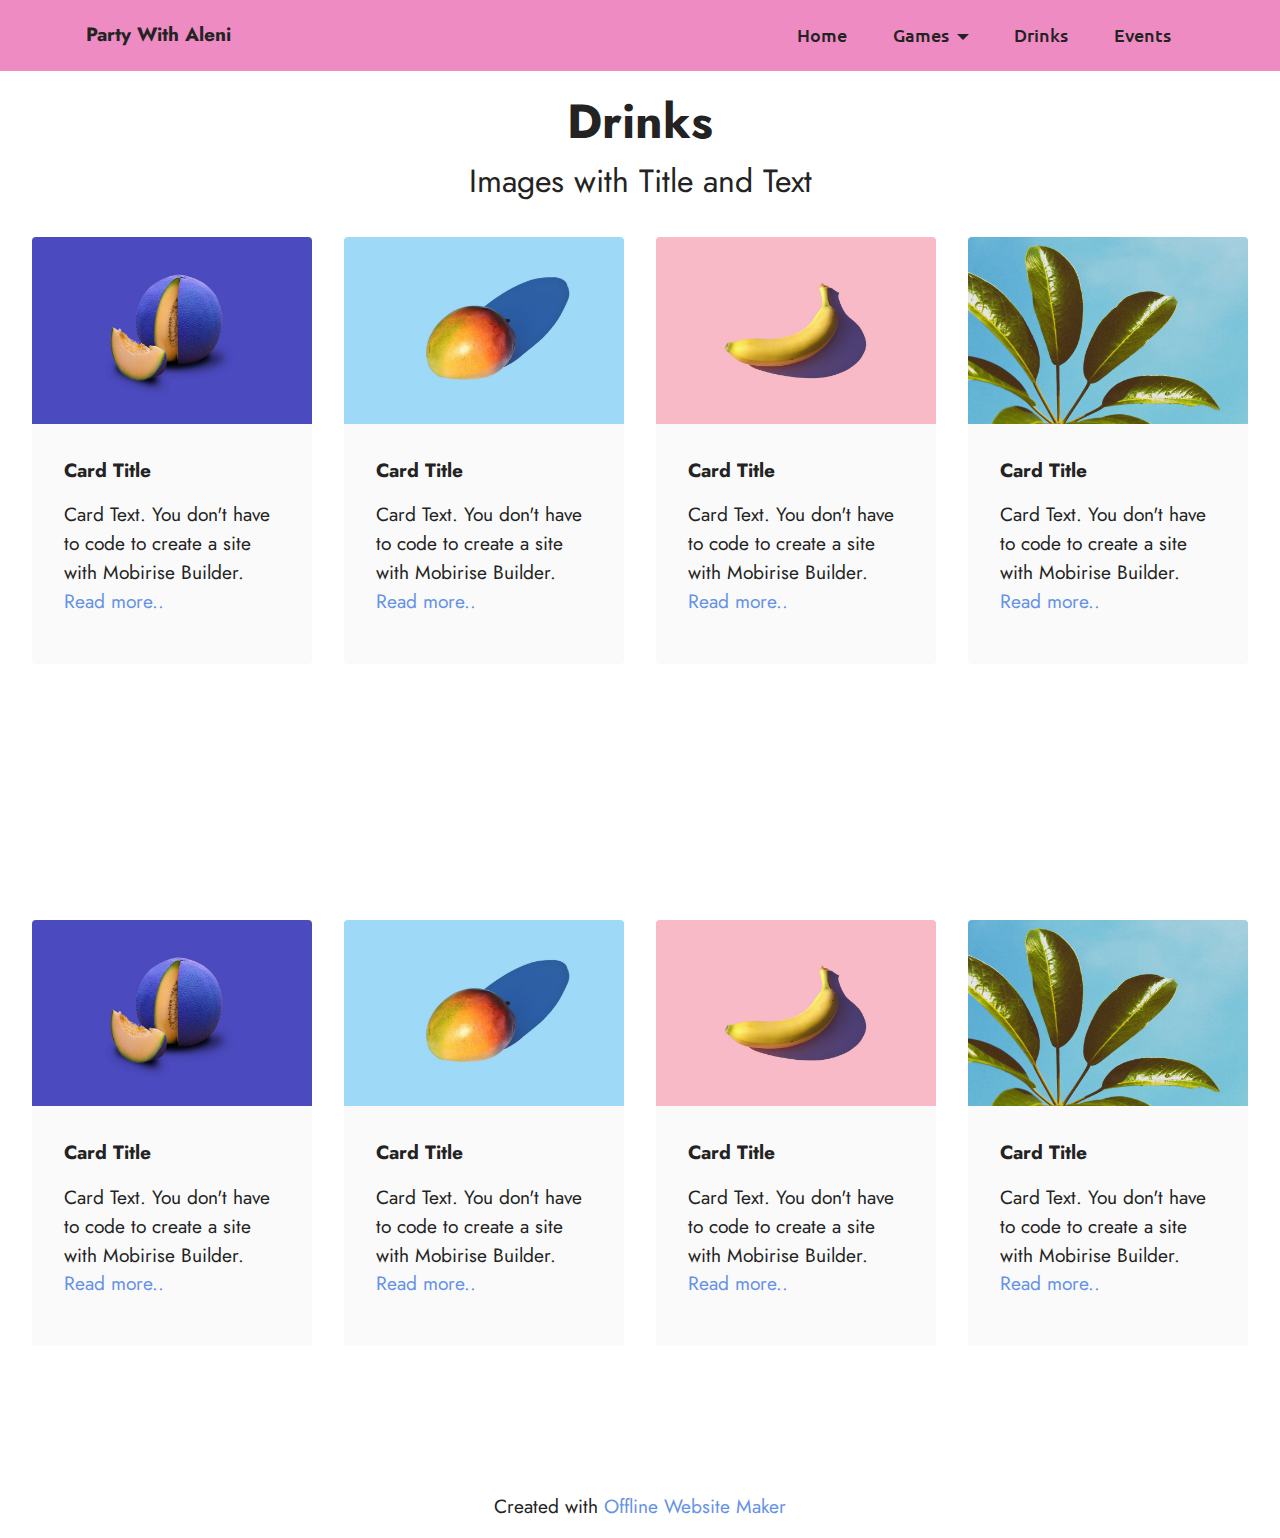
==== drinks.html @ 7ed0f1ab "Fixed files" ====
<!DOCTYPE html>
<html  >
<head>
  <!-- Site made with Mobirise Website Builder v5.8.14, https://mobirise.com -->
  <meta charset="UTF-8">
  <meta http-equiv="X-UA-Compatible" content="IE=edge">
  <meta name="generator" content="Mobirise v5.8.14, mobirise.com">
  <meta name="viewport" content="width=device-width, initial-scale=1, minimum-scale=1">
  <link rel="shortcut icon" href="assets/images/party1.png" type="image/x-icon">
  <meta name="description" content="">
  
  
  <title>Drinks</title>
  <link rel="stylesheet" href="assets/bootstrap/css/bootstrap.min.css">
  <link rel="stylesheet" href="assets/bootstrap/css/bootstrap-grid.min.css">
  <link rel="stylesheet" href="assets/bootstrap/css/bootstrap-reboot.min.css">
  <link rel="stylesheet" href="assets/dropdown/css/style.css">
  <link rel="stylesheet" href="assets/socicon/css/styles.css">
  <link rel="stylesheet" href="assets/theme/css/style.css">
  <link rel="preload" href="https://fonts.googleapis.com/css?family=Jost:100,200,300,400,500,600,700,800,900,100i,200i,300i,400i,500i,600i,700i,800i,900i&display=swap" as="style" onload="this.onload=null;this.rel='stylesheet'">
  <noscript><link rel="stylesheet" href="https://fonts.googleapis.com/css?family=Jost:100,200,300,400,500,600,700,800,900,100i,200i,300i,400i,500i,600i,700i,800i,900i&display=swap"></noscript>
  <link rel="preload" href="https://fonts.googleapis.com/css?family=Ubuntu:300,300i,400,400i,500,500i,700,700i&display=swap" as="style" onload="this.onload=null;this.rel='stylesheet'">
  <noscript><link rel="stylesheet" href="https://fonts.googleapis.com/css?family=Ubuntu:300,300i,400,400i,500,500i,700,700i&display=swap"></noscript>
  <link rel="preload" as="style" href="assets/mobirise/css/mbr-additional.css"><link rel="stylesheet" href="assets/mobirise/css/mbr-additional.css" type="text/css">

  
  
  
</head>
<body>
  
  <section data-bs-version="5.1" class="menu menu2 cid-sFCw1qGFAI" once="menu" id="menu2-f">
    
    <nav class="navbar navbar-dropdown navbar-expand-lg">
        <div class="container">
            <div class="navbar-brand">
                
                <span class="navbar-caption-wrap"><a class="navbar-caption text-black text-primary display-7" href="index.html">Party With Aleni</a></span>
            </div>
            <button class="navbar-toggler" type="button" data-toggle="collapse" data-bs-toggle="collapse" data-target="#navbarSupportedContent" data-bs-target="#navbarSupportedContent" aria-controls="navbarNavAltMarkup" aria-expanded="false" aria-label="Toggle navigation">
                <div class="hamburger">
                    <span></span>
                    <span></span>
                    <span></span>
                    <span></span>
                </div>
            </button>
            <div class="collapse navbar-collapse" id="navbarSupportedContent">
                <ul class="navbar-nav nav-dropdown nav-right" data-app-modern-menu="true"><li class="nav-item"><a class="nav-link link text-black text-primary display-4" href="index.html">Home</a></li><li class="nav-item dropdown open"><a class="nav-link link text-black text-primary dropdown-toggle show display-4" href="index.html#features1-1i" data-toggle="dropdown-submenu" data-bs-toggle="dropdown" data-bs-auto-close="outside" aria-expanded="true">Games</a><div class="dropdown-menu show" aria-labelledby="dropdown-497" data-bs-popper="none"><a class="text-black text-primary dropdown-item display-4" href="kingscup.html">King's Cup</a><a class="text-black text-primary show dropdown-item display-4" href="ridethebus.html">Ride the Bus</a><a class="text-black text-primary show dropdown-item display-4" href="packinglist.html">Packing List</a></div></li>
                    <li class="nav-item"><a class="nav-link link text-black text-primary display-4" href="drinks.html">Drinks</a></li>
                    <li class="nav-item"><a class="nav-link link text-black text-primary display-4" href="index.html#gallery3-a">Events</a>
                    </li></ul>
                
                
            </div>
        </div>
    </nav>
</section>

<section data-bs-version="5.1" class="gallery3 cid-tGeVirKl3d" id="gallery3-g">
    
    
    <div class="container-fluid">
        <div class="mbr-section-head">
            <h4 class="mbr-section-title mbr-fonts-style align-center mb-0 display-2">
                <strong>Drinks</strong></h4>
            <h5 class="mbr-section-subtitle mbr-fonts-style align-center mb-0 mt-2 display-5">Images with Title and Text</h5>
        </div>
        <div class="row mt-4">
            <div class="item features-image сol-12 col-md-6 col-lg-3">
                <div class="item-wrapper">
                    <div class="item-img">
                        <img src="assets/images/features1.jpg" alt="Mobirise Website Builder">
                    </div>
                    <div class="item-content">
                        <h5 class="item-title mbr-fonts-style display-7">
                            <strong>Card Title</strong>
                        </h5>
                        
                        <p class="mbr-text mbr-fonts-style mt-3 display-7">
                            Card Text. You don't have to code to create a site with Mobirise Builder. <a href="#" class="text-primary">Read more..</a></p>
                    </div>
                    
                </div>
            </div>
            <div class="item features-image сol-12 col-md-6 col-lg-3">
                <div class="item-wrapper">
                    <div class="item-img">
                        <img src="assets/images/features2.jpg" alt="Mobirise Website Builder">
                    </div>
                    <div class="item-content">
                        <h5 class="item-title mbr-fonts-style display-7">
                            <strong>Card Title</strong>
                        </h5>
                        
                        <p class="mbr-text mbr-fonts-style mt-3 display-7">
                            Card Text. You don't have to code to create a site with Mobirise Builder. <a href="#" class="text-primary">Read more..</a></p>
                    </div>
                    
                </div>
            </div>
            <div class="item features-image сol-12 col-md-6 col-lg-3">
                <div class="item-wrapper">
                    <div class="item-img">
                        <img src="assets/images/features3.jpg" alt="Mobirise Website Builder">
                    </div>
                    <div class="item-content">
                        <h5 class="item-title mbr-fonts-style display-7">
                            <strong>Card Title</strong>
                        </h5>
                        
                        <p class="mbr-text mbr-fonts-style mt-3 display-7">
                            Card Text. You don't have to code to create a site with Mobirise Builder. <a href="#" class="text-primary">Read more..</a></p>
                    </div>
                    
                </div>
            </div>
            <div class="item features-image сol-12 col-md-6 col-lg-3">
                <div class="item-wrapper">
                    <div class="item-img">
                        <img src="assets/images/features4.jpg" alt="Mobirise Website Builder" title="">
                    </div>
                    <div class="item-content">
                        <h5 class="item-title mbr-fonts-style display-7">
                            <strong>Card Title</strong>
                        </h5>
                        
                        <p class="mbr-text mbr-fonts-style mt-3 display-7">
                            Card Text. You don't have to code to create a site with Mobirise Builder. <a href="#" class="text-primary">Read more..</a></p>
                    </div>
                    
                </div>
            </div>
        </div>
    </div>
</section>

<section data-bs-version="5.1" class="gallery3 cid-tGeVqm559A" id="gallery3-i">
    
    
    <div class="container-fluid">
        
        <div class="row mt-4">
            <div class="item features-image сol-12 col-md-6 col-lg-3">
                <div class="item-wrapper">
                    <div class="item-img">
                        <img src="assets/images/features1.jpg" alt="Mobirise Website Builder">
                    </div>
                    <div class="item-content">
                        <h5 class="item-title mbr-fonts-style display-7">
                            <strong>Card Title</strong>
                        </h5>
                        
                        <p class="mbr-text mbr-fonts-style mt-3 display-7">
                            Card Text. You don't have to code to create a site with Mobirise Builder. <a href="#" class="text-primary">Read more..</a></p>
                    </div>
                    
                </div>
            </div>
            <div class="item features-image сol-12 col-md-6 col-lg-3">
                <div class="item-wrapper">
                    <div class="item-img">
                        <img src="assets/images/features2.jpg" alt="Mobirise Website Builder">
                    </div>
                    <div class="item-content">
                        <h5 class="item-title mbr-fonts-style display-7">
                            <strong>Card Title</strong>
                        </h5>
                        
                        <p class="mbr-text mbr-fonts-style mt-3 display-7">
                            Card Text. You don't have to code to create a site with Mobirise Builder. <a href="#" class="text-primary">Read more..</a></p>
                    </div>
                    
                </div>
            </div>
            <div class="item features-image сol-12 col-md-6 col-lg-3">
                <div class="item-wrapper">
                    <div class="item-img">
                        <img src="assets/images/features3.jpg" alt="Mobirise Website Builder">
                    </div>
                    <div class="item-content">
                        <h5 class="item-title mbr-fonts-style display-7">
                            <strong>Card Title</strong>
                        </h5>
                        
                        <p class="mbr-text mbr-fonts-style mt-3 display-7">
                            Card Text. You don't have to code to create a site with Mobirise Builder. <a href="#" class="text-primary">Read more..</a></p>
                    </div>
                    
                </div>
            </div>
            <div class="item features-image сol-12 col-md-6 col-lg-3">
                <div class="item-wrapper">
                    <div class="item-img">
                        <img src="assets/images/features4.jpg" alt="Mobirise Website Builder" title="">
                    </div>
                    <div class="item-content">
                        <h5 class="item-title mbr-fonts-style display-7">
                            <strong>Card Title</strong>
                        </h5>
                        
                        <p class="mbr-text mbr-fonts-style mt-3 display-7">
                            Card Text. You don't have to code to create a site with Mobirise Builder. <a href="#" class="text-primary">Read more..</a></p>
                    </div>
                    
                </div>
            </div>
        </div>
    </div>
</section><section class="display-7" style="padding: 0;align-items: center;justify-content: center;flex-wrap: wrap;    align-content: center;display: flex;position: relative;height: 4rem;"><a href="https://mobiri.se/" style="flex: 1 1;height: 4rem;position: absolute;width: 100%;z-index: 1;"><img alt="" style="height: 4rem;" src="[data-uri]"></a><p style="margin: 0;text-align: center;" class="display-7">Created with &#8204;</p><a style="z-index:1" href="https://mobirise.com/offline-website-builder.html">Offline Website Maker</a></section><script src="assets/bootstrap/js/bootstrap.bundle.min.js"></script>  <script src="assets/smoothscroll/smooth-scroll.js"></script>  <script src="assets/ytplayer/index.js"></script>  <script src="assets/dropdown/js/navbar-dropdown.js"></script>  <script src="assets/theme/js/script.js"></script>  
  
  
</body>
</html>
---- assets/dropdown/css/style.css ----
.navbar-dropdown {
  left: 0;
  padding: 0;
  position: absolute;
  right: 0;
  top: 0;
  transition: all 0.45s ease;
  z-index: 1030;
  background: #282828; }
  .navbar-dropdown .navbar-logo {
    margin-right: 0.8rem;
    transition: margin 0.3s ease-in-out;
    vertical-align: middle; }
    .navbar-dropdown .navbar-logo img {
      height: 3.125rem;
      transition: all 0.3s ease-in-out; }
    .navbar-dropdown .navbar-logo.mbr-iconfont {
      font-size: 3.125rem;
      line-height: 3.125rem; }
  .navbar-dropdown .navbar-caption {
    font-weight: 700;
    white-space: normal;
    vertical-align: -4px;
    line-height: 3.125rem !important; }
    .navbar-dropdown .navbar-caption, .navbar-dropdown .navbar-caption:hover {
      color: inherit;
      text-decoration: none; }
  .navbar-dropdown .mbr-iconfont + .navbar-caption {
    vertical-align: -1px; }
  .navbar-dropdown.navbar-fixed-top {
    position: fixed; }
  .navbar-dropdown .navbar-brand span {
    vertical-align: -4px; }
  .navbar-dropdown.bg-color.transparent {
    background: none; }
  .navbar-dropdown.navbar-short .navbar-brand {
    padding: 0.625rem 0; }
    .navbar-dropdown.navbar-short .navbar-brand span {
      vertical-align: -1px; }
  .navbar-dropdown.navbar-short .navbar-caption {
    line-height: 2.375rem !important;
    vertical-align: -2px; }
  .navbar-dropdown.navbar-short .navbar-logo {
    margin-right: 0.5rem; }
    .navbar-dropdown.navbar-short .navbar-logo img {
      height: 2.375rem; }
    .navbar-dropdown.navbar-short .navbar-logo.mbr-iconfont {
      font-size: 2.375rem;
      line-height: 2.375rem; }
  .navbar-dropdown.navbar-short .mbr-table-cell {
    height: 3.625rem; }
  .navbar-dropdown .navbar-close {
    left: 0.6875rem;
    position: fixed;
    top: 0.75rem;
    z-index: 1000; }
  .navbar-dropdown .hamburger-icon {
    content: "";
    display: inline-block;
    vertical-align: middle;
    width: 16px;
    -webkit-box-shadow: 0 -6px 0 1px #282828,0 0 0 1px #282828,0 6px 0 1px #282828;
    -moz-box-shadow: 0 -6px 0 1px #282828,0 0 0 1px #282828,0 6px 0 1px #282828;
    box-shadow: 0 -6px 0 1px #282828,0 0 0 1px #282828,0 6px 0 1px #282828; }

.dropdown-menu .dropdown-toggle[data-toggle="dropdown-submenu"]::after {
  border-bottom: 0.35em solid transparent;
  border-left: 0.35em solid;
  border-right: 0;
  border-top: 0.35em solid transparent;
  margin-left: 0.3rem; }

.dropdown-menu .dropdown-item:focus {
  outline: 0; }

.nav-dropdown {
  font-size: 0.75rem;
  font-weight: 500;
  height: auto !important; }
  .nav-dropdown .nav-btn {
    padding-left: 1rem; }
  .nav-dropdown .link {
    margin: .667em 1.667em;
    font-weight: 500;
    padding: 0;
    transition: color .2s ease-in-out; }
    .nav-dropdown .link.dropdown-toggle {
      margin-right: 2.583em; }
      .nav-dropdown .link.dropdown-toggle::after {
        margin-left: .25rem;
        border-top: 0.35em solid;
        border-right: 0.35em solid transparent;
        border-left: 0.35em solid transparent;
        border-bottom: 0; }
      .nav-dropdown .link.dropdown-toggle[aria-expanded="true"] {
        margin: 0;
        padding: 0.667em 3.263em  0.667em 1.667em; }
  .nav-dropdown .link::after,
  .nav-dropdown .dropdown-item::after {
    color: inherit; }
  .nav-dropdown .btn {
    font-size: 0.75rem;
    font-weight: 700;
    letter-spacing: 0;
    margin-bottom: 0;
    padding-left: 1.25rem;
    padding-right: 1.25rem; }
  .nav-dropdown .dropdown-menu {
    border-radius: 0;
    border: 0;
    left: 0;
    margin: 0;
    padding-bottom: 1.25rem;
    padding-top: 1.25rem;
    position: relative; }
  .nav-dropdown .dropdown-submenu {
    margin-left: 0.125rem;
    top: 0; }
  .nav-dropdown .dropdown-item {
    font-weight: 500;
    line-height: 2;
    padding: 0.3846em 4.615em 0.3846em 1.5385em;
    position: relative;
    transition: color .2s ease-in-out, background-color .2s ease-in-out; }
    .nav-dropdown .dropdown-item::after {
      margin-top: -0.3077em;
      position: absolute;
      right: 1.1538em;
      top: 50%; }
    .nav-dropdown .dropdown-item:focus, .nav-dropdown .dropdown-item:hover {
      background: none; }

@media (max-width: 767px) {
  .nav-dropdown.navbar-toggleable-sm {
    bottom: 0;
    display: none;
    left: 0;
    overflow-x: hidden;
    position: fixed;
    top: 0;
    transform: translateX(-100%);
    -ms-transform: translateX(-100%);
    -webkit-transform: translateX(-100%);
    width: 18.75rem;
    z-index: 999; } }
.nav-dropdown.navbar-toggleable-xl {
  bottom: 0;
  display: none;
  left: 0;
  overflow-x: hidden;
  position: fixed;
  top: 0;
  transform: translateX(-100%);
  -ms-transform: translateX(-100%);
  -webkit-transform: translateX(-100%);
  width: 18.75rem;
  z-index: 999; }

.nav-dropdown-sm {
  display: block !important;
  overflow-x: hidden;
  overflow: auto;
  padding-top: 3.875rem; }
  .nav-dropdown-sm::after {
    content: "";
    display: block;
    height: 3rem;
    width: 100%; }
  .nav-dropdown-sm.collapse.in ~ .navbar-close {
    display: block !important; }
  .nav-dropdown-sm.collapsing, .nav-dropdown-sm.collapse.in {
    transform: translateX(0);
    -ms-transform: translateX(0);
    -webkit-transform: translateX(0);
    transition: all 0.25s ease-out;
    -webkit-transition: all 0.25s ease-out;
    background: #282828; }
  .nav-dropdown-sm.collapsing[aria-expanded="false"] {
    transform: translateX(-100%);
    -ms-transform: translateX(-100%);
    -webkit-transform: translateX(-100%); }
  .nav-dropdown-sm .nav-item {
    display: block;
    margin-left: 0 !important;
    padding-left: 0; }
  .nav-dropdown-sm .link,
  .nav-dropdown-sm .dropdown-item {
    border-top: 1px dotted rgba(255, 255, 255, 0.1);
    font-size: 0.8125rem;
    line-height: 1.6;
    margin: 0 !important;
    padding: 0.875rem 2.4rem 0.875rem 1.5625rem !important;
    position: relative;
    white-space: normal; }
    .nav-dropdown-sm .link:focus, .nav-dropdown-sm .link:hover,
    .nav-dropdown-sm .dropdown-item:focus,
    .nav-dropdown-sm .dropdown-item:hover {
      background: rgba(0, 0, 0, 0.2) !important;
      color: #c0a375; }
  .nav-dropdown-sm .nav-btn {
    position: relative;
    padding: 1.5625rem 1.5625rem 0 1.5625rem; }
    .nav-dropdown-sm .nav-btn::before {
      border-top: 1px dotted rgba(255, 255, 255, 0.1);
      content: "";
      left: 0;
      position: absolute;
      top: 0;
      width: 100%; }
    .nav-dropdown-sm .nav-btn + .nav-btn {
      padding-top: 0.625rem; }
      .nav-dropdown-sm .nav-btn + .nav-btn::before {
        display: none; }
  .nav-dropdown-sm .btn {
    padding: 0.625rem 0; }
  .nav-dropdown-sm .dropdown-toggle[data-toggle="dropdown-submenu"]::after {
    margin-left: .25rem;
    border-top: 0.35em solid;
    border-right: 0.35em solid transparent;
    border-left: 0.35em solid transparent;
    border-bottom: 0; }
  .nav-dropdown-sm .dropdown-toggle[data-toggle="dropdown-submenu"][aria-expanded="true"]::after {
    border-top: 0;
    border-right: 0.35em solid transparent;
    border-left: 0.35em solid transparent;
    border-bottom: 0.35em solid; }
  .nav-dropdown-sm .dropdown-menu {
    margin: 0;
    padding: 0;
    position: relative;
    top: 0;
    left: 0;
    width: 100%;
    border: 0;
    float: none;
    border-radius: 0;
    background: none; }
  .nav-dropdown-sm .dropdown-submenu {
    left: 100%;
    margin-left: 0.125rem;
    margin-top: -1.25rem;
    top: 0; }

.navbar-toggleable-sm .nav-dropdown .dropdown-menu {
  position: absolute; }

.navbar-toggleable-sm .nav-dropdown .dropdown-submenu {
  left: 100%;
  margin-left: 0.125rem;
  margin-top: -1.25rem;
  top: 0; }

.navbar-toggleable-sm.opened .nav-dropdown .dropdown-menu {
  position: relative; }

.navbar-toggleable-sm.opened .nav-dropdown .dropdown-submenu {
  left: 0;
  margin-left: 00rem;
  margin-top: 0rem;
  top: 0; }

.is-builder .nav-dropdown.collapsing {
  transition: none !important; }
---- assets/socicon/css/styles.css ----
@charset "UTF-8";

@font-face {
  font-family: 'Socicon';
  src:  url('../fonts/socicon.eot');
  src:  url('../fonts/socicon.eot?#iefix') format('embedded-opentype'),
    url('../fonts/socicon.woff2') format('woff2'),
    url('../fonts/socicon.ttf') format('truetype'),
    url('../fonts/socicon.woff') format('woff'),
    url('../fonts/socicon.svg#socicon') format('svg');
  font-weight: normal;
  font-style: normal;
  font-display: swap;
}

[data-icon]:before {
  font-family: "socicon" !important;
  content: attr(data-icon);
  font-style: normal !important;
  font-weight: normal !important;
  font-variant: normal !important;
  text-transform: none !important;
  speak: none;
  line-height: 1;
  -webkit-font-smoothing: antialiased;
  -moz-osx-font-smoothing: grayscale;
}

[class^="socicon-"], [class*=" socicon-"] {
  /* use !important to prevent issues with browser extensions that change fonts */
  font-family: 'Socicon' !important;
  speak: none;
  font-style: normal;
  font-weight: normal;
  font-variant: normal;
  text-transform: none;
  line-height: 1;

  /* Better Font Rendering =========== */
  -webkit-font-smoothing: antialiased;
  -moz-osx-font-smoothing: grayscale;
}

.socicon-eitaa:before {
  content: "\e97c";
}
.socicon-soroush:before {
  content: "\e97d";
}
.socicon-bale:before {
  content: "\e97e";
}
.socicon-zazzle:before {
  content: "\e97b";
}
.socicon-society6:before {
  content: "\e97a";
}
.socicon-redbubble:before {
  content: "\e979";
}
.socicon-avvo:before {
  content: "\e978";
}
.socicon-stitcher:before {
  content: "\e977";
}
.socicon-googlehangouts:before {
  content: "\e974";
}
.socicon-dlive:before {
  content: "\e975";
}
.socicon-vsco:before {
  content: "\e976";
}
.socicon-flipboard:before {
  content: "\e973";
}
.socicon-ubuntu:before {
  content: "\e958";
}
.socicon-artstation:before {
  content: "\e959";
}
.socicon-invision:before {
  content: "\e95a";
}
.socicon-torial:before {
  content: "\e95b";
}
.socicon-collectorz:before {
  content: "\e95c";
}
.socicon-seenthis:before {
  content: "\e95d";
}
.socicon-googleplaymusic:before {
  content: "\e95e";
}
.socicon-debian:before {
  content: "\e95f";
}
.socicon-filmfreeway:before {
  content: "\e960";
}
.socicon-gnome:before {
  content: "\e961";
}
.socicon-itchio:before {
  content: "\e962";
}
.socicon-jamendo:before {
  content: "\e963";
}
.socicon-mix:before {
  content: "\e964";
}
.socicon-sharepoint:before {
  content: "\e965";
}
.socicon-tinder:before {
  content: "\e966";
}
.socicon-windguru:before {
  content: "\e967";
}
.socicon-cdbaby:before {
  content: "\e968";
}
.socicon-elementaryos:before {
  content: "\e969";
}
.socicon-stage32:before {
  content: "\e96a";
}
.socicon-tiktok:before {
  content: "\e96b";
}
.socicon-gitter:before {
  content: "\e96c";
}
.socicon-letterboxd:before {
  content: "\e96d";
}
.socicon-threema:before {
  content: "\e96e";
}
.socicon-splice:before {
  content: "\e96f";
}
.socicon-metapop:before {
  content: "\e970";
}
.socicon-naver:before {
  content: "\e971";
}
.socicon-remote:before {
  content: "\e972";
}
.socicon-internet:before {
  content: "\e957";
}
.socicon-moddb:before {
  content: "\e94b";
}
.socicon-indiedb:before {
  content: "\e94c";
}
.socicon-traxsource:before {
  content: "\e94d";
}
.socicon-gamefor:before {
  content: "\e94e";
}
.socicon-pixiv:before {
  content: "\e94f";
}
.socicon-myanimelist:before {
  content: "\e950";
}
.socicon-blackberry:before {
  content: "\e951";
}
.socicon-wickr:before {
  content: "\e952";
}
.socicon-spip:before {
  content: "\e953";
}
.socicon-napster:before {
  content: "\e954";
}
.socicon-beatport:before {
  content: "\e955";
}
.socicon-hackerone:before {
  content: "\e956";
}
.socicon-hackernews:before {
  content: "\e946";
}
.socicon-smashwords:before {
  content: "\e947";
}
.socicon-kobo:before {
  content: "\e948";
}
.socicon-bookbub:before {
  content: "\e949";
}
.socicon-mailru:before {
  content: "\e94a";
}
.socicon-gitlab:before {
  content: "\e945";
}
.socicon-instructables:before {
  content: "\e944";
}
.socicon-portfolio:before {
  content: "\e943";
}
.socicon-codered:before {
  content: "\e940";
}
.socicon-origin:before {
  content: "\e941";
}
.socicon-nextdoor:before {
  content: "\e942";
}
.socicon-udemy:before {
  content: "\e93f";
}
.socicon-livemaster:before {
  content: "\e93e";
}
.socicon-crunchbase:before {
  content: "\e93b";
}
.socicon-homefy:before {
  content: "\e93c";
}
.socicon-calendly:before {
  content: "\e93d";
}
.socicon-realtor:before {
  content: "\e90f";
}
.socicon-tidal:before {
  content: "\e910";
}
.socicon-qobuz:before {
  content: "\e911";
}
.socicon-natgeo:before {
  content: "\e912";
}
.socicon-mastodon:before {
  content: "\e913";
}
.socicon-unsplash:before {
  content: "\e914";
}
.socicon-homeadvisor:before {
  content: "\e915";
}
.socicon-angieslist:before {
  content: "\e916";
}
.socicon-codepen:before {
  content: "\e917";
}
.socicon-slack:before {
  content: "\e918";
}
.socicon-openaigym:before {
  content: "\e919";
}
.socicon-logmein:before {
  content: "\e91a";
}
.socicon-fiverr:before {
  content: "\e91b";
}
.socicon-gotomeeting:before {
  content: "\e91c";
}
.socicon-aliexpress:before {
  content: "\e91d";
}
.socicon-guru:before {
  content: "\e91e";
}
.socicon-appstore:before {
  content: "\e91f";
}
.socicon-homes:before {
  content: "\e920";
}
.socicon-zoom:before {
  content: "\e921";
}
.socicon-alibaba:before {
  content: "\e922";
}
.socicon-craigslist:before {
  content: "\e923";
}
.socicon-wix:before {
  content: "\e924";
}
.socicon-redfin:before {
  content: "\e925";
}
.socicon-googlecalendar:before {
  content: "\e926";
}
.socicon-shopify:before {
  content: "\e927";
}
.socicon-freelancer:before {
  content: "\e928";
}
.socicon-seedrs:before {
  content: "\e929";
}
.socicon-bing:before {
  content: "\e92a";
}
.socicon-doodle:before {
  content: "\e92b";
}
.socicon-bonanza:before {
  content: "\e92c";
}
.socicon-squarespace:before {
  content: "\e92d";
}
.socicon-toptal:before {
  content: "\e92e";
}
.socicon-gust:before {
  content: "\e92f";
}
.socicon-ask:before {
  content: "\e930";
}
.socicon-trulia:before {
  content: "\e931";
}
.socicon-loomly:before {
  content: "\e932";
}
.socicon-ghost:before {
  content: "\e933";
}
.socicon-upwork:before {
  content: "\e934";
}
.socicon-fundable:before {
  content: "\e935";
}
.socicon-booking:before {
  content: "\e936";
}
.socicon-googlemaps:before {
  content: "\e937";
}
.socicon-zillow:before {
  content: "\e938";
}
.socicon-niconico:before {
  content: "\e939";
}
.socicon-toneden:before {
  content: "\e93a";
}
.socicon-augment:before {
  content: "\e908";
}
.socicon-bitbucket:before {
  content: "\e909";
}
.socicon-fyuse:before {
  content: "\e90a";
}
.socicon-yt-gaming:before {
  content: "\e90b";
}
.socicon-sketchfab:before {
  content: "\e90c";
}
.socicon-mobcrush:before {
  content: "\e90d";
}
.socicon-microsoft:before {
  content: "\e90e";
}
.socicon-pandora:before {
  content: "\e907";
}
.socicon-messenger:before {
  content: "\e906";
}
.socicon-gamewisp:before {
  content: "\e905";
}
.socicon-bloglovin:before {
  content: "\e904";
}
.socicon-tunein:before {
  content: "\e903";
}
.socicon-gamejolt:before {
  content: "\e901";
}
.socicon-trello:before {
  content: "\e902";
}
.socicon-spreadshirt:before {
  content: "\e900";
}
.socicon-500px:before {
  content: "\e000";
}
.socicon-8tracks:before {
  content: "\e001";
}
.socicon-airbnb:before {
  content: "\e002";
}
.socicon-alliance:before {
  content: "\e003";
}
.socicon-amazon:before {
  content: "\e004";
}
.socicon-amplement:before {
  content: "\e005";
}
.socicon-android:before {
  content: "\e006";
}
.socicon-angellist:before {
  content: "\e007";
}
.socicon-apple:before {
  content: "\e008";
}
.socicon-appnet:before {
  content: "\e009";
}
.socicon-baidu:before {
  content: "\e00a";
}
.socicon-bandcamp:before {
  content: "\e00b";
}
.socicon-battlenet:before {
  content: "\e00c";
}
.socicon-mixer:before {
  content: "\e00d";
}
.socicon-bebee:before {
  content: "\e00e";
}
.socicon-bebo:before {
  content: "\e00f";
}
.socicon-behance:before {
  content: "\e010";
}
.socicon-blizzard:before {
  content: "\e011";
}
.socicon-blogger:before {
  content: "\e012";
}
.socicon-buffer:before {
  content: "\e013";
}
.socicon-chrome:before {
  content: "\e014";
}
.socicon-coderwall:before {
  content: "\e015";
}
.socicon-curse:before {
  content: "\e016";
}
.socicon-dailymotion:before {
  content: "\e017";
}
.socicon-deezer:before {
  content: "\e018";
}
.socicon-delicious:before {
  content: "\e019";
}
.socicon-deviantart:before {
  content: "\e01a";
}
.socicon-diablo:before {
  content: "\e01b";
}
.socicon-digg:before {
  content: "\e01c";
}
.socicon-discord:before {
  content: "\e01d";
}
.socicon-disqus:before {
  content: "\e01e";
}
.socicon-douban:before {
  content: "\e01f";
}
.socicon-draugiem:before {
  content: "\e020";
}
.socicon-dribbble:before {
  content: "\e021";
}
.socicon-drupal:before {
  content: "\e022";
}
.socicon-ebay:before {
  content: "\e023";
}
.socicon-ello:before {
  content: "\e024";
}
.socicon-endomodo:before {
  content: "\e025";
}
.socicon-envato:before {
  content: "\e026";
}
.socicon-etsy:before {
  content: "\e027";
}
.socicon-facebook:before {
  content: "\e028";
}
.socicon-feedburner:before {
  content: "\e029";
}
.socicon-filmweb:before {
  content: "\e02a";
}
.socicon-firefox:before {
  content: "\e02b";
}
.socicon-flattr:before {
  content: "\e02c";
}
.socicon-flickr:before {
  content: "\e02d";
}
.socicon-formulr:before {
  content: "\e02e";
}
.socicon-forrst:before {
  content: "\e02f";
}
.socicon-foursquare:before {
  content: "\e030";
}
.socicon-friendfeed:before {
  content: "\e031";
}
.socicon-github:before {
  content: "\e032";
}
.socicon-goodreads:before {
  content: "\e033";
}
.socicon-google:before {
  content: "\e034";
}
.socicon-googlescholar:before {
  content: "\e035";
}
.socicon-googlegroups:before {
  content: "\e036";
}
.socicon-googlephotos:before {
  content: "\e037";
}
.socicon-googleplus:before {
  content: "\e038";
}
.socicon-grooveshark:before {
  content: "\e039";
}
.socicon-hackerrank:before {
  content: "\e03a";
}
.socicon-hearthstone:before {
  content: "\e03b";
}
.socicon-hellocoton:before {
  content: "\e03c";
}
.socicon-heroes:before {
  content: "\e03d";
}
.socicon-smashcast:before {
  content: "\e03e";
}
.socicon-horde:before {
  content: "\e03f";
}
.socicon-houzz:before {
  content: "\e040";
}
.socicon-icq:before {
  content: "\e041";
}
.socicon-identica:before {
  content: "\e042";
}
.socicon-imdb:before {
  content: "\e043";
}
.socicon-instagram:before {
  content: "\e044";
}
.socicon-issuu:before {
  content: "\e045";
}
.socicon-istock:before {
  content: "\e046";
}
.socicon-itunes:before {
  content: "\e047";
}
.socicon-keybase:before {
  content: "\e048";
}
.socicon-lanyrd:before {
  content: "\e049";
}
.socicon-lastfm:before {
  content: "\e04a";
}
.socicon-line:before {
  content: "\e04b";
}
.socicon-linkedin:before {
  content: "\e04c";
}
.socicon-livejournal:before {
  content: "\e04d";
}
.socicon-lyft:before {
  content: "\e04e";
}
.socicon-macos:before {
  content: "\e04f";
}
.socicon-mail:before {
  content: "\e050";
}
.socicon-medium:before {
  content: "\e051";
}
.socicon-meetup:before {
  content: "\e052";
}
.socicon-mixcloud:before {
  content: "\e053";
}
.socicon-modelmayhem:before {
  content: "\e054";
}
.socicon-mumble:before {
  content: "\e055";
}
.socicon-myspace:before {
  content: "\e056";
}
.socicon-newsvine:before {
  content: "\e057";
}
.socicon-nintendo:before {
  content: "\e058";
}
.socicon-npm:before {
  content: "\e059";
}
.socicon-odnoklassniki:before {
  content: "\e05a";
}
.socicon-openid:before {
  content: "\e05b";
}
.socicon-opera:before {
  content: "\e05c";
}
.socicon-outlook:before {
  content: "\e05d";
}
.socicon-overwatch:before {
  content: "\e05e";
}
.socicon-patreon:before {
  content: "\e05f";
}
.socicon-paypal:before {
  content: "\e060";
}
.socicon-periscope:before {
  content: "\e061";
}
.socicon-persona:before {
  content: "\e062";
}
.socicon-pinterest:before {
  content: "\e063";
}
.socicon-play:before {
  content: "\e064";
}
.socicon-player:before {
  content: "\e065";
}
.socicon-playstation:before {
  content: "\e066";
}
.socicon-pocket:before {
  content: "\e067";
}
.socicon-qq:before {
  content: "\e068";
}
.socicon-quora:before {
  content: "\e069";
}
.socicon-raidcall:before {
  content: "\e06a";
}
.socicon-ravelry:before {
  content: "\e06b";
}
.socicon-reddit:before {
  content: "\e06c";
}
.socicon-renren:before {
  content: "\e06d";
}
.socicon-researchgate:before {
  content: "\e06e";
}
.socicon-residentadvisor:before {
  content: "\e06f";
}
.socicon-reverbnation:before {
  content: "\e070";
}
.socicon-rss:before {
  content: "\e071";
}
.socicon-sharethis:before {
  content: "\e072";
}
.socicon-skype:before {
  content: "\e073";
}
.socicon-slideshare:before {
  content: "\e074";
}
.socicon-smugmug:before {
  content: "\e075";
}
.socicon-snapchat:before {
  content: "\e076";
}
.socicon-songkick:before {
  content: "\e077";
}
.socicon-soundcloud:before {
  content: "\e078";
}
.socicon-spotify:before {
  content: "\e079";
}
.socicon-stackexchange:before {
  content: "\e07a";
}
.socicon-stackoverflow:before {
  content: "\e07b";
}
.socicon-starcraft:before {
  content: "\e07c";
}
.socicon-stayfriends:before {
  content: "\e07d";
}
.socicon-steam:before {
  content: "\e07e";
}
.socicon-storehouse:before {
  content: "\e07f";
}
.socicon-strava:before {
  content: "\e080";
}
.socicon-streamjar:before {
  content: "\e081";
}
.socicon-stumbleupon:before {
  content: "\e082";
}
.socicon-swarm:before {
  content: "\e083";
}
.socicon-teamspeak:before {
  content: "\e084";
}
.socicon-teamviewer:before {
  content: "\e085";
}
.socicon-technorati:before {
  content: "\e086";
}
.socicon-telegram:before {
  content: "\e087";
}
.socicon-tripadvisor:before {
  content: "\e088";
}
.socicon-tripit:before {
  content: "\e089";
}
.socicon-triplej:before {
  content: "\e08a";
}
.socicon-tumblr:before {
  content: "\e08b";
}
.socicon-twitch:before {
  content: "\e08c";
}
.socicon-twitter:before {
  content: "\e08d";
}
.socicon-uber:before {
  content: "\e08e";
}
.socicon-ventrilo:before {
  content: "\e08f";
}
.socicon-viadeo:before {
  content: "\e090";
}
.socicon-viber:before {
  content: "\e091";
}
.socicon-viewbug:before {
  content: "\e092";
}
.socicon-vimeo:before {
  content: "\e093";
}
.socicon-vine:before {
  content: "\e094";
}
.socicon-vkontakte:before {
  content: "\e095";
}
.socicon-warcraft:before {
  content: "\e096";
}
.socicon-wechat:before {
  content: "\e097";
}
.socicon-weibo:before {
  content: "\e098";
}
.socicon-whatsapp:before {
  content: "\e099";
}
.socicon-wikipedia:before {
  content: "\e09a";
}
.socicon-windows:before {
  content: "\e09b";
}
.socicon-wordpress:before {
  content: "\e09c";
}
.socicon-wykop:before {
  content: "\e09d";
}
.socicon-xbox:before {
  content: "\e09e";
}
.socicon-xing:before {
  content: "\e09f";
}
.socicon-yahoo:before {
  content: "\e0a0";
}
.socicon-yammer:before {
  content: "\e0a1";
}
.socicon-yandex:before {
  content: "\e0a2";
}
.socicon-yelp:before {
  content: "\e0a3";
}
.socicon-younow:before {
  content: "\e0a4";
}
.socicon-youtube:before {
  content: "\e0a5";
}
.socicon-zapier:before {
  content: "\e0a6";
}
.socicon-zerply:before {
  content: "\e0a7";
}
.socicon-zomato:before {
  content: "\e0a8";
}
.socicon-zynga:before {
  content: "\e0a9";
}
---- assets/theme/css/style.css ----
@charset "UTF-8";
section {
  background-color: #ffffff;
}

body {
  font-style: normal;
  line-height: 1.5;
  font-weight: 400;
  color: #232323;
  position: relative;
}

button {
  background-color: transparent;
  border-color: transparent;
}

section,
.container,
.container-fluid {
  position: relative;
  word-wrap: break-word;
}

a.mbr-iconfont:hover {
  text-decoration: none;
}

.article .lead p,
.article .lead ul,
.article .lead ol,
.article .lead pre,
.article .lead blockquote {
  margin-bottom: 0;
}

a {
  font-style: normal;
  font-weight: 400;
  cursor: pointer;
}
a, a:hover {
  text-decoration: none;
}

.mbr-section-title {
  font-style: normal;
  line-height: 1.3;
}

.mbr-section-subtitle {
  line-height: 1.3;
}

.mbr-text {
  font-style: normal;
  line-height: 1.7;
}

h1,
h2,
h3,
h4,
h5,
h6,
.display-1,
.display-2,
.display-4,
.display-5,
.display-7,
span,
p,
a {
  line-height: 1;
  word-break: break-word;
  word-wrap: break-word;
  font-weight: 400;
}

b,
strong {
  font-weight: bold;
}

input:-webkit-autofill, input:-webkit-autofill:hover, input:-webkit-autofill:focus, input:-webkit-autofill:active {
  transition-delay: 9999s;
  -webkit-transition-property: background-color, color;
  transition-property: background-color, color;
}

textarea[type=hidden] {
  display: none;
}

section {
  background-position: 50% 50%;
  background-repeat: no-repeat;
  background-size: cover;
}
section .mbr-background-video,
section .mbr-background-video-preview {
  position: absolute;
  bottom: 0;
  left: 0;
  right: 0;
  top: 0;
}

.hidden {
  visibility: hidden;
}

.mbr-z-index20 {
  z-index: 20;
}

/*! Base colors */
.mbr-white {
  color: #ffffff;
}

.mbr-black {
  color: #111111;
}

.mbr-bg-white {
  background-color: #ffffff;
}

.mbr-bg-black {
  background-color: #000000;
}

/*! Text-aligns */
.align-left {
  text-align: left;
}

.align-center {
  text-align: center;
}

.align-right {
  text-align: right;
}

/*! Font-weight  */
.mbr-light {
  font-weight: 300;
}

.mbr-regular {
  font-weight: 400;
}

.mbr-semibold {
  font-weight: 500;
}

.mbr-bold {
  font-weight: 700;
}

/*! Media  */
.media-content {
  flex-basis: 100%;
}

.media-container-row {
  display: flex;
  flex-direction: row;
  flex-wrap: wrap;
  justify-content: center;
  align-content: center;
  align-items: start;
}
.media-container-row .media-size-item {
  width: 400px;
}

.media-container-column {
  display: flex;
  flex-direction: column;
  flex-wrap: wrap;
  justify-content: center;
  align-content: center;
  align-items: stretch;
}
.media-container-column > * {
  width: 100%;
}

@media (min-width: 992px) {
  .media-container-row {
    flex-wrap: nowrap;
  }
}
figure {
  margin-bottom: 0;
  overflow: hidden;
}

figure[mbr-media-size] {
  transition: width 0.1s;
}

img,
iframe {
  display: block;
  width: 100%;
}

.card {
  background-color: transparent;
  border: none;
}

.card-box {
  width: 100%;
}

.card-img {
  text-align: center;
  flex-shrink: 0;
  -webkit-flex-shrink: 0;
}

.media {
  max-width: 100%;
  margin: 0 auto;
}

.mbr-figure {
  align-self: center;
}

.media-container > div {
  max-width: 100%;
}

.mbr-figure img,
.card-img img {
  width: 100%;
}

@media (max-width: 991px) {
  .media-size-item {
    width: auto !important;
  }

  .media {
    width: auto;
  }

  .mbr-figure {
    width: 100% !important;
  }
}
/*! Buttons */
.mbr-section-btn {
  margin-left: -0.6rem;
  margin-right: -0.6rem;
  font-size: 0;
}

.btn {
  font-weight: 600;
  border-width: 1px;
  font-style: normal;
  margin: 0.6rem 0.6rem;
  white-space: normal;
  transition: all 0.2s ease-in-out;
  display: inline-flex;
  align-items: center;
  justify-content: center;
  word-break: break-word;
}

.btn-sm {
  font-weight: 600;
  letter-spacing: 0px;
  transition: all 0.3s ease-in-out;
}

.btn-md {
  font-weight: 600;
  letter-spacing: 0px;
  transition: all 0.3s ease-in-out;
}

.btn-lg {
  font-weight: 600;
  letter-spacing: 0px;
  transition: all 0.3s ease-in-out;
}

.btn-form {
  margin: 0;
}
.btn-form:hover {
  cursor: pointer;
}

nav .mbr-section-btn {
  margin-left: 0rem;
  margin-right: 0rem;
}

/*! Btn icon margin */
.btn .mbr-iconfont,
.btn.btn-sm .mbr-iconfont {
  order: 1;
  cursor: pointer;
  margin-left: 0.5rem;
  vertical-align: sub;
}

.btn.btn-md .mbr-iconfont,
.btn.btn-md .mbr-iconfont {
  margin-left: 0.8rem;
}

.mbr-regular {
  font-weight: 400;
}

.mbr-semibold {
  font-weight: 500;
}

.mbr-bold {
  font-weight: 700;
}

[type=submit] {
  -webkit-appearance: none;
}

/*! Full-screen */
.mbr-fullscreen .mbr-overlay {
  min-height: 100vh;
}

.mbr-fullscreen {
  display: flex;
  display: -moz-flex;
  display: -ms-flex;
  display: -o-flex;
  align-items: center;
  min-height: 100vh;
  padding-top: 3rem;
  padding-bottom: 3rem;
}

/*! Map */
.map {
  height: 25rem;
  position: relative;
}
.map iframe {
  width: 100%;
  height: 100%;
}

/*! Scroll to top arrow */
.mbr-arrow-up {
  bottom: 25px;
  right: 90px;
  position: fixed;
  text-align: right;
  z-index: 5000;
  color: #ffffff;
  font-size: 22px;
}

.mbr-arrow-up a {
  background: rgba(0, 0, 0, 0.2);
  border-radius: 50%;
  color: #fff;
  display: inline-block;
  height: 60px;
  width: 60px;
  border: 2px solid #fff;
  outline-style: none !important;
  position: relative;
  text-decoration: none;
  transition: all 0.3s ease-in-out;
  cursor: pointer;
  text-align: center;
}
.mbr-arrow-up a:hover {
  background-color: rgba(0, 0, 0, 0.4);
}
.mbr-arrow-up a i {
  line-height: 60px;
}

.mbr-arrow-up-icon {
  display: block;
  color: #fff;
}

.mbr-arrow-up-icon::before {
  content: "›";
  display: inline-block;
  font-family: serif;
  font-size: 22px;
  line-height: 1;
  font-style: normal;
  position: relative;
  top: 6px;
  left: -4px;
  transform: rotate(-90deg);
}

/*! Arrow Down */
.mbr-arrow {
  position: absolute;
  bottom: 45px;
  left: 50%;
  width: 60px;
  height: 60px;
  cursor: pointer;
  background-color: rgba(80, 80, 80, 0.5);
  border-radius: 50%;
  transform: translateX(-50%);
}
@media (max-width: 767px) {
  .mbr-arrow {
    display: none;
  }
}
.mbr-arrow > a {
  display: inline-block;
  text-decoration: none;
  outline-style: none;
  -webkit-animation: arrowdown 1.7s ease-in-out infinite;
          animation: arrowdown 1.7s ease-in-out infinite;
  color: #ffffff;
}
.mbr-arrow > a > i {
  position: absolute;
  top: -2px;
  left: 15px;
  font-size: 2rem;
}

#scrollToTop a i::before {
  content: "";
  position: absolute;
  display: block;
  border-bottom: 2.5px solid #fff;
  border-left: 2.5px solid #fff;
  width: 27.8%;
  height: 27.8%;
  left: 50%;
  top: 51%;
  transform: translateY(-30%) translateX(-50%) rotate(135deg);
}

@keyframes arrowdown {
  0% {
    transform: translateY(0px);
  }
  50% {
    transform: translateY(-5px);
  }
  100% {
    transform: translateY(0px);
  }
}
@-webkit-keyframes arrowdown {
  0% {
    transform: translateY(0px);
  }
  50% {
    transform: translateY(-5px);
  }
  100% {
    transform: translateY(0px);
  }
}
@media (max-width: 500px) {
  .mbr-arrow-up {
    left: 0;
    right: 0;
    text-align: center;
  }
}
/*Gradients animation*/
@keyframes gradient-animation {
  from {
    background-position: 0% 100%;
    -webkit-animation-timing-function: ease-in-out;
            animation-timing-function: ease-in-out;
  }
  to {
    background-position: 100% 0%;
    -webkit-animation-timing-function: ease-in-out;
            animation-timing-function: ease-in-out;
  }
}
@-webkit-keyframes gradient-animation {
  from {
    background-position: 0% 100%;
    -webkit-animation-timing-function: ease-in-out;
            animation-timing-function: ease-in-out;
  }
  to {
    background-position: 100% 0%;
    -webkit-animation-timing-function: ease-in-out;
            animation-timing-function: ease-in-out;
  }
}
.bg-gradient {
  background-size: 200% 200%;
  animation: gradient-animation 5s infinite alternate;
  -webkit-animation: gradient-animation 5s infinite alternate;
}

.menu .navbar-brand {
  display: -webkit-flex;
}
.menu .navbar-brand span {
  display: flex;
  display: -webkit-flex;
}
.menu .navbar-brand .navbar-caption-wrap {
  display: -webkit-flex;
}
.menu .navbar-brand .navbar-logo img {
  display: -webkit-flex;
  width: auto;
}
@media (min-width: 768px) and (max-width: 991px) {
  .menu .navbar-toggleable-sm .navbar-nav {
    display: -ms-flexbox;
  }
}
@media (max-width: 991px) {
  .menu .navbar-collapse {
    max-height: 93.5vh;
  }
  .menu .navbar-collapse.show {
    overflow: auto;
  }
}
@media (min-width: 992px) {
  .menu .navbar-nav.nav-dropdown {
    display: -webkit-flex;
  }
  .menu .navbar-toggleable-sm .navbar-collapse {
    display: -webkit-flex !important;
  }
  .menu .collapsed .navbar-collapse {
    max-height: 93.5vh;
  }
  .menu .collapsed .navbar-collapse.show {
    overflow: auto;
  }
}
@media (max-width: 767px) {
  .menu .navbar-collapse {
    max-height: 80vh;
  }
}

.nav-link .mbr-iconfont {
  margin-right: 0.5rem;
}

.navbar {
  display: -webkit-flex;
  -webkit-flex-wrap: wrap;
  -webkit-align-items: center;
  -webkit-justify-content: space-between;
}

.navbar-collapse {
  -webkit-flex-basis: 100%;
  -webkit-flex-grow: 1;
  -webkit-align-items: center;
}

.nav-dropdown .link {
  padding: 0.667em 1.667em !important;
  margin: 0 !important;
}

.nav {
  display: -webkit-flex;
  -webkit-flex-wrap: wrap;
}

.row {
  display: -webkit-flex;
  -webkit-flex-wrap: wrap;
}

.justify-content-center {
  -webkit-justify-content: center;
}

.form-inline {
  display: -webkit-flex;
}

.card-wrapper {
  -webkit-flex: 1;
}

.carousel-control {
  z-index: 10;
  display: -webkit-flex;
}

.carousel-controls {
  display: -webkit-flex;
}

.media {
  display: -webkit-flex;
}

.form-group:focus {
  outline: none;
}

.jq-selectbox__select {
  padding: 7px 0;
  position: relative;
}

.jq-selectbox__dropdown {
  overflow: hidden;
  border-radius: 10px;
  position: absolute;
  top: 100%;
  left: 0 !important;
  width: 100% !important;
}

.jq-selectbox__trigger-arrow {
  right: 0;
  transform: translateY(-50%);
}

.jq-selectbox li {
  padding: 1.07em 0.5em;
}

input[type=range] {
  padding-left: 0 !important;
  padding-right: 0 !important;
}

.modal-dialog,
.modal-content {
  height: 100%;
}

.modal-dialog .carousel-inner {
  height: calc(100vh - 1.75rem);
}
@media (max-width: 575px) {
  .modal-dialog .carousel-inner {
    height: calc(100vh - 1rem);
  }
}

.carousel-item {
  text-align: center;
}

.carousel-item img {
  margin: auto;
}

.navbar-toggler {
  align-self: flex-start;
  padding: 0.25rem 0.75rem;
  font-size: 1.25rem;
  line-height: 1;
  background: transparent;
  border: 1px solid transparent;
  border-radius: 0.25rem;
}

.navbar-toggler:focus,
.navbar-toggler:hover {
  text-decoration: none;
  box-shadow: none;
}

.navbar-toggler-icon {
  display: inline-block;
  width: 1.5em;
  height: 1.5em;
  vertical-align: middle;
  content: "";
  background: no-repeat center center;
  background-size: 100% 100%;
}

.navbar-toggler-left {
  position: absolute;
  left: 1rem;
}

.navbar-toggler-right {
  position: absolute;
  right: 1rem;
}

.card-img {
  width: auto;
}

.menu .navbar.collapsed:not(.beta-menu) {
  flex-direction: column;
}

.carousel-item.active,
.carousel-item-next,
.carousel-item-prev {
  display: flex;
}

.note-air-layout .dropup .dropdown-menu,
.note-air-layout .navbar-fixed-bottom .dropdown .dropdown-menu {
  bottom: initial !important;
}

html,
body {
  height: auto;
  min-height: 100vh;
}

.dropup .dropdown-toggle::after {
  display: none;
}

.form-asterisk {
  font-family: initial;
  position: absolute;
  top: -2px;
  font-weight: normal;
}

.form-control-label {
  position: relative;
  cursor: pointer;
  margin-bottom: 0.357em;
  padding: 0;
}

.alert {
  color: #ffffff;
  border-radius: 0;
  border: 0;
  font-size: 1.1rem;
  line-height: 1.5;
  margin-bottom: 1.875rem;
  padding: 1.25rem;
  position: relative;
  text-align: center;
}
.alert.alert-form::after {
  background-color: inherit;
  bottom: -7px;
  content: "";
  display: block;
  height: 14px;
  left: 50%;
  margin-left: -7px;
  position: absolute;
  transform: rotate(45deg);
  width: 14px;
}

.form-control {
  background-color: #ffffff;
  background-clip: border-box;
  color: #232323;
  line-height: 1rem !important;
  height: auto;
  padding: 0.6rem 1.2rem;
  transition: border-color 0.25s ease 0s;
  border: 1px solid transparent !important;
  border-radius: 4px;
  box-shadow: rgba(0, 0, 0, 0.07) 0px 1px 1px 0px, rgba(0, 0, 0, 0.07) 0px 1px 3px 0px, rgba(0, 0, 0, 0.03) 0px 0px 0px 1px;
}
.form-active .form-control:invalid {
  border-color: red;
}

form .row {
  margin-left: -0.6rem;
  margin-right: -0.6rem;
}
form .row [class*=col] {
  padding-left: 0.6rem;
  padding-right: 0.6rem;
}

form .mbr-section-btn {
  margin: 0;
  padding-left: 0.6rem;
  padding-right: 0.6rem;
}

form .btn {
  display: flex;
  padding: 0.6rem 1.2rem;
  margin: 0;
}

form .form-check-input {
  margin-top: 0.5;
}

textarea.form-control {
  line-height: 1.5rem !important;
}

.form-group {
  margin-bottom: 1.2rem;
}

.form-control,
form .btn {
  min-height: 48px;
}

.gdpr-block label span.textGDPR input[name=gdpr] {
  top: 7px;
}

.form-control:focus {
  box-shadow: none;
}

:focus {
  outline: none;
}

.mbr-overlay {
  background-color: #000;
  bottom: 0;
  left: 0;
  opacity: 0.5;
  position: absolute;
  right: 0;
  top: 0;
  z-index: 0;
  pointer-events: none;
}

blockquote {
  font-style: italic;
  padding: 3rem;
  font-size: 1.09rem;
  position: relative;
  border-left: 3px solid;
}

ul,
ol,
pre,
blockquote {
  margin-bottom: 2.3125rem;
}

.mt-4 {
  margin-top: 2rem !important;
}

.mb-4 {
  margin-bottom: 2rem !important;
}

@media (min-width: 992px) {
  .container {
    padding-left: 16px;
    padding-right: 16px;
  }

  .row {
    margin-left: -16px;
    margin-right: -16px;
  }
  .row > [class*=col] {
    padding-left: 16px;
    padding-right: 16px;
  }
}
@media (min-width: 768px) {
  .container-fluid {
    padding-left: 32px;
    padding-right: 32px;
  }
}
@media (min-width: 768px) and (max-width: 991px) {
  .mbr-container {
    padding-left: 32px;
    padding-right: 32px;
  }
}
@media (max-width: 767px) {
  .mbr-container {
    padding-left: 16px;
    padding-right: 16px;
  }
}
.card-wrapper,
.item-wrapper {
  overflow: hidden;
}

.app-video-wrapper > img {
  opacity: 1;
}

.item {
  position: relative;
}

.dropdown-menu .dropdown-menu {
  left: 100%;
}

.dropdown-item + .dropdown-menu {
  display: none;
}

.dropdown-item:hover + .dropdown-menu,
.dropdown-menu:hover {
  display: block;
}

@media (min-aspect-ratio: 16/9) {
  .mbr-video-foreground {
    height: 300% !important;
    top: -100% !important;
  }
}
@media (max-aspect-ratio: 16/9) {
  .mbr-video-foreground {
    width: 300% !important;
    left: -100% !important;
  }
}.engine {
	position: absolute;
	text-indent: -2400px;
	text-align: center;
	padding: 0;
	top: 0;
	left: -2400px;
}
---- assets/mobirise/css/mbr-additional.css ----
.btn {
  border-width: 2px;
}
body {
  font-family: Jost;
}
.display-1 {
  font-family: 'Jost', sans-serif;
  font-size: 4rem;
  line-height: 1.1;
}
.display-1 > .mbr-iconfont {
  font-size: 5rem;
}
.display-2 {
  font-family: 'Jost', sans-serif;
  font-size: 3rem;
  line-height: 1.1;
}
.display-2 > .mbr-iconfont {
  font-size: 3.75rem;
}
.display-4 {
  font-family: 'Ubuntu', sans-serif;
  font-size: 1.1rem;
  line-height: 1.5;
}
.display-4 > .mbr-iconfont {
  font-size: 1.375rem;
}
.display-5 {
  font-family: 'Jost', sans-serif;
  font-size: 2rem;
  line-height: 1.5;
}
.display-5 > .mbr-iconfont {
  font-size: 2.5rem;
}
.display-7 {
  font-family: 'Jost', sans-serif;
  font-size: 1.2rem;
  line-height: 1.5;
}
.display-7 > .mbr-iconfont {
  font-size: 1.5rem;
}
/* ---- Fluid typography for mobile devices ---- */
/* 1.4 - font scale ratio ( bootstrap == 1.42857 ) */
/* 100vw - current viewport width */
/* (48 - 20)  48 == 48rem == 768px, 20 == 20rem == 320px(minimal supported viewport) */
/* 0.65 - min scale variable, may vary */
@media (max-width: 992px) {
  .display-1 {
    font-size: 3.2rem;
  }
}
@media (max-width: 768px) {
  .display-1 {
    font-size: 2.8rem;
    font-size: calc( 2.05rem + (4 - 2.05) * ((100vw - 20rem) / (48 - 20)));
    line-height: calc( 1.1 * (2.05rem + (4 - 2.05) * ((100vw - 20rem) / (48 - 20))));
  }
  .display-2 {
    font-size: 2.4rem;
    font-size: calc( 1.7rem + (3 - 1.7) * ((100vw - 20rem) / (48 - 20)));
    line-height: calc( 1.3 * (1.7rem + (3 - 1.7) * ((100vw - 20rem) / (48 - 20))));
  }
  .display-4 {
    font-size: 0.88rem;
    font-size: calc( 1.0350000000000001rem + (1.1 - 1.0350000000000001) * ((100vw - 20rem) / (48 - 20)));
    line-height: calc( 1.4 * (1.0350000000000001rem + (1.1 - 1.0350000000000001) * ((100vw - 20rem) / (48 - 20))));
  }
  .display-5 {
    font-size: 1.6rem;
    font-size: calc( 1.35rem + (2 - 1.35) * ((100vw - 20rem) / (48 - 20)));
    line-height: calc( 1.4 * (1.35rem + (2 - 1.35) * ((100vw - 20rem) / (48 - 20))));
  }
  .display-7 {
    font-size: 0.96rem;
    font-size: calc( 1.07rem + (1.2 - 1.07) * ((100vw - 20rem) / (48 - 20)));
    line-height: calc( 1.4 * (1.07rem + (1.2 - 1.07) * ((100vw - 20rem) / (48 - 20))));
  }
}
/* Buttons */
.btn {
  padding: 0.6rem 1.2rem;
  border-radius: 4px;
}
.btn-sm {
  padding: 0.6rem 1.2rem;
  border-radius: 4px;
}
.btn-md {
  padding: 0.6rem 1.2rem;
  border-radius: 4px;
}
.btn-lg {
  padding: 1rem 2.6rem;
  border-radius: 4px;
}
.bg-primary {
  background-color: #6592e6 !important;
}
.bg-success {
  background-color: #40b0bf !important;
}
.bg-info {
  background-color: #47b5ed !important;
}
.bg-warning {
  background-color: #ffe161 !important;
}
.bg-danger {
  background-color: #ff9966 !important;
}
.btn-primary,
.btn-primary:active {
  background-color: #6592e6 !important;
  border-color: #6592e6 !important;
  color: #ffffff !important;
  box-shadow: 0 2px 2px 0 rgba(0, 0, 0, 0.2);
}
.btn-primary:hover,
.btn-primary:focus,
.btn-primary.focus,
.btn-primary.active {
  color: #ffffff !important;
  background-color: #2260d2 !important;
  border-color: #2260d2 !important;
  box-shadow: 0 2px 5px 0 rgba(0, 0, 0, 0.2);
}
.btn-primary.disabled,
.btn-primary:disabled {
  color: #ffffff !important;
  background-color: #2260d2 !important;
  border-color: #2260d2 !important;
}
.btn-secondary,
.btn-secondary:active {
  background-color: #ff6666 !important;
  border-color: #ff6666 !important;
  color: #ffffff !important;
  box-shadow: 0 2px 2px 0 rgba(0, 0, 0, 0.2);
}
.btn-secondary:hover,
.btn-secondary:focus,
.btn-secondary.focus,
.btn-secondary.active {
  color: #ffffff !important;
  background-color: #ff0f0f !important;
  border-color: #ff0f0f !important;
  box-shadow: 0 2px 5px 0 rgba(0, 0, 0, 0.2);
}
.btn-secondary.disabled,
.btn-secondary:disabled {
  color: #ffffff !important;
  background-color: #ff0f0f !important;
  border-color: #ff0f0f !important;
}
.btn-info,
.btn-info:active {
  background-color: #47b5ed !important;
  border-color: #47b5ed !important;
  color: #ffffff !important;
  box-shadow: 0 2px 2px 0 rgba(0, 0, 0, 0.2);
}
.btn-info:hover,
.btn-info:focus,
.btn-info.focus,
.btn-info.active {
  color: #ffffff !important;
  background-color: #148cca !important;
  border-color: #148cca !important;
  box-shadow: 0 2px 5px 0 rgba(0, 0, 0, 0.2);
}
.btn-info.disabled,
.btn-info:disabled {
  color: #ffffff !important;
  background-color: #148cca !important;
  border-color: #148cca !important;
}
.btn-success,
.btn-success:active {
  background-color: #40b0bf !important;
  border-color: #40b0bf !important;
  color: #ffffff !important;
  box-shadow: 0 2px 2px 0 rgba(0, 0, 0, 0.2);
}
.btn-success:hover,
.btn-success:focus,
.btn-success.focus,
.btn-success.active {
  color: #ffffff !important;
  background-color: #2a747e !important;
  border-color: #2a747e !important;
  box-shadow: 0 2px 5px 0 rgba(0, 0, 0, 0.2);
}
.btn-success.disabled,
.btn-success:disabled {
  color: #ffffff !important;
  background-color: #2a747e !important;
  border-color: #2a747e !important;
}
.btn-warning,
.btn-warning:active {
  background-color: #ffe161 !important;
  border-color: #ffe161 !important;
  color: #614f00 !important;
  box-shadow: 0 2px 2px 0 rgba(0, 0, 0, 0.2);
}
.btn-warning:hover,
.btn-warning:focus,
.btn-warning.focus,
.btn-warning.active {
  color: #0a0800 !important;
  background-color: #ffd10a !important;
  border-color: #ffd10a !important;
  box-shadow: 0 2px 5px 0 rgba(0, 0, 0, 0.2);
}
.btn-warning.disabled,
.btn-warning:disabled {
  color: #614f00 !important;
  background-color: #ffd10a !important;
  border-color: #ffd10a !important;
}
.btn-danger,
.btn-danger:active {
  background-color: #ff9966 !important;
  border-color: #ff9966 !important;
  color: #ffffff !important;
  box-shadow: 0 2px 2px 0 rgba(0, 0, 0, 0.2);
}
.btn-danger:hover,
.btn-danger:focus,
.btn-danger.focus,
.btn-danger.active {
  color: #ffffff !important;
  background-color: #ff5f0f !important;
  border-color: #ff5f0f !important;
  box-shadow: 0 2px 5px 0 rgba(0, 0, 0, 0.2);
}
.btn-danger.disabled,
.btn-danger:disabled {
  color: #ffffff !important;
  background-color: #ff5f0f !important;
  border-color: #ff5f0f !important;
}
.btn-white,
.btn-white:active {
  background-color: #fafafa !important;
  border-color: #fafafa !important;
  color: #7a7a7a !important;
  box-shadow: 0 2px 2px 0 rgba(0, 0, 0, 0.2);
}
.btn-white:hover,
.btn-white:focus,
.btn-white.focus,
.btn-white.active {
  color: #4f4f4f !important;
  background-color: #cfcfcf !important;
  border-color: #cfcfcf !important;
  box-shadow: 0 2px 5px 0 rgba(0, 0, 0, 0.2);
}
.btn-white.disabled,
.btn-white:disabled {
  color: #7a7a7a !important;
  background-color: #cfcfcf !important;
  border-color: #cfcfcf !important;
}
.btn-black,
.btn-black:active {
  background-color: #232323 !important;
  border-color: #232323 !important;
  color: #ffffff !important;
  box-shadow: 0 2px 2px 0 rgba(0, 0, 0, 0.2);
}
.btn-black:hover,
.btn-black:focus,
.btn-black.focus,
.btn-black.active {
  color: #ffffff !important;
  background-color: #000000 !important;
  border-color: #000000 !important;
  box-shadow: 0 2px 5px 0 rgba(0, 0, 0, 0.2);
}
.btn-black.disabled,
.btn-black:disabled {
  color: #ffffff !important;
  background-color: #000000 !important;
  border-color: #000000 !important;
}
.btn-primary-outline,
.btn-primary-outline:active {
  background-color: transparent !important;
  border-color: #6592e6;
  color: #6592e6;
}
.btn-primary-outline:hover,
.btn-primary-outline:focus,
.btn-primary-outline.focus,
.btn-primary-outline.active {
  color: #2260d2 !important;
  background-color: transparent!important;
  border-color: #2260d2 !important;
  box-shadow: none!important;
}
.btn-primary-outline.disabled,
.btn-primary-outline:disabled {
  color: #ffffff !important;
  background-color: #6592e6 !important;
  border-color: #6592e6 !important;
}
.btn-secondary-outline,
.btn-secondary-outline:active {
  background-color: transparent !important;
  border-color: #ff6666;
  color: #ff6666;
}
.btn-secondary-outline:hover,
.btn-secondary-outline:focus,
.btn-secondary-outline.focus,
.btn-secondary-outline.active {
  color: #ff0f0f !important;
  background-color: transparent!important;
  border-color: #ff0f0f !important;
  box-shadow: none!important;
}
.btn-secondary-outline.disabled,
.btn-secondary-outline:disabled {
  color: #ffffff !important;
  background-color: #ff6666 !important;
  border-color: #ff6666 !important;
}
.btn-info-outline,
.btn-info-outline:active {
  background-color: transparent !important;
  border-color: #47b5ed;
  color: #47b5ed;
}
.btn-info-outline:hover,
.btn-info-outline:focus,
.btn-info-outline.focus,
.btn-info-outline.active {
  color: #148cca !important;
  background-color: transparent!important;
  border-color: #148cca !important;
  box-shadow: none!important;
}
.btn-info-outline.disabled,
.btn-info-outline:disabled {
  color: #ffffff !important;
  background-color: #47b5ed !important;
  border-color: #47b5ed !important;
}
.btn-success-outline,
.btn-success-outline:active {
  background-color: transparent !important;
  border-color: #40b0bf;
  color: #40b0bf;
}
.btn-success-outline:hover,
.btn-success-outline:focus,
.btn-success-outline.focus,
.btn-success-outline.active {
  color: #2a747e !important;
  background-color: transparent!important;
  border-color: #2a747e !important;
  box-shadow: none!important;
}
.btn-success-outline.disabled,
.btn-success-outline:disabled {
  color: #ffffff !important;
  background-color: #40b0bf !important;
  border-color: #40b0bf !important;
}
.btn-warning-outline,
.btn-warning-outline:active {
  background-color: transparent !important;
  border-color: #ffe161;
  color: #ffe161;
}
.btn-warning-outline:hover,
.btn-warning-outline:focus,
.btn-warning-outline.focus,
.btn-warning-outline.active {
  color: #ffd10a !important;
  background-color: transparent!important;
  border-color: #ffd10a !important;
  box-shadow: none!important;
}
.btn-warning-outline.disabled,
.btn-warning-outline:disabled {
  color: #614f00 !important;
  background-color: #ffe161 !important;
  border-color: #ffe161 !important;
}
.btn-danger-outline,
.btn-danger-outline:active {
  background-color: transparent !important;
  border-color: #ff9966;
  color: #ff9966;
}
.btn-danger-outline:hover,
.btn-danger-outline:focus,
.btn-danger-outline.focus,
.btn-danger-outline.active {
  color: #ff5f0f !important;
  background-color: transparent!important;
  border-color: #ff5f0f !important;
  box-shadow: none!important;
}
.btn-danger-outline.disabled,
.btn-danger-outline:disabled {
  color: #ffffff !important;
  background-color: #ff9966 !important;
  border-color: #ff9966 !important;
}
.btn-black-outline,
.btn-black-outline:active {
  background-color: transparent !important;
  border-color: #232323;
  color: #232323;
}
.btn-black-outline:hover,
.btn-black-outline:focus,
.btn-black-outline.focus,
.btn-black-outline.active {
  color: #000000 !important;
  background-color: transparent!important;
  border-color: #000000 !important;
  box-shadow: none!important;
}
.btn-black-outline.disabled,
.btn-black-outline:disabled {
  color: #ffffff !important;
  background-color: #232323 !important;
  border-color: #232323 !important;
}
.btn-white-outline,
.btn-white-outline:active {
  background-color: transparent !important;
  border-color: #fafafa;
  color: #fafafa;
}
.btn-white-outline:hover,
.btn-white-outline:focus,
.btn-white-outline.focus,
.btn-white-outline.active {
  color: #cfcfcf !important;
  background-color: transparent!important;
  border-color: #cfcfcf !important;
  box-shadow: none!important;
}
.btn-white-outline.disabled,
.btn-white-outline:disabled {
  color: #7a7a7a !important;
  background-color: #fafafa !important;
  border-color: #fafafa !important;
}
.text-primary {
  color: #6592e6 !important;
}
.text-secondary {
  color: #ff6666 !important;
}
.text-success {
  color: #40b0bf !important;
}
.text-info {
  color: #47b5ed !important;
}
.text-warning {
  color: #ffe161 !important;
}
.text-danger {
  color: #ff9966 !important;
}
.text-white {
  color: #fafafa !important;
}
.text-black {
  color: #232323 !important;
}
a.text-primary:hover,
a.text-primary:focus,
a.text-primary.active {
  color: #205ac5 !important;
}
a.text-secondary:hover,
a.text-secondary:focus,
a.text-secondary.active {
  color: #ff0000 !important;
}
a.text-success:hover,
a.text-success:focus,
a.text-success.active {
  color: #266a73 !important;
}
a.text-info:hover,
a.text-info:focus,
a.text-info.active {
  color: #1283bc !important;
}
a.text-warning:hover,
a.text-warning:focus,
a.text-warning.active {
  color: #facb00 !important;
}
a.text-danger:hover,
a.text-danger:focus,
a.text-danger.active {
  color: #ff5500 !important;
}
a.text-white:hover,
a.text-white:focus,
a.text-white.active {
  color: #c7c7c7 !important;
}
a.text-black:hover,
a.text-black:focus,
a.text-black.active {
  color: #000000 !important;
}
a[class*="text-"]:not(.nav-link):not(.dropdown-item):not([role]):not(.navbar-caption) {
  position: relative;
  background-image: transparent;
  background-size: 10000px 2px;
  background-repeat: no-repeat;
  background-position: 0px 1.2em;
  background-position: -10000px 1.2em;
}
a[class*="text-"]:not(.nav-link):not(.dropdown-item):not([role]):not(.navbar-caption):hover {
  transition: background-position 2s ease-in-out;
  background-image: linear-gradient(currentColor 50%, currentColor 50%);
  background-position: 0px 1.2em;
}
.nav-tabs .nav-link.active {
  color: #6592e6;
}
.nav-tabs .nav-link:not(.active) {
  color: #232323;
}
.alert-success {
  background-color: #70c770;
}
.alert-info {
  background-color: #47b5ed;
}
.alert-warning {
  background-color: #ffe161;
}
.alert-danger {
  background-color: #ff9966;
}
.mbr-gallery-filter li.active .btn {
  background-color: #6592e6;
  border-color: #6592e6;
  color: #ffffff;
}
.mbr-gallery-filter li.active .btn:focus {
  box-shadow: none;
}
a,
a:hover {
  color: #6592e6;
}
.mbr-plan-header.bg-primary .mbr-plan-subtitle,
.mbr-plan-header.bg-primary .mbr-plan-price-desc {
  color: #ffffff;
}
.mbr-plan-header.bg-success .mbr-plan-subtitle,
.mbr-plan-header.bg-success .mbr-plan-price-desc {
  color: #a0d8df;
}
.mbr-plan-header.bg-info .mbr-plan-subtitle,
.mbr-plan-header.bg-info .mbr-plan-price-desc {
  color: #ffffff;
}
.mbr-plan-header.bg-warning .mbr-plan-subtitle,
.mbr-plan-header.bg-warning .mbr-plan-price-desc {
  color: #ffffff;
}
.mbr-plan-header.bg-danger .mbr-plan-subtitle,
.mbr-plan-header.bg-danger .mbr-plan-price-desc {
  color: #ffffff;
}
/* Scroll to top button*/
.scrollToTop_wraper {
  display: none;
}
.form-control {
  font-family: 'Ubuntu', sans-serif;
  font-size: 1.1rem;
  line-height: 1.5;
  font-weight: 400;
}
.form-control > .mbr-iconfont {
  font-size: 1.375rem;
}
.form-control:hover,
.form-control:focus {
  box-shadow: rgba(0, 0, 0, 0.07) 0px 1px 1px 0px, rgba(0, 0, 0, 0.07) 0px 1px 3px 0px, rgba(0, 0, 0, 0.03) 0px 0px 0px 1px;
  border-color: #6592e6 !important;
}
.form-control:-webkit-input-placeholder {
  font-family: 'Ubuntu', sans-serif;
  font-size: 1.1rem;
  line-height: 1.5;
  font-weight: 400;
}
.form-control:-webkit-input-placeholder > .mbr-iconfont {
  font-size: 1.375rem;
}
blockquote {
  border-color: #6592e6;
}
/* Forms */
.jq-selectbox li:hover,
.jq-selectbox li.selected {
  background-color: #6592e6;
  color: #ffffff;
}
.jq-number__spin {
  transition: 0.25s ease;
}
.jq-number__spin:hover {
  border-color: #6592e6;
}
.jq-selectbox .jq-selectbox__trigger-arrow,
.jq-number__spin.minus:after,
.jq-number__spin.plus:after {
  transition: 0.4s;
  border-top-color: #353535;
  border-bottom-color: #353535;
}
.jq-selectbox:hover .jq-selectbox__trigger-arrow,
.jq-number__spin.minus:hover:after,
.jq-number__spin.plus:hover:after {
  border-top-color: #6592e6;
  border-bottom-color: #6592e6;
}
.xdsoft_datetimepicker .xdsoft_calendar td.xdsoft_default,
.xdsoft_datetimepicker .xdsoft_calendar td.xdsoft_current,
.xdsoft_datetimepicker .xdsoft_timepicker .xdsoft_time_box > div > div.xdsoft_current {
  color: #ffffff !important;
  background-color: #6592e6 !important;
  box-shadow: none !important;
}
.xdsoft_datetimepicker .xdsoft_calendar td:hover,
.xdsoft_datetimepicker .xdsoft_timepicker .xdsoft_time_box > div > div:hover {
  color: #000000 !important;
  background: #ff6666 !important;
  box-shadow: none !important;
}
.lazy-bg {
  background-image: none !important;
}
.lazy-placeholder:not(section),
.lazy-none {
  display: block;
  position: relative;
  padding-bottom: 56.25%;
  width: 100%;
  height: auto;
}
iframe.lazy-placeholder,
.lazy-placeholder:after {
  content: '';
  position: absolute;
  width: 200px;
  height: 200px;
  background: transparent no-repeat center;
  background-size: contain;
  top: 50%;
  left: 50%;
  transform: translateX(-50%) translateY(-50%);
  background-image: url("data:image/svg+xml;charset=UTF-8,%3csvg width='32' height='32' viewBox='0 0 64 64' xmlns='http://www.w3.org/2000/svg' stroke='%236592e6' %3e%3cg fill='none' fill-rule='evenodd'%3e%3cg transform='translate(16 16)' stroke-width='2'%3e%3ccircle stroke-opacity='.5' cx='16' cy='16' r='16'/%3e%3cpath d='M32 16c0-9.94-8.06-16-16-16'%3e%3canimateTransform attributeName='transform' type='rotate' from='0 16 16' to='360 16 16' dur='1s' repeatCount='indefinite'/%3e%3c/path%3e%3c/g%3e%3c/g%3e%3c/svg%3e");
}
section.lazy-placeholder:after {
  opacity: 0.5;
}
body {
  overflow-x: hidden;
}
a {
  transition: color 0.6s;
}
.cid-sFCw1qGFAI .navbar-dropdown {
  position: relative !important;
}
.cid-sFCw1qGFAI .navbar-dropdown {
  position: absolute !important;
}
.cid-sFCw1qGFAI .dropdown-item:before {
  font-family: Moririse2 !important;
  content: "\e966";
  display: inline-block;
  width: 0;
  position: absolute;
  left: 1rem;
  top: 0.5rem;
  margin-right: 0.5rem;
  line-height: 1;
  font-size: inherit;
  vertical-align: middle;
  text-align: center;
  overflow: hidden;
  transform: scale(0, 1);
  transition: all 0.25s ease-in-out;
}
.cid-sFCw1qGFAI .dropdown-menu {
  padding: 0;
  border-radius: 4px;
  box-shadow: 0 1px 3px 0 rgba(0, 0, 0, 0.1);
}
.cid-sFCw1qGFAI .dropdown-item {
  border-bottom: 1px solid #e6e6e6;
}
.cid-sFCw1qGFAI .dropdown-item:hover,
.cid-sFCw1qGFAI .dropdown-item:focus {
  background: #6592e6 !important;
  color: white !important;
}
.cid-sFCw1qGFAI .dropdown-item:first-child {
  border-top-left-radius: 4px;
  border-top-right-radius: 4px;
}
.cid-sFCw1qGFAI .dropdown-item:last-child {
  border-bottom: none;
  border-bottom-left-radius: 4px;
  border-bottom-right-radius: 4px;
}
.cid-sFCw1qGFAI .nav-dropdown .link {
  padding: 0 0.3em !important;
  margin: 0.667em 1em !important;
}
.cid-sFCw1qGFAI .nav-dropdown .link.dropdown-toggle::after {
  margin-left: 0.5rem;
  margin-top: 0.2rem;
}
.cid-sFCw1qGFAI .nav-link {
  position: relative;
}
.cid-sFCw1qGFAI .container {
  display: flex;
  margin: auto;
}
.cid-sFCw1qGFAI .iconfont-wrapper {
  color: #000000 !important;
  font-size: 1.5rem;
  padding-right: 0.5rem;
}
.cid-sFCw1qGFAI .dropdown-menu,
.cid-sFCw1qGFAI .navbar.opened {
  background: #ef8bc3 !important;
}
.cid-sFCw1qGFAI .nav-item:focus,
.cid-sFCw1qGFAI .nav-link:focus {
  outline: none;
}
.cid-sFCw1qGFAI .dropdown .dropdown-menu .dropdown-item {
  width: auto;
  transition: all 0.25s ease-in-out;
}
.cid-sFCw1qGFAI .dropdown .dropdown-menu .dropdown-item::after {
  right: 0.5rem;
}
.cid-sFCw1qGFAI .dropdown .dropdown-menu .dropdown-item .mbr-iconfont {
  margin-right: 0.5rem;
  vertical-align: sub;
}
.cid-sFCw1qGFAI .dropdown .dropdown-menu .dropdown-item .mbr-iconfont:before {
  display: inline-block;
  transform: scale(1, 1);
  transition: all 0.25s ease-in-out;
}
.cid-sFCw1qGFAI .collapsed .dropdown-menu .dropdown-item:before {
  display: none;
}
.cid-sFCw1qGFAI .collapsed .dropdown .dropdown-menu .dropdown-item {
  padding: 0.235em 1.5em 0.235em 1.5em !important;
  transition: none;
  margin: 0 !important;
}
.cid-sFCw1qGFAI .navbar {
  min-height: 70px;
  transition: all 0.3s;
  border-bottom: 1px solid transparent;
  position: absolute;
  background: #ef8bc3;
}
.cid-sFCw1qGFAI .navbar.opened {
  transition: all 0.3s;
}
.cid-sFCw1qGFAI .navbar .dropdown-item {
  padding: 0.5rem 1.8rem;
}
.cid-sFCw1qGFAI .navbar .navbar-logo img {
  width: auto;
}
.cid-sFCw1qGFAI .navbar .navbar-collapse {
  justify-content: flex-end;
  z-index: 1;
}
.cid-sFCw1qGFAI .navbar.collapsed {
  justify-content: center;
}
.cid-sFCw1qGFAI .navbar.collapsed .nav-item .nav-link::before {
  display: none;
}
.cid-sFCw1qGFAI .navbar.collapsed.opened .dropdown-menu {
  top: 0;
}
.cid-sFCw1qGFAI .navbar.collapsed .dropdown-menu .dropdown-submenu {
  left: 0 !important;
}
.cid-sFCw1qGFAI .navbar.collapsed .dropdown-menu .dropdown-item:after {
  right: auto;
}
.cid-sFCw1qGFAI .navbar.collapsed .dropdown-menu .dropdown-toggle[data-toggle="dropdown-submenu"]:after {
  margin-left: 0.5rem;
  margin-top: 0.2rem;
  border-top: 0.35em solid;
  border-right: 0.35em solid transparent;
  border-left: 0.35em solid transparent;
  border-bottom: 0;
  top: 41%;
}
.cid-sFCw1qGFAI .navbar.collapsed ul.navbar-nav li {
  margin: auto;
}
.cid-sFCw1qGFAI .navbar.collapsed .dropdown-menu .dropdown-item {
  padding: 0.25rem 1.5rem;
  text-align: center;
}
.cid-sFCw1qGFAI .navbar.collapsed .icons-menu {
  padding-left: 0;
  padding-right: 0;
  padding-top: 0.5rem;
  padding-bottom: 0.5rem;
}
@media (max-width: 991px) {
  .cid-sFCw1qGFAI .navbar .nav-item .nav-link::before {
    display: none;
  }
  .cid-sFCw1qGFAI .navbar.opened .dropdown-menu {
    top: 0;
  }
  .cid-sFCw1qGFAI .navbar .dropdown-menu .dropdown-submenu {
    left: 0 !important;
  }
  .cid-sFCw1qGFAI .navbar .dropdown-menu .dropdown-item:after {
    right: auto;
  }
  .cid-sFCw1qGFAI .navbar .dropdown-menu .dropdown-toggle[data-toggle="dropdown-submenu"]:after {
    margin-left: 0.5rem;
    margin-top: 0.2rem;
    border-top: 0.35em solid;
    border-right: 0.35em solid transparent;
    border-left: 0.35em solid transparent;
    border-bottom: 0;
    top: 40%;
  }
  .cid-sFCw1qGFAI .navbar .navbar-logo img {
    height: 3rem !important;
  }
  .cid-sFCw1qGFAI .navbar ul.navbar-nav li {
    margin: auto;
  }
  .cid-sFCw1qGFAI .navbar .dropdown-menu .dropdown-item {
    padding: 0.25rem 1.5rem !important;
    text-align: center;
  }
  .cid-sFCw1qGFAI .navbar .navbar-brand {
    flex-shrink: initial;
    flex-basis: auto;
    word-break: break-word;
    padding-right: 2rem;
  }
  .cid-sFCw1qGFAI .navbar .navbar-toggler {
    flex-basis: auto;
  }
  .cid-sFCw1qGFAI .navbar .icons-menu {
    padding-left: 0;
    padding-top: 0.5rem;
    padding-bottom: 0.5rem;
  }
}
.cid-sFCw1qGFAI .navbar.navbar-short {
  min-height: 60px;
}
.cid-sFCw1qGFAI .navbar.navbar-short .navbar-logo img {
  height: 2.5rem !important;
}
.cid-sFCw1qGFAI .navbar.navbar-short .navbar-brand {
  min-height: 60px;
  padding: 0;
}
.cid-sFCw1qGFAI .navbar-brand {
  min-height: 70px;
  flex-shrink: 0;
  align-items: center;
  margin-right: 0;
  padding: 10px 0;
  transition: all 0.3s;
  word-break: break-word;
  z-index: 1;
}
.cid-sFCw1qGFAI .navbar-brand .navbar-caption {
  line-height: inherit !important;
}
.cid-sFCw1qGFAI .navbar-brand .navbar-logo a {
  outline: none;
}
.cid-sFCw1qGFAI .dropdown-item.active,
.cid-sFCw1qGFAI .dropdown-item:active {
  background-color: transparent;
}
.cid-sFCw1qGFAI .navbar-expand-lg .navbar-nav .nav-link {
  padding: 0;
}
.cid-sFCw1qGFAI .nav-dropdown .link.dropdown-toggle {
  margin-right: 1.667em;
}
.cid-sFCw1qGFAI .nav-dropdown .link.dropdown-toggle[aria-expanded="true"] {
  margin-right: 0;
  padding: 0.667em 1.667em;
}
.cid-sFCw1qGFAI .navbar.navbar-expand-lg .dropdown .dropdown-menu {
  background: #ef8bc3;
}
.cid-sFCw1qGFAI .navbar.navbar-expand-lg .dropdown .dropdown-menu .dropdown-submenu {
  margin: 0;
  left: 100%;
}
.cid-sFCw1qGFAI .navbar .dropdown.open > .dropdown-menu {
  display: block;
}
.cid-sFCw1qGFAI ul.navbar-nav {
  flex-wrap: wrap;
}
.cid-sFCw1qGFAI .navbar-buttons {
  text-align: center;
  min-width: 170px;
}
.cid-sFCw1qGFAI button.navbar-toggler {
  outline: none;
  width: 31px;
  height: 20px;
  cursor: pointer;
  transition: all 0.2s;
  position: relative;
  align-self: center;
}
.cid-sFCw1qGFAI button.navbar-toggler .hamburger span {
  position: absolute;
  right: 0;
  width: 30px;
  height: 2px;
  border-right: 5px;
  background-color: #000000;
}
.cid-sFCw1qGFAI button.navbar-toggler .hamburger span:nth-child(1) {
  top: 0;
  transition: all 0.2s;
}
.cid-sFCw1qGFAI button.navbar-toggler .hamburger span:nth-child(2) {
  top: 8px;
  transition: all 0.15s;
}
.cid-sFCw1qGFAI button.navbar-toggler .hamburger span:nth-child(3) {
  top: 8px;
  transition: all 0.15s;
}
.cid-sFCw1qGFAI button.navbar-toggler .hamburger span:nth-child(4) {
  top: 16px;
  transition: all 0.2s;
}
.cid-sFCw1qGFAI nav.opened .hamburger span:nth-child(1) {
  top: 8px;
  width: 0;
  opacity: 0;
  right: 50%;
  transition: all 0.2s;
}
.cid-sFCw1qGFAI nav.opened .hamburger span:nth-child(2) {
  transform: rotate(45deg);
  transition: all 0.25s;
}
.cid-sFCw1qGFAI nav.opened .hamburger span:nth-child(3) {
  transform: rotate(-45deg);
  transition: all 0.25s;
}
.cid-sFCw1qGFAI nav.opened .hamburger span:nth-child(4) {
  top: 8px;
  width: 0;
  opacity: 0;
  right: 50%;
  transition: all 0.2s;
}
.cid-sFCw1qGFAI .navbar-dropdown {
  padding: 0 1rem;
}
.cid-sFCw1qGFAI a.nav-link {
  display: flex;
  align-items: center;
  justify-content: center;
}
.cid-sFCw1qGFAI .icons-menu {
  flex-wrap: nowrap;
  display: flex;
  justify-content: center;
  padding-left: 1rem;
  padding-right: 1rem;
  padding-top: 0.3rem;
  text-align: center;
}
@media screen and (-ms-high-contrast: active), (-ms-high-contrast: none) {
  .cid-sFCw1qGFAI .navbar {
    height: 70px;
  }
  .cid-sFCw1qGFAI .navbar.opened {
    height: auto;
  }
  .cid-sFCw1qGFAI .nav-item .nav-link:hover::before {
    width: 175%;
    max-width: calc(100% + 2rem);
    left: -1rem;
  }
}
.cid-sFzxmVl7J6 {
  padding-top: 10rem;
  padding-bottom: 10rem;
  background-color: #fa452e;
}
.cid-sFzxmVl7J6 .row {
  flex-direction: row-reverse;
}
@media (max-width: 991px) {
  .cid-sFzxmVl7J6 .image-wrapper {
    margin-bottom: 2rem;
  }
}
.cid-sFzxmVl7J6 .image-wrapper img {
  width: 100%;
  object-fit: cover;
}
@media (min-width: 992px) {
  .cid-sFzxmVl7J6 .text-wrapper {
    padding: 0 2rem;
  }
}
@media (max-width: 768px) {
  .cid-sFzxmVl7J6 .text-wrapper {
    margin-bottom: 2rem;
  }
}
.cid-sFzxmVl7J6 .mbr-text,
.cid-sFzxmVl7J6 .mbr-section-btn {
  color: #353535;
}
.cid-sFzyUE9AaP {
  padding-top: 8rem;
  padding-bottom: 9rem;
  background-color: #fafafa;
}
@media (min-width: 1500px) {
  .cid-sFzyUE9AaP .container {
    max-width: 1400px;
  }
}
.cid-sFzyUE9AaP .mbr-iconfont {
  display: block;
  font-size: 5rem;
  color: #4479d9;
  margin-bottom: 2rem;
}
.cid-sFzyUE9AaP .card-wrapper {
  margin-top: 3rem;
}
.cid-sFzyUE9AaP .row {
  justify-content: center;
}
.cid-sFzyUE9AaP .card-title,
.cid-sFzyUE9AaP .iconfont-wrapper {
  color: #000000;
}
.cid-sFzyUE9AaP .card-text {
  color: #000000;
}
.cid-sFzyUE9AaP .mbr-section-title {
  color: #000000;
}
.cid-tGf3eisO1A {
  padding-top: 4rem;
  padding-bottom: 4rem;
  background-color: #ffffff;
}
.cid-tGf3eisO1A .mbr-fallback-image.disabled {
  display: none;
}
.cid-tGf3eisO1A .mbr-fallback-image {
  display: block;
  background-size: cover;
  background-position: center center;
  width: 100%;
  height: 100%;
  position: absolute;
  top: 0;
}
@media (min-width: 1500px) {
  .cid-tGf3eisO1A .container {
    max-width: 1400px;
  }
}
.cid-tGf3eisO1A .mbr-iconfont {
  display: block;
  font-size: 5rem;
  color: #6592e6;
  margin-bottom: 2rem;
}
.cid-tGf3eisO1A .card-wrapper {
  margin-top: 3rem;
}
.cid-tGf3eisO1A .row {
  justify-content: center;
}
.cid-sFzz5E692j {
  padding-top: 8rem;
  padding-bottom: 8rem;
  background-color: #ffffff;
}
@media (max-width: 991px) {
  .cid-sFzz5E692j .image-wrapper {
    margin-bottom: 2rem;
  }
}
.cid-sFzz5E692j .image-wrapper img {
  width: 100%;
  object-fit: cover;
}
@media (min-width: 992px) {
  .cid-sFzz5E692j .text-wrapper {
    padding: 0 2rem;
  }
}
@media (max-width: 768px) {
  .cid-sFzz5E692j .text-wrapper {
    margin-bottom: 2rem;
  }
}
.cid-tGeEEVnVSk {
  padding-top: 6rem;
  padding-bottom: 6rem;
  background-color: #ffffff;
}
.cid-tGeEEVnVSk img,
.cid-tGeEEVnVSk .item-img {
  width: 100%;
}
.cid-tGeEEVnVSk .item:focus,
.cid-tGeEEVnVSk span:focus {
  outline: none;
}
.cid-tGeEEVnVSk .item {
  cursor: pointer;
  margin-bottom: 2rem;
}
.cid-tGeEEVnVSk .item-wrapper {
  position: relative;
  border-radius: 4px;
  background: #fafafa;
  height: 100%;
  display: flex;
  flex-flow: column nowrap;
}
@media (min-width: 992px) {
  .cid-tGeEEVnVSk .item-wrapper .item-content {
    padding: 2rem;
  }
}
@media (max-width: 991px) {
  .cid-tGeEEVnVSk .item-wrapper .item-content {
    padding: 1rem;
  }
}
.cid-tGeEEVnVSk .mbr-section-btn {
  margin-top: auto !important;
}
.cid-tGeEEVnVSk .mbr-section-title {
  color: #232323;
}
.cid-tGeEEVnVSk .mbr-text,
.cid-tGeEEVnVSk .mbr-section-btn {
  text-align: left;
}
.cid-tGeEEVnVSk .item-title {
  text-align: left;
}
.cid-tGeEEVnVSk .item-subtitle {
  text-align: center;
}
.cid-sFCw1qGFAI .navbar-dropdown {
  position: relative !important;
}
.cid-sFCw1qGFAI .navbar-dropdown {
  position: absolute !important;
}
.cid-sFCw1qGFAI .dropdown-item:before {
  font-family: Moririse2 !important;
  content: "\e966";
  display: inline-block;
  width: 0;
  position: absolute;
  left: 1rem;
  top: 0.5rem;
  margin-right: 0.5rem;
  line-height: 1;
  font-size: inherit;
  vertical-align: middle;
  text-align: center;
  overflow: hidden;
  transform: scale(0, 1);
  transition: all 0.25s ease-in-out;
}
.cid-sFCw1qGFAI .dropdown-menu {
  padding: 0;
  border-radius: 4px;
  box-shadow: 0 1px 3px 0 rgba(0, 0, 0, 0.1);
}
.cid-sFCw1qGFAI .dropdown-item {
  border-bottom: 1px solid #e6e6e6;
}
.cid-sFCw1qGFAI .dropdown-item:hover,
.cid-sFCw1qGFAI .dropdown-item:focus {
  background: #6592e6 !important;
  color: white !important;
}
.cid-sFCw1qGFAI .dropdown-item:first-child {
  border-top-left-radius: 4px;
  border-top-right-radius: 4px;
}
.cid-sFCw1qGFAI .dropdown-item:last-child {
  border-bottom: none;
  border-bottom-left-radius: 4px;
  border-bottom-right-radius: 4px;
}
.cid-sFCw1qGFAI .nav-dropdown .link {
  padding: 0 0.3em !important;
  margin: 0.667em 1em !important;
}
.cid-sFCw1qGFAI .nav-dropdown .link.dropdown-toggle::after {
  margin-left: 0.5rem;
  margin-top: 0.2rem;
}
.cid-sFCw1qGFAI .nav-link {
  position: relative;
}
.cid-sFCw1qGFAI .container {
  display: flex;
  margin: auto;
}
.cid-sFCw1qGFAI .iconfont-wrapper {
  color: #000000 !important;
  font-size: 1.5rem;
  padding-right: 0.5rem;
}
.cid-sFCw1qGFAI .dropdown-menu,
.cid-sFCw1qGFAI .navbar.opened {
  background: #ef8bc3 !important;
}
.cid-sFCw1qGFAI .nav-item:focus,
.cid-sFCw1qGFAI .nav-link:focus {
  outline: none;
}
.cid-sFCw1qGFAI .dropdown .dropdown-menu .dropdown-item {
  width: auto;
  transition: all 0.25s ease-in-out;
}
.cid-sFCw1qGFAI .dropdown .dropdown-menu .dropdown-item::after {
  right: 0.5rem;
}
.cid-sFCw1qGFAI .dropdown .dropdown-menu .dropdown-item .mbr-iconfont {
  margin-right: 0.5rem;
  vertical-align: sub;
}
.cid-sFCw1qGFAI .dropdown .dropdown-menu .dropdown-item .mbr-iconfont:before {
  display: inline-block;
  transform: scale(1, 1);
  transition: all 0.25s ease-in-out;
}
.cid-sFCw1qGFAI .collapsed .dropdown-menu .dropdown-item:before {
  display: none;
}
.cid-sFCw1qGFAI .collapsed .dropdown .dropdown-menu .dropdown-item {
  padding: 0.235em 1.5em 0.235em 1.5em !important;
  transition: none;
  margin: 0 !important;
}
.cid-sFCw1qGFAI .navbar {
  min-height: 70px;
  transition: all 0.3s;
  border-bottom: 1px solid transparent;
  position: absolute;
  background: #ef8bc3;
}
.cid-sFCw1qGFAI .navbar.opened {
  transition: all 0.3s;
}
.cid-sFCw1qGFAI .navbar .dropdown-item {
  padding: 0.5rem 1.8rem;
}
.cid-sFCw1qGFAI .navbar .navbar-logo img {
  width: auto;
}
.cid-sFCw1qGFAI .navbar .navbar-collapse {
  justify-content: flex-end;
  z-index: 1;
}
.cid-sFCw1qGFAI .navbar.collapsed {
  justify-content: center;
}
.cid-sFCw1qGFAI .navbar.collapsed .nav-item .nav-link::before {
  display: none;
}
.cid-sFCw1qGFAI .navbar.collapsed.opened .dropdown-menu {
  top: 0;
}
.cid-sFCw1qGFAI .navbar.collapsed .dropdown-menu .dropdown-submenu {
  left: 0 !important;
}
.cid-sFCw1qGFAI .navbar.collapsed .dropdown-menu .dropdown-item:after {
  right: auto;
}
.cid-sFCw1qGFAI .navbar.collapsed .dropdown-menu .dropdown-toggle[data-toggle="dropdown-submenu"]:after {
  margin-left: 0.5rem;
  margin-top: 0.2rem;
  border-top: 0.35em solid;
  border-right: 0.35em solid transparent;
  border-left: 0.35em solid transparent;
  border-bottom: 0;
  top: 41%;
}
.cid-sFCw1qGFAI .navbar.collapsed ul.navbar-nav li {
  margin: auto;
}
.cid-sFCw1qGFAI .navbar.collapsed .dropdown-menu .dropdown-item {
  padding: 0.25rem 1.5rem;
  text-align: center;
}
.cid-sFCw1qGFAI .navbar.collapsed .icons-menu {
  padding-left: 0;
  padding-right: 0;
  padding-top: 0.5rem;
  padding-bottom: 0.5rem;
}
@media (max-width: 991px) {
  .cid-sFCw1qGFAI .navbar .nav-item .nav-link::before {
    display: none;
  }
  .cid-sFCw1qGFAI .navbar.opened .dropdown-menu {
    top: 0;
  }
  .cid-sFCw1qGFAI .navbar .dropdown-menu .dropdown-submenu {
    left: 0 !important;
  }
  .cid-sFCw1qGFAI .navbar .dropdown-menu .dropdown-item:after {
    right: auto;
  }
  .cid-sFCw1qGFAI .navbar .dropdown-menu .dropdown-toggle[data-toggle="dropdown-submenu"]:after {
    margin-left: 0.5rem;
    margin-top: 0.2rem;
    border-top: 0.35em solid;
    border-right: 0.35em solid transparent;
    border-left: 0.35em solid transparent;
    border-bottom: 0;
    top: 40%;
  }
  .cid-sFCw1qGFAI .navbar .navbar-logo img {
    height: 3rem !important;
  }
  .cid-sFCw1qGFAI .navbar ul.navbar-nav li {
    margin: auto;
  }
  .cid-sFCw1qGFAI .navbar .dropdown-menu .dropdown-item {
    padding: 0.25rem 1.5rem !important;
    text-align: center;
  }
  .cid-sFCw1qGFAI .navbar .navbar-brand {
    flex-shrink: initial;
    flex-basis: auto;
    word-break: break-word;
    padding-right: 2rem;
  }
  .cid-sFCw1qGFAI .navbar .navbar-toggler {
    flex-basis: auto;
  }
  .cid-sFCw1qGFAI .navbar .icons-menu {
    padding-left: 0;
    padding-top: 0.5rem;
    padding-bottom: 0.5rem;
  }
}
.cid-sFCw1qGFAI .navbar.navbar-short {
  min-height: 60px;
}
.cid-sFCw1qGFAI .navbar.navbar-short .navbar-logo img {
  height: 2.5rem !important;
}
.cid-sFCw1qGFAI .navbar.navbar-short .navbar-brand {
  min-height: 60px;
  padding: 0;
}
.cid-sFCw1qGFAI .navbar-brand {
  min-height: 70px;
  flex-shrink: 0;
  align-items: center;
  margin-right: 0;
  padding: 10px 0;
  transition: all 0.3s;
  word-break: break-word;
  z-index: 1;
}
.cid-sFCw1qGFAI .navbar-brand .navbar-caption {
  line-height: inherit !important;
}
.cid-sFCw1qGFAI .navbar-brand .navbar-logo a {
  outline: none;
}
.cid-sFCw1qGFAI .dropdown-item.active,
.cid-sFCw1qGFAI .dropdown-item:active {
  background-color: transparent;
}
.cid-sFCw1qGFAI .navbar-expand-lg .navbar-nav .nav-link {
  padding: 0;
}
.cid-sFCw1qGFAI .nav-dropdown .link.dropdown-toggle {
  margin-right: 1.667em;
}
.cid-sFCw1qGFAI .nav-dropdown .link.dropdown-toggle[aria-expanded="true"] {
  margin-right: 0;
  padding: 0.667em 1.667em;
}
.cid-sFCw1qGFAI .navbar.navbar-expand-lg .dropdown .dropdown-menu {
  background: #ef8bc3;
}
.cid-sFCw1qGFAI .navbar.navbar-expand-lg .dropdown .dropdown-menu .dropdown-submenu {
  margin: 0;
  left: 100%;
}
.cid-sFCw1qGFAI .navbar .dropdown.open > .dropdown-menu {
  display: block;
}
.cid-sFCw1qGFAI ul.navbar-nav {
  flex-wrap: wrap;
}
.cid-sFCw1qGFAI .navbar-buttons {
  text-align: center;
  min-width: 170px;
}
.cid-sFCw1qGFAI button.navbar-toggler {
  outline: none;
  width: 31px;
  height: 20px;
  cursor: pointer;
  transition: all 0.2s;
  position: relative;
  align-self: center;
}
.cid-sFCw1qGFAI button.navbar-toggler .hamburger span {
  position: absolute;
  right: 0;
  width: 30px;
  height: 2px;
  border-right: 5px;
  background-color: #000000;
}
.cid-sFCw1qGFAI button.navbar-toggler .hamburger span:nth-child(1) {
  top: 0;
  transition: all 0.2s;
}
.cid-sFCw1qGFAI button.navbar-toggler .hamburger span:nth-child(2) {
  top: 8px;
  transition: all 0.15s;
}
.cid-sFCw1qGFAI button.navbar-toggler .hamburger span:nth-child(3) {
  top: 8px;
  transition: all 0.15s;
}
.cid-sFCw1qGFAI button.navbar-toggler .hamburger span:nth-child(4) {
  top: 16px;
  transition: all 0.2s;
}
.cid-sFCw1qGFAI nav.opened .hamburger span:nth-child(1) {
  top: 8px;
  width: 0;
  opacity: 0;
  right: 50%;
  transition: all 0.2s;
}
.cid-sFCw1qGFAI nav.opened .hamburger span:nth-child(2) {
  transform: rotate(45deg);
  transition: all 0.25s;
}
.cid-sFCw1qGFAI nav.opened .hamburger span:nth-child(3) {
  transform: rotate(-45deg);
  transition: all 0.25s;
}
.cid-sFCw1qGFAI nav.opened .hamburger span:nth-child(4) {
  top: 8px;
  width: 0;
  opacity: 0;
  right: 50%;
  transition: all 0.2s;
}
.cid-sFCw1qGFAI .navbar-dropdown {
  padding: 0 1rem;
}
.cid-sFCw1qGFAI a.nav-link {
  display: flex;
  align-items: center;
  justify-content: center;
}
.cid-sFCw1qGFAI .icons-menu {
  flex-wrap: nowrap;
  display: flex;
  justify-content: center;
  padding-left: 1rem;
  padding-right: 1rem;
  padding-top: 0.3rem;
  text-align: center;
}
@media screen and (-ms-high-contrast: active), (-ms-high-contrast: none) {
  .cid-sFCw1qGFAI .navbar {
    height: 70px;
  }
  .cid-sFCw1qGFAI .navbar.opened {
    height: auto;
  }
  .cid-sFCw1qGFAI .nav-item .nav-link:hover::before {
    width: 175%;
    max-width: calc(100% + 2rem);
    left: -1rem;
  }
}
.cid-tGeTqywKTK {
  padding-top: 6rem;
  padding-bottom: 6rem;
  background-color: #ffffff;
}
.cid-tGeTqywKTK .mbr-fallback-image.disabled {
  display: none;
}
.cid-tGeTqywKTK .mbr-fallback-image {
  display: block;
  background-size: cover;
  background-position: center center;
  width: 100%;
  height: 100%;
  position: absolute;
  top: 0;
}
@media (max-width: 991px) {
  .cid-tGeTqywKTK .image-wrapper {
    margin-bottom: 1rem;
  }
}
.cid-tGeTqywKTK img {
  width: 100%;
}
@media (min-width: 992px) {
  .cid-tGeTqywKTK .text-wrapper {
    padding: 2rem;
  }
}
.cid-sFCw1qGFAI .navbar-dropdown {
  position: relative !important;
}
.cid-sFCw1qGFAI .navbar-dropdown {
  position: absolute !important;
}
.cid-sFCw1qGFAI .dropdown-item:before {
  font-family: Moririse2 !important;
  content: "\e966";
  display: inline-block;
  width: 0;
  position: absolute;
  left: 1rem;
  top: 0.5rem;
  margin-right: 0.5rem;
  line-height: 1;
  font-size: inherit;
  vertical-align: middle;
  text-align: center;
  overflow: hidden;
  transform: scale(0, 1);
  transition: all 0.25s ease-in-out;
}
.cid-sFCw1qGFAI .dropdown-menu {
  padding: 0;
  border-radius: 4px;
  box-shadow: 0 1px 3px 0 rgba(0, 0, 0, 0.1);
}
.cid-sFCw1qGFAI .dropdown-item {
  border-bottom: 1px solid #e6e6e6;
}
.cid-sFCw1qGFAI .dropdown-item:hover,
.cid-sFCw1qGFAI .dropdown-item:focus {
  background: #6592e6 !important;
  color: white !important;
}
.cid-sFCw1qGFAI .dropdown-item:first-child {
  border-top-left-radius: 4px;
  border-top-right-radius: 4px;
}
.cid-sFCw1qGFAI .dropdown-item:last-child {
  border-bottom: none;
  border-bottom-left-radius: 4px;
  border-bottom-right-radius: 4px;
}
.cid-sFCw1qGFAI .nav-dropdown .link {
  padding: 0 0.3em !important;
  margin: 0.667em 1em !important;
}
.cid-sFCw1qGFAI .nav-dropdown .link.dropdown-toggle::after {
  margin-left: 0.5rem;
  margin-top: 0.2rem;
}
.cid-sFCw1qGFAI .nav-link {
  position: relative;
}
.cid-sFCw1qGFAI .container {
  display: flex;
  margin: auto;
}
.cid-sFCw1qGFAI .iconfont-wrapper {
  color: #000000 !important;
  font-size: 1.5rem;
  padding-right: 0.5rem;
}
.cid-sFCw1qGFAI .dropdown-menu,
.cid-sFCw1qGFAI .navbar.opened {
  background: #ef8bc3 !important;
}
.cid-sFCw1qGFAI .nav-item:focus,
.cid-sFCw1qGFAI .nav-link:focus {
  outline: none;
}
.cid-sFCw1qGFAI .dropdown .dropdown-menu .dropdown-item {
  width: auto;
  transition: all 0.25s ease-in-out;
}
.cid-sFCw1qGFAI .dropdown .dropdown-menu .dropdown-item::after {
  right: 0.5rem;
}
.cid-sFCw1qGFAI .dropdown .dropdown-menu .dropdown-item .mbr-iconfont {
  margin-right: 0.5rem;
  vertical-align: sub;
}
.cid-sFCw1qGFAI .dropdown .dropdown-menu .dropdown-item .mbr-iconfont:before {
  display: inline-block;
  transform: scale(1, 1);
  transition: all 0.25s ease-in-out;
}
.cid-sFCw1qGFAI .collapsed .dropdown-menu .dropdown-item:before {
  display: none;
}
.cid-sFCw1qGFAI .collapsed .dropdown .dropdown-menu .dropdown-item {
  padding: 0.235em 1.5em 0.235em 1.5em !important;
  transition: none;
  margin: 0 !important;
}
.cid-sFCw1qGFAI .navbar {
  min-height: 70px;
  transition: all 0.3s;
  border-bottom: 1px solid transparent;
  position: absolute;
  background: #ef8bc3;
}
.cid-sFCw1qGFAI .navbar.opened {
  transition: all 0.3s;
}
.cid-sFCw1qGFAI .navbar .dropdown-item {
  padding: 0.5rem 1.8rem;
}
.cid-sFCw1qGFAI .navbar .navbar-logo img {
  width: auto;
}
.cid-sFCw1qGFAI .navbar .navbar-collapse {
  justify-content: flex-end;
  z-index: 1;
}
.cid-sFCw1qGFAI .navbar.collapsed {
  justify-content: center;
}
.cid-sFCw1qGFAI .navbar.collapsed .nav-item .nav-link::before {
  display: none;
}
.cid-sFCw1qGFAI .navbar.collapsed.opened .dropdown-menu {
  top: 0;
}
.cid-sFCw1qGFAI .navbar.collapsed .dropdown-menu .dropdown-submenu {
  left: 0 !important;
}
.cid-sFCw1qGFAI .navbar.collapsed .dropdown-menu .dropdown-item:after {
  right: auto;
}
.cid-sFCw1qGFAI .navbar.collapsed .dropdown-menu .dropdown-toggle[data-toggle="dropdown-submenu"]:after {
  margin-left: 0.5rem;
  margin-top: 0.2rem;
  border-top: 0.35em solid;
  border-right: 0.35em solid transparent;
  border-left: 0.35em solid transparent;
  border-bottom: 0;
  top: 41%;
}
.cid-sFCw1qGFAI .navbar.collapsed ul.navbar-nav li {
  margin: auto;
}
.cid-sFCw1qGFAI .navbar.collapsed .dropdown-menu .dropdown-item {
  padding: 0.25rem 1.5rem;
  text-align: center;
}
.cid-sFCw1qGFAI .navbar.collapsed .icons-menu {
  padding-left: 0;
  padding-right: 0;
  padding-top: 0.5rem;
  padding-bottom: 0.5rem;
}
@media (max-width: 991px) {
  .cid-sFCw1qGFAI .navbar .nav-item .nav-link::before {
    display: none;
  }
  .cid-sFCw1qGFAI .navbar.opened .dropdown-menu {
    top: 0;
  }
  .cid-sFCw1qGFAI .navbar .dropdown-menu .dropdown-submenu {
    left: 0 !important;
  }
  .cid-sFCw1qGFAI .navbar .dropdown-menu .dropdown-item:after {
    right: auto;
  }
  .cid-sFCw1qGFAI .navbar .dropdown-menu .dropdown-toggle[data-toggle="dropdown-submenu"]:after {
    margin-left: 0.5rem;
    margin-top: 0.2rem;
    border-top: 0.35em solid;
    border-right: 0.35em solid transparent;
    border-left: 0.35em solid transparent;
    border-bottom: 0;
    top: 40%;
  }
  .cid-sFCw1qGFAI .navbar .navbar-logo img {
    height: 3rem !important;
  }
  .cid-sFCw1qGFAI .navbar ul.navbar-nav li {
    margin: auto;
  }
  .cid-sFCw1qGFAI .navbar .dropdown-menu .dropdown-item {
    padding: 0.25rem 1.5rem !important;
    text-align: center;
  }
  .cid-sFCw1qGFAI .navbar .navbar-brand {
    flex-shrink: initial;
    flex-basis: auto;
    word-break: break-word;
    padding-right: 2rem;
  }
  .cid-sFCw1qGFAI .navbar .navbar-toggler {
    flex-basis: auto;
  }
  .cid-sFCw1qGFAI .navbar .icons-menu {
    padding-left: 0;
    padding-top: 0.5rem;
    padding-bottom: 0.5rem;
  }
}
.cid-sFCw1qGFAI .navbar.navbar-short {
  min-height: 60px;
}
.cid-sFCw1qGFAI .navbar.navbar-short .navbar-logo img {
  height: 2.5rem !important;
}
.cid-sFCw1qGFAI .navbar.navbar-short .navbar-brand {
  min-height: 60px;
  padding: 0;
}
.cid-sFCw1qGFAI .navbar-brand {
  min-height: 70px;
  flex-shrink: 0;
  align-items: center;
  margin-right: 0;
  padding: 10px 0;
  transition: all 0.3s;
  word-break: break-word;
  z-index: 1;
}
.cid-sFCw1qGFAI .navbar-brand .navbar-caption {
  line-height: inherit !important;
}
.cid-sFCw1qGFAI .navbar-brand .navbar-logo a {
  outline: none;
}
.cid-sFCw1qGFAI .dropdown-item.active,
.cid-sFCw1qGFAI .dropdown-item:active {
  background-color: transparent;
}
.cid-sFCw1qGFAI .navbar-expand-lg .navbar-nav .nav-link {
  padding: 0;
}
.cid-sFCw1qGFAI .nav-dropdown .link.dropdown-toggle {
  margin-right: 1.667em;
}
.cid-sFCw1qGFAI .nav-dropdown .link.dropdown-toggle[aria-expanded="true"] {
  margin-right: 0;
  padding: 0.667em 1.667em;
}
.cid-sFCw1qGFAI .navbar.navbar-expand-lg .dropdown .dropdown-menu {
  background: #ef8bc3;
}
.cid-sFCw1qGFAI .navbar.navbar-expand-lg .dropdown .dropdown-menu .dropdown-submenu {
  margin: 0;
  left: 100%;
}
.cid-sFCw1qGFAI .navbar .dropdown.open > .dropdown-menu {
  display: block;
}
.cid-sFCw1qGFAI ul.navbar-nav {
  flex-wrap: wrap;
}
.cid-sFCw1qGFAI .navbar-buttons {
  text-align: center;
  min-width: 170px;
}
.cid-sFCw1qGFAI button.navbar-toggler {
  outline: none;
  width: 31px;
  height: 20px;
  cursor: pointer;
  transition: all 0.2s;
  position: relative;
  align-self: center;
}
.cid-sFCw1qGFAI button.navbar-toggler .hamburger span {
  position: absolute;
  right: 0;
  width: 30px;
  height: 2px;
  border-right: 5px;
  background-color: #000000;
}
.cid-sFCw1qGFAI button.navbar-toggler .hamburger span:nth-child(1) {
  top: 0;
  transition: all 0.2s;
}
.cid-sFCw1qGFAI button.navbar-toggler .hamburger span:nth-child(2) {
  top: 8px;
  transition: all 0.15s;
}
.cid-sFCw1qGFAI button.navbar-toggler .hamburger span:nth-child(3) {
  top: 8px;
  transition: all 0.15s;
}
.cid-sFCw1qGFAI button.navbar-toggler .hamburger span:nth-child(4) {
  top: 16px;
  transition: all 0.2s;
}
.cid-sFCw1qGFAI nav.opened .hamburger span:nth-child(1) {
  top: 8px;
  width: 0;
  opacity: 0;
  right: 50%;
  transition: all 0.2s;
}
.cid-sFCw1qGFAI nav.opened .hamburger span:nth-child(2) {
  transform: rotate(45deg);
  transition: all 0.25s;
}
.cid-sFCw1qGFAI nav.opened .hamburger span:nth-child(3) {
  transform: rotate(-45deg);
  transition: all 0.25s;
}
.cid-sFCw1qGFAI nav.opened .hamburger span:nth-child(4) {
  top: 8px;
  width: 0;
  opacity: 0;
  right: 50%;
  transition: all 0.2s;
}
.cid-sFCw1qGFAI .navbar-dropdown {
  padding: 0 1rem;
}
.cid-sFCw1qGFAI a.nav-link {
  display: flex;
  align-items: center;
  justify-content: center;
}
.cid-sFCw1qGFAI .icons-menu {
  flex-wrap: nowrap;
  display: flex;
  justify-content: center;
  padding-left: 1rem;
  padding-right: 1rem;
  padding-top: 0.3rem;
  text-align: center;
}
@media screen and (-ms-high-contrast: active), (-ms-high-contrast: none) {
  .cid-sFCw1qGFAI .navbar {
    height: 70px;
  }
  .cid-sFCw1qGFAI .navbar.opened {
    height: auto;
  }
  .cid-sFCw1qGFAI .nav-item .nav-link:hover::before {
    width: 175%;
    max-width: calc(100% + 2rem);
    left: -1rem;
  }
}
.cid-tGeCLZW1Mi {
  padding-top: 6rem;
  padding-bottom: 6rem;
  background-color: #ffffff;
}
.cid-tGeCLZW1Mi .mbr-fallback-image.disabled {
  display: none;
}
.cid-tGeCLZW1Mi .mbr-fallback-image {
  display: block;
  background-size: cover;
  background-position: center center;
  width: 100%;
  height: 100%;
  position: absolute;
  top: 0;
}
@media (max-width: 991px) {
  .cid-tGeCLZW1Mi .image-wrapper {
    margin-bottom: 1rem;
  }
}
.cid-tGeCLZW1Mi img {
  width: 100%;
}
@media (min-width: 992px) {
  .cid-tGeCLZW1Mi .text-wrapper {
    padding: 2rem;
  }
}
.cid-sFCw1qGFAI .navbar-dropdown {
  position: relative !important;
}
.cid-sFCw1qGFAI .navbar-dropdown {
  position: absolute !important;
}
.cid-sFCw1qGFAI .dropdown-item:before {
  font-family: Moririse2 !important;
  content: "\e966";
  display: inline-block;
  width: 0;
  position: absolute;
  left: 1rem;
  top: 0.5rem;
  margin-right: 0.5rem;
  line-height: 1;
  font-size: inherit;
  vertical-align: middle;
  text-align: center;
  overflow: hidden;
  transform: scale(0, 1);
  transition: all 0.25s ease-in-out;
}
.cid-sFCw1qGFAI .dropdown-menu {
  padding: 0;
  border-radius: 4px;
  box-shadow: 0 1px 3px 0 rgba(0, 0, 0, 0.1);
}
.cid-sFCw1qGFAI .dropdown-item {
  border-bottom: 1px solid #e6e6e6;
}
.cid-sFCw1qGFAI .dropdown-item:hover,
.cid-sFCw1qGFAI .dropdown-item:focus {
  background: #6592e6 !important;
  color: white !important;
}
.cid-sFCw1qGFAI .dropdown-item:first-child {
  border-top-left-radius: 4px;
  border-top-right-radius: 4px;
}
.cid-sFCw1qGFAI .dropdown-item:last-child {
  border-bottom: none;
  border-bottom-left-radius: 4px;
  border-bottom-right-radius: 4px;
}
.cid-sFCw1qGFAI .nav-dropdown .link {
  padding: 0 0.3em !important;
  margin: 0.667em 1em !important;
}
.cid-sFCw1qGFAI .nav-dropdown .link.dropdown-toggle::after {
  margin-left: 0.5rem;
  margin-top: 0.2rem;
}
.cid-sFCw1qGFAI .nav-link {
  position: relative;
}
.cid-sFCw1qGFAI .container {
  display: flex;
  margin: auto;
}
.cid-sFCw1qGFAI .iconfont-wrapper {
  color: #000000 !important;
  font-size: 1.5rem;
  padding-right: 0.5rem;
}
.cid-sFCw1qGFAI .dropdown-menu,
.cid-sFCw1qGFAI .navbar.opened {
  background: #ef8bc3 !important;
}
.cid-sFCw1qGFAI .nav-item:focus,
.cid-sFCw1qGFAI .nav-link:focus {
  outline: none;
}
.cid-sFCw1qGFAI .dropdown .dropdown-menu .dropdown-item {
  width: auto;
  transition: all 0.25s ease-in-out;
}
.cid-sFCw1qGFAI .dropdown .dropdown-menu .dropdown-item::after {
  right: 0.5rem;
}
.cid-sFCw1qGFAI .dropdown .dropdown-menu .dropdown-item .mbr-iconfont {
  margin-right: 0.5rem;
  vertical-align: sub;
}
.cid-sFCw1qGFAI .dropdown .dropdown-menu .dropdown-item .mbr-iconfont:before {
  display: inline-block;
  transform: scale(1, 1);
  transition: all 0.25s ease-in-out;
}
.cid-sFCw1qGFAI .collapsed .dropdown-menu .dropdown-item:before {
  display: none;
}
.cid-sFCw1qGFAI .collapsed .dropdown .dropdown-menu .dropdown-item {
  padding: 0.235em 1.5em 0.235em 1.5em !important;
  transition: none;
  margin: 0 !important;
}
.cid-sFCw1qGFAI .navbar {
  min-height: 70px;
  transition: all 0.3s;
  border-bottom: 1px solid transparent;
  position: absolute;
  background: #ef8bc3;
}
.cid-sFCw1qGFAI .navbar.opened {
  transition: all 0.3s;
}
.cid-sFCw1qGFAI .navbar .dropdown-item {
  padding: 0.5rem 1.8rem;
}
.cid-sFCw1qGFAI .navbar .navbar-logo img {
  width: auto;
}
.cid-sFCw1qGFAI .navbar .navbar-collapse {
  justify-content: flex-end;
  z-index: 1;
}
.cid-sFCw1qGFAI .navbar.collapsed {
  justify-content: center;
}
.cid-sFCw1qGFAI .navbar.collapsed .nav-item .nav-link::before {
  display: none;
}
.cid-sFCw1qGFAI .navbar.collapsed.opened .dropdown-menu {
  top: 0;
}
.cid-sFCw1qGFAI .navbar.collapsed .dropdown-menu .dropdown-submenu {
  left: 0 !important;
}
.cid-sFCw1qGFAI .navbar.collapsed .dropdown-menu .dropdown-item:after {
  right: auto;
}
.cid-sFCw1qGFAI .navbar.collapsed .dropdown-menu .dropdown-toggle[data-toggle="dropdown-submenu"]:after {
  margin-left: 0.5rem;
  margin-top: 0.2rem;
  border-top: 0.35em solid;
  border-right: 0.35em solid transparent;
  border-left: 0.35em solid transparent;
  border-bottom: 0;
  top: 41%;
}
.cid-sFCw1qGFAI .navbar.collapsed ul.navbar-nav li {
  margin: auto;
}
.cid-sFCw1qGFAI .navbar.collapsed .dropdown-menu .dropdown-item {
  padding: 0.25rem 1.5rem;
  text-align: center;
}
.cid-sFCw1qGFAI .navbar.collapsed .icons-menu {
  padding-left: 0;
  padding-right: 0;
  padding-top: 0.5rem;
  padding-bottom: 0.5rem;
}
@media (max-width: 991px) {
  .cid-sFCw1qGFAI .navbar .nav-item .nav-link::before {
    display: none;
  }
  .cid-sFCw1qGFAI .navbar.opened .dropdown-menu {
    top: 0;
  }
  .cid-sFCw1qGFAI .navbar .dropdown-menu .dropdown-submenu {
    left: 0 !important;
  }
  .cid-sFCw1qGFAI .navbar .dropdown-menu .dropdown-item:after {
    right: auto;
  }
  .cid-sFCw1qGFAI .navbar .dropdown-menu .dropdown-toggle[data-toggle="dropdown-submenu"]:after {
    margin-left: 0.5rem;
    margin-top: 0.2rem;
    border-top: 0.35em solid;
    border-right: 0.35em solid transparent;
    border-left: 0.35em solid transparent;
    border-bottom: 0;
    top: 40%;
  }
  .cid-sFCw1qGFAI .navbar .navbar-logo img {
    height: 3rem !important;
  }
  .cid-sFCw1qGFAI .navbar ul.navbar-nav li {
    margin: auto;
  }
  .cid-sFCw1qGFAI .navbar .dropdown-menu .dropdown-item {
    padding: 0.25rem 1.5rem !important;
    text-align: center;
  }
  .cid-sFCw1qGFAI .navbar .navbar-brand {
    flex-shrink: initial;
    flex-basis: auto;
    word-break: break-word;
    padding-right: 2rem;
  }
  .cid-sFCw1qGFAI .navbar .navbar-toggler {
    flex-basis: auto;
  }
  .cid-sFCw1qGFAI .navbar .icons-menu {
    padding-left: 0;
    padding-top: 0.5rem;
    padding-bottom: 0.5rem;
  }
}
.cid-sFCw1qGFAI .navbar.navbar-short {
  min-height: 60px;
}
.cid-sFCw1qGFAI .navbar.navbar-short .navbar-logo img {
  height: 2.5rem !important;
}
.cid-sFCw1qGFAI .navbar.navbar-short .navbar-brand {
  min-height: 60px;
  padding: 0;
}
.cid-sFCw1qGFAI .navbar-brand {
  min-height: 70px;
  flex-shrink: 0;
  align-items: center;
  margin-right: 0;
  padding: 10px 0;
  transition: all 0.3s;
  word-break: break-word;
  z-index: 1;
}
.cid-sFCw1qGFAI .navbar-brand .navbar-caption {
  line-height: inherit !important;
}
.cid-sFCw1qGFAI .navbar-brand .navbar-logo a {
  outline: none;
}
.cid-sFCw1qGFAI .dropdown-item.active,
.cid-sFCw1qGFAI .dropdown-item:active {
  background-color: transparent;
}
.cid-sFCw1qGFAI .navbar-expand-lg .navbar-nav .nav-link {
  padding: 0;
}
.cid-sFCw1qGFAI .nav-dropdown .link.dropdown-toggle {
  margin-right: 1.667em;
}
.cid-sFCw1qGFAI .nav-dropdown .link.dropdown-toggle[aria-expanded="true"] {
  margin-right: 0;
  padding: 0.667em 1.667em;
}
.cid-sFCw1qGFAI .navbar.navbar-expand-lg .dropdown .dropdown-menu {
  background: #ef8bc3;
}
.cid-sFCw1qGFAI .navbar.navbar-expand-lg .dropdown .dropdown-menu .dropdown-submenu {
  margin: 0;
  left: 100%;
}
.cid-sFCw1qGFAI .navbar .dropdown.open > .dropdown-menu {
  display: block;
}
.cid-sFCw1qGFAI ul.navbar-nav {
  flex-wrap: wrap;
}
.cid-sFCw1qGFAI .navbar-buttons {
  text-align: center;
  min-width: 170px;
}
.cid-sFCw1qGFAI button.navbar-toggler {
  outline: none;
  width: 31px;
  height: 20px;
  cursor: pointer;
  transition: all 0.2s;
  position: relative;
  align-self: center;
}
.cid-sFCw1qGFAI button.navbar-toggler .hamburger span {
  position: absolute;
  right: 0;
  width: 30px;
  height: 2px;
  border-right: 5px;
  background-color: #000000;
}
.cid-sFCw1qGFAI button.navbar-toggler .hamburger span:nth-child(1) {
  top: 0;
  transition: all 0.2s;
}
.cid-sFCw1qGFAI button.navbar-toggler .hamburger span:nth-child(2) {
  top: 8px;
  transition: all 0.15s;
}
.cid-sFCw1qGFAI button.navbar-toggler .hamburger span:nth-child(3) {
  top: 8px;
  transition: all 0.15s;
}
.cid-sFCw1qGFAI button.navbar-toggler .hamburger span:nth-child(4) {
  top: 16px;
  transition: all 0.2s;
}
.cid-sFCw1qGFAI nav.opened .hamburger span:nth-child(1) {
  top: 8px;
  width: 0;
  opacity: 0;
  right: 50%;
  transition: all 0.2s;
}
.cid-sFCw1qGFAI nav.opened .hamburger span:nth-child(2) {
  transform: rotate(45deg);
  transition: all 0.25s;
}
.cid-sFCw1qGFAI nav.opened .hamburger span:nth-child(3) {
  transform: rotate(-45deg);
  transition: all 0.25s;
}
.cid-sFCw1qGFAI nav.opened .hamburger span:nth-child(4) {
  top: 8px;
  width: 0;
  opacity: 0;
  right: 50%;
  transition: all 0.2s;
}
.cid-sFCw1qGFAI .navbar-dropdown {
  padding: 0 1rem;
}
.cid-sFCw1qGFAI a.nav-link {
  display: flex;
  align-items: center;
  justify-content: center;
}
.cid-sFCw1qGFAI .icons-menu {
  flex-wrap: nowrap;
  display: flex;
  justify-content: center;
  padding-left: 1rem;
  padding-right: 1rem;
  padding-top: 0.3rem;
  text-align: center;
}
@media screen and (-ms-high-contrast: active), (-ms-high-contrast: none) {
  .cid-sFCw1qGFAI .navbar {
    height: 70px;
  }
  .cid-sFCw1qGFAI .navbar.opened {
    height: auto;
  }
  .cid-sFCw1qGFAI .nav-item .nav-link:hover::before {
    width: 175%;
    max-width: calc(100% + 2rem);
    left: -1rem;
  }
}
.cid-tGeCpEt9fT {
  padding-top: 6rem;
  padding-bottom: 6rem;
  background-color: #ffffff;
}
.cid-tGeCpEt9fT .mbr-fallback-image.disabled {
  display: none;
}
.cid-tGeCpEt9fT .mbr-fallback-image {
  display: block;
  background-size: cover;
  background-position: center center;
  width: 100%;
  height: 100%;
  position: absolute;
  top: 0;
}
@media (max-width: 991px) {
  .cid-tGeCpEt9fT .image-wrapper {
    margin-bottom: 1rem;
  }
}
.cid-tGeCpEt9fT img {
  width: 100%;
}
@media (min-width: 992px) {
  .cid-tGeCpEt9fT .text-wrapper {
    padding: 2rem;
  }
}
.cid-sFCw1qGFAI .navbar-dropdown {
  position: relative !important;
}
.cid-sFCw1qGFAI .navbar-dropdown {
  position: absolute !important;
}
.cid-sFCw1qGFAI .dropdown-item:before {
  font-family: Moririse2 !important;
  content: "\e966";
  display: inline-block;
  width: 0;
  position: absolute;
  left: 1rem;
  top: 0.5rem;
  margin-right: 0.5rem;
  line-height: 1;
  font-size: inherit;
  vertical-align: middle;
  text-align: center;
  overflow: hidden;
  transform: scale(0, 1);
  transition: all 0.25s ease-in-out;
}
.cid-sFCw1qGFAI .dropdown-menu {
  padding: 0;
  border-radius: 4px;
  box-shadow: 0 1px 3px 0 rgba(0, 0, 0, 0.1);
}
.cid-sFCw1qGFAI .dropdown-item {
  border-bottom: 1px solid #e6e6e6;
}
.cid-sFCw1qGFAI .dropdown-item:hover,
.cid-sFCw1qGFAI .dropdown-item:focus {
  background: #6592e6 !important;
  color: white !important;
}
.cid-sFCw1qGFAI .dropdown-item:first-child {
  border-top-left-radius: 4px;
  border-top-right-radius: 4px;
}
.cid-sFCw1qGFAI .dropdown-item:last-child {
  border-bottom: none;
  border-bottom-left-radius: 4px;
  border-bottom-right-radius: 4px;
}
.cid-sFCw1qGFAI .nav-dropdown .link {
  padding: 0 0.3em !important;
  margin: 0.667em 1em !important;
}
.cid-sFCw1qGFAI .nav-dropdown .link.dropdown-toggle::after {
  margin-left: 0.5rem;
  margin-top: 0.2rem;
}
.cid-sFCw1qGFAI .nav-link {
  position: relative;
}
.cid-sFCw1qGFAI .container {
  display: flex;
  margin: auto;
}
.cid-sFCw1qGFAI .iconfont-wrapper {
  color: #000000 !important;
  font-size: 1.5rem;
  padding-right: 0.5rem;
}
.cid-sFCw1qGFAI .dropdown-menu,
.cid-sFCw1qGFAI .navbar.opened {
  background: #ef8bc3 !important;
}
.cid-sFCw1qGFAI .nav-item:focus,
.cid-sFCw1qGFAI .nav-link:focus {
  outline: none;
}
.cid-sFCw1qGFAI .dropdown .dropdown-menu .dropdown-item {
  width: auto;
  transition: all 0.25s ease-in-out;
}
.cid-sFCw1qGFAI .dropdown .dropdown-menu .dropdown-item::after {
  right: 0.5rem;
}
.cid-sFCw1qGFAI .dropdown .dropdown-menu .dropdown-item .mbr-iconfont {
  margin-right: 0.5rem;
  vertical-align: sub;
}
.cid-sFCw1qGFAI .dropdown .dropdown-menu .dropdown-item .mbr-iconfont:before {
  display: inline-block;
  transform: scale(1, 1);
  transition: all 0.25s ease-in-out;
}
.cid-sFCw1qGFAI .collapsed .dropdown-menu .dropdown-item:before {
  display: none;
}
.cid-sFCw1qGFAI .collapsed .dropdown .dropdown-menu .dropdown-item {
  padding: 0.235em 1.5em 0.235em 1.5em !important;
  transition: none;
  margin: 0 !important;
}
.cid-sFCw1qGFAI .navbar {
  min-height: 70px;
  transition: all 0.3s;
  border-bottom: 1px solid transparent;
  position: absolute;
  background: #ef8bc3;
}
.cid-sFCw1qGFAI .navbar.opened {
  transition: all 0.3s;
}
.cid-sFCw1qGFAI .navbar .dropdown-item {
  padding: 0.5rem 1.8rem;
}
.cid-sFCw1qGFAI .navbar .navbar-logo img {
  width: auto;
}
.cid-sFCw1qGFAI .navbar .navbar-collapse {
  justify-content: flex-end;
  z-index: 1;
}
.cid-sFCw1qGFAI .navbar.collapsed {
  justify-content: center;
}
.cid-sFCw1qGFAI .navbar.collapsed .nav-item .nav-link::before {
  display: none;
}
.cid-sFCw1qGFAI .navbar.collapsed.opened .dropdown-menu {
  top: 0;
}
.cid-sFCw1qGFAI .navbar.collapsed .dropdown-menu .dropdown-submenu {
  left: 0 !important;
}
.cid-sFCw1qGFAI .navbar.collapsed .dropdown-menu .dropdown-item:after {
  right: auto;
}
.cid-sFCw1qGFAI .navbar.collapsed .dropdown-menu .dropdown-toggle[data-toggle="dropdown-submenu"]:after {
  margin-left: 0.5rem;
  margin-top: 0.2rem;
  border-top: 0.35em solid;
  border-right: 0.35em solid transparent;
  border-left: 0.35em solid transparent;
  border-bottom: 0;
  top: 41%;
}
.cid-sFCw1qGFAI .navbar.collapsed ul.navbar-nav li {
  margin: auto;
}
.cid-sFCw1qGFAI .navbar.collapsed .dropdown-menu .dropdown-item {
  padding: 0.25rem 1.5rem;
  text-align: center;
}
.cid-sFCw1qGFAI .navbar.collapsed .icons-menu {
  padding-left: 0;
  padding-right: 0;
  padding-top: 0.5rem;
  padding-bottom: 0.5rem;
}
@media (max-width: 991px) {
  .cid-sFCw1qGFAI .navbar .nav-item .nav-link::before {
    display: none;
  }
  .cid-sFCw1qGFAI .navbar.opened .dropdown-menu {
    top: 0;
  }
  .cid-sFCw1qGFAI .navbar .dropdown-menu .dropdown-submenu {
    left: 0 !important;
  }
  .cid-sFCw1qGFAI .navbar .dropdown-menu .dropdown-item:after {
    right: auto;
  }
  .cid-sFCw1qGFAI .navbar .dropdown-menu .dropdown-toggle[data-toggle="dropdown-submenu"]:after {
    margin-left: 0.5rem;
    margin-top: 0.2rem;
    border-top: 0.35em solid;
    border-right: 0.35em solid transparent;
    border-left: 0.35em solid transparent;
    border-bottom: 0;
    top: 40%;
  }
  .cid-sFCw1qGFAI .navbar .navbar-logo img {
    height: 3rem !important;
  }
  .cid-sFCw1qGFAI .navbar ul.navbar-nav li {
    margin: auto;
  }
  .cid-sFCw1qGFAI .navbar .dropdown-menu .dropdown-item {
    padding: 0.25rem 1.5rem !important;
    text-align: center;
  }
  .cid-sFCw1qGFAI .navbar .navbar-brand {
    flex-shrink: initial;
    flex-basis: auto;
    word-break: break-word;
    padding-right: 2rem;
  }
  .cid-sFCw1qGFAI .navbar .navbar-toggler {
    flex-basis: auto;
  }
  .cid-sFCw1qGFAI .navbar .icons-menu {
    padding-left: 0;
    padding-top: 0.5rem;
    padding-bottom: 0.5rem;
  }
}
.cid-sFCw1qGFAI .navbar.navbar-short {
  min-height: 60px;
}
.cid-sFCw1qGFAI .navbar.navbar-short .navbar-logo img {
  height: 2.5rem !important;
}
.cid-sFCw1qGFAI .navbar.navbar-short .navbar-brand {
  min-height: 60px;
  padding: 0;
}
.cid-sFCw1qGFAI .navbar-brand {
  min-height: 70px;
  flex-shrink: 0;
  align-items: center;
  margin-right: 0;
  padding: 10px 0;
  transition: all 0.3s;
  word-break: break-word;
  z-index: 1;
}
.cid-sFCw1qGFAI .navbar-brand .navbar-caption {
  line-height: inherit !important;
}
.cid-sFCw1qGFAI .navbar-brand .navbar-logo a {
  outline: none;
}
.cid-sFCw1qGFAI .dropdown-item.active,
.cid-sFCw1qGFAI .dropdown-item:active {
  background-color: transparent;
}
.cid-sFCw1qGFAI .navbar-expand-lg .navbar-nav .nav-link {
  padding: 0;
}
.cid-sFCw1qGFAI .nav-dropdown .link.dropdown-toggle {
  margin-right: 1.667em;
}
.cid-sFCw1qGFAI .nav-dropdown .link.dropdown-toggle[aria-expanded="true"] {
  margin-right: 0;
  padding: 0.667em 1.667em;
}
.cid-sFCw1qGFAI .navbar.navbar-expand-lg .dropdown .dropdown-menu {
  background: #ef8bc3;
}
.cid-sFCw1qGFAI .navbar.navbar-expand-lg .dropdown .dropdown-menu .dropdown-submenu {
  margin: 0;
  left: 100%;
}
.cid-sFCw1qGFAI .navbar .dropdown.open > .dropdown-menu {
  display: block;
}
.cid-sFCw1qGFAI ul.navbar-nav {
  flex-wrap: wrap;
}
.cid-sFCw1qGFAI .navbar-buttons {
  text-align: center;
  min-width: 170px;
}
.cid-sFCw1qGFAI button.navbar-toggler {
  outline: none;
  width: 31px;
  height: 20px;
  cursor: pointer;
  transition: all 0.2s;
  position: relative;
  align-self: center;
}
.cid-sFCw1qGFAI button.navbar-toggler .hamburger span {
  position: absolute;
  right: 0;
  width: 30px;
  height: 2px;
  border-right: 5px;
  background-color: #000000;
}
.cid-sFCw1qGFAI button.navbar-toggler .hamburger span:nth-child(1) {
  top: 0;
  transition: all 0.2s;
}
.cid-sFCw1qGFAI button.navbar-toggler .hamburger span:nth-child(2) {
  top: 8px;
  transition: all 0.15s;
}
.cid-sFCw1qGFAI button.navbar-toggler .hamburger span:nth-child(3) {
  top: 8px;
  transition: all 0.15s;
}
.cid-sFCw1qGFAI button.navbar-toggler .hamburger span:nth-child(4) {
  top: 16px;
  transition: all 0.2s;
}
.cid-sFCw1qGFAI nav.opened .hamburger span:nth-child(1) {
  top: 8px;
  width: 0;
  opacity: 0;
  right: 50%;
  transition: all 0.2s;
}
.cid-sFCw1qGFAI nav.opened .hamburger span:nth-child(2) {
  transform: rotate(45deg);
  transition: all 0.25s;
}
.cid-sFCw1qGFAI nav.opened .hamburger span:nth-child(3) {
  transform: rotate(-45deg);
  transition: all 0.25s;
}
.cid-sFCw1qGFAI nav.opened .hamburger span:nth-child(4) {
  top: 8px;
  width: 0;
  opacity: 0;
  right: 50%;
  transition: all 0.2s;
}
.cid-sFCw1qGFAI .navbar-dropdown {
  padding: 0 1rem;
}
.cid-sFCw1qGFAI a.nav-link {
  display: flex;
  align-items: center;
  justify-content: center;
}
.cid-sFCw1qGFAI .icons-menu {
  flex-wrap: nowrap;
  display: flex;
  justify-content: center;
  padding-left: 1rem;
  padding-right: 1rem;
  padding-top: 0.3rem;
  text-align: center;
}
@media screen and (-ms-high-contrast: active), (-ms-high-contrast: none) {
  .cid-sFCw1qGFAI .navbar {
    height: 70px;
  }
  .cid-sFCw1qGFAI .navbar.opened {
    height: auto;
  }
  .cid-sFCw1qGFAI .nav-item .nav-link:hover::before {
    width: 175%;
    max-width: calc(100% + 2rem);
    left: -1rem;
  }
}
.cid-tGeVirKl3d {
  padding-top: 6rem;
  padding-bottom: 6rem;
  background-color: #ffffff;
}
.cid-tGeVirKl3d img,
.cid-tGeVirKl3d .item-img {
  width: 100%;
}
.cid-tGeVirKl3d .item:focus,
.cid-tGeVirKl3d span:focus {
  outline: none;
}
.cid-tGeVirKl3d .item {
  cursor: pointer;
  margin-bottom: 2rem;
}
.cid-tGeVirKl3d .item-wrapper {
  position: relative;
  border-radius: 4px;
  background: #fafafa;
  height: 100%;
  display: flex;
  flex-flow: column nowrap;
}
@media (min-width: 992px) {
  .cid-tGeVirKl3d .item-wrapper .item-content {
    padding: 2rem;
  }
}
@media (max-width: 991px) {
  .cid-tGeVirKl3d .item-wrapper .item-content {
    padding: 1rem;
  }
}
.cid-tGeVirKl3d .mbr-section-btn {
  margin-top: auto !important;
}
.cid-tGeVirKl3d .mbr-section-title {
  color: #232323;
}
.cid-tGeVirKl3d .mbr-text,
.cid-tGeVirKl3d .mbr-section-btn {
  text-align: left;
}
.cid-tGeVirKl3d .item-title {
  text-align: left;
}
.cid-tGeVirKl3d .item-subtitle {
  text-align: center;
}
.cid-tGeVqm559A {
  padding-top: 6rem;
  padding-bottom: 6rem;
  background-color: #ffffff;
}
.cid-tGeVqm559A img,
.cid-tGeVqm559A .item-img {
  width: 100%;
}
.cid-tGeVqm559A .item:focus,
.cid-tGeVqm559A span:focus {
  outline: none;
}
.cid-tGeVqm559A .item {
  cursor: pointer;
  margin-bottom: 2rem;
}
.cid-tGeVqm559A .item-wrapper {
  position: relative;
  border-radius: 4px;
  background: #fafafa;
  height: 100%;
  display: flex;
  flex-flow: column nowrap;
}
@media (min-width: 992px) {
  .cid-tGeVqm559A .item-wrapper .item-content {
    padding: 2rem;
  }
}
@media (max-width: 991px) {
  .cid-tGeVqm559A .item-wrapper .item-content {
    padding: 1rem;
  }
}
.cid-tGeVqm559A .mbr-section-btn {
  margin-top: auto !important;
}
.cid-tGeVqm559A .mbr-section-title {
  color: #232323;
}
.cid-tGeVqm559A .mbr-text,
.cid-tGeVqm559A .mbr-section-btn {
  text-align: left;
}
.cid-tGeVqm559A .item-title {
  text-align: left;
}
.cid-tGeVqm559A .item-subtitle {
  text-align: center;
}
---- assets/mobirise/css/mbr-additional.css ----
.btn {
  border-width: 2px;
}
body {
  font-family: Jost;
}
.display-1 {
  font-family: 'Jost', sans-serif;
  font-size: 4rem;
  line-height: 1.1;
}
.display-1 > .mbr-iconfont {
  font-size: 5rem;
}
.display-2 {
  font-family: 'Jost', sans-serif;
  font-size: 3rem;
  line-height: 1.1;
}
.display-2 > .mbr-iconfont {
  font-size: 3.75rem;
}
.display-4 {
  font-family: 'Ubuntu', sans-serif;
  font-size: 1.1rem;
  line-height: 1.5;
}
.display-4 > .mbr-iconfont {
  font-size: 1.375rem;
}
.display-5 {
  font-family: 'Jost', sans-serif;
  font-size: 2rem;
  line-height: 1.5;
}
.display-5 > .mbr-iconfont {
  font-size: 2.5rem;
}
.display-7 {
  font-family: 'Jost', sans-serif;
  font-size: 1.2rem;
  line-height: 1.5;
}
.display-7 > .mbr-iconfont {
  font-size: 1.5rem;
}
/* ---- Fluid typography for mobile devices ---- */
/* 1.4 - font scale ratio ( bootstrap == 1.42857 ) */
/* 100vw - current viewport width */
/* (48 - 20)  48 == 48rem == 768px, 20 == 20rem == 320px(minimal supported viewport) */
/* 0.65 - min scale variable, may vary */
@media (max-width: 992px) {
  .display-1 {
    font-size: 3.2rem;
  }
}
@media (max-width: 768px) {
  .display-1 {
    font-size: 2.8rem;
    font-size: calc( 2.05rem + (4 - 2.05) * ((100vw - 20rem) / (48 - 20)));
    line-height: calc( 1.1 * (2.05rem + (4 - 2.05) * ((100vw - 20rem) / (48 - 20))));
  }
  .display-2 {
    font-size: 2.4rem;
    font-size: calc( 1.7rem + (3 - 1.7) * ((100vw - 20rem) / (48 - 20)));
    line-height: calc( 1.3 * (1.7rem + (3 - 1.7) * ((100vw - 20rem) / (48 - 20))));
  }
  .display-4 {
    font-size: 0.88rem;
    font-size: calc( 1.0350000000000001rem + (1.1 - 1.0350000000000001) * ((100vw - 20rem) / (48 - 20)));
    line-height: calc( 1.4 * (1.0350000000000001rem + (1.1 - 1.0350000000000001) * ((100vw - 20rem) / (48 - 20))));
  }
  .display-5 {
    font-size: 1.6rem;
    font-size: calc( 1.35rem + (2 - 1.35) * ((100vw - 20rem) / (48 - 20)));
    line-height: calc( 1.4 * (1.35rem + (2 - 1.35) * ((100vw - 20rem) / (48 - 20))));
  }
  .display-7 {
    font-size: 0.96rem;
    font-size: calc( 1.07rem + (1.2 - 1.07) * ((100vw - 20rem) / (48 - 20)));
    line-height: calc( 1.4 * (1.07rem + (1.2 - 1.07) * ((100vw - 20rem) / (48 - 20))));
  }
}
/* Buttons */
.btn {
  padding: 0.6rem 1.2rem;
  border-radius: 4px;
}
.btn-sm {
  padding: 0.6rem 1.2rem;
  border-radius: 4px;
}
.btn-md {
  padding: 0.6rem 1.2rem;
  border-radius: 4px;
}
.btn-lg {
  padding: 1rem 2.6rem;
  border-radius: 4px;
}
.bg-primary {
  background-color: #6592e6 !important;
}
.bg-success {
  background-color: #40b0bf !important;
}
.bg-info {
  background-color: #47b5ed !important;
}
.bg-warning {
  background-color: #ffe161 !important;
}
.bg-danger {
  background-color: #ff9966 !important;
}
.btn-primary,
.btn-primary:active {
  background-color: #6592e6 !important;
  border-color: #6592e6 !important;
  color: #ffffff !important;
  box-shadow: 0 2px 2px 0 rgba(0, 0, 0, 0.2);
}
.btn-primary:hover,
.btn-primary:focus,
.btn-primary.focus,
.btn-primary.active {
  color: #ffffff !important;
  background-color: #2260d2 !important;
  border-color: #2260d2 !important;
  box-shadow: 0 2px 5px 0 rgba(0, 0, 0, 0.2);
}
.btn-primary.disabled,
.btn-primary:disabled {
  color: #ffffff !important;
  background-color: #2260d2 !important;
  border-color: #2260d2 !important;
}
.btn-secondary,
.btn-secondary:active {
  background-color: #ff6666 !important;
  border-color: #ff6666 !important;
  color: #ffffff !important;
  box-shadow: 0 2px 2px 0 rgba(0, 0, 0, 0.2);
}
.btn-secondary:hover,
.btn-secondary:focus,
.btn-secondary.focus,
.btn-secondary.active {
  color: #ffffff !important;
  background-color: #ff0f0f !important;
  border-color: #ff0f0f !important;
  box-shadow: 0 2px 5px 0 rgba(0, 0, 0, 0.2);
}
.btn-secondary.disabled,
.btn-secondary:disabled {
  color: #ffffff !important;
  background-color: #ff0f0f !important;
  border-color: #ff0f0f !important;
}
.btn-info,
.btn-info:active {
  background-color: #47b5ed !important;
  border-color: #47b5ed !important;
  color: #ffffff !important;
  box-shadow: 0 2px 2px 0 rgba(0, 0, 0, 0.2);
}
.btn-info:hover,
.btn-info:focus,
.btn-info.focus,
.btn-info.active {
  color: #ffffff !important;
  background-color: #148cca !important;
  border-color: #148cca !important;
  box-shadow: 0 2px 5px 0 rgba(0, 0, 0, 0.2);
}
.btn-info.disabled,
.btn-info:disabled {
  color: #ffffff !important;
  background-color: #148cca !important;
  border-color: #148cca !important;
}
.btn-success,
.btn-success:active {
  background-color: #40b0bf !important;
  border-color: #40b0bf !important;
  color: #ffffff !important;
  box-shadow: 0 2px 2px 0 rgba(0, 0, 0, 0.2);
}
.btn-success:hover,
.btn-success:focus,
.btn-success.focus,
.btn-success.active {
  color: #ffffff !important;
  background-color: #2a747e !important;
  border-color: #2a747e !important;
  box-shadow: 0 2px 5px 0 rgba(0, 0, 0, 0.2);
}
.btn-success.disabled,
.btn-success:disabled {
  color: #ffffff !important;
  background-color: #2a747e !important;
  border-color: #2a747e !important;
}
.btn-warning,
.btn-warning:active {
  background-color: #ffe161 !important;
  border-color: #ffe161 !important;
  color: #614f00 !important;
  box-shadow: 0 2px 2px 0 rgba(0, 0, 0, 0.2);
}
.btn-warning:hover,
.btn-warning:focus,
.btn-warning.focus,
.btn-warning.active {
  color: #0a0800 !important;
  background-color: #ffd10a !important;
  border-color: #ffd10a !important;
  box-shadow: 0 2px 5px 0 rgba(0, 0, 0, 0.2);
}
.btn-warning.disabled,
.btn-warning:disabled {
  color: #614f00 !important;
  background-color: #ffd10a !important;
  border-color: #ffd10a !important;
}
.btn-danger,
.btn-danger:active {
  background-color: #ff9966 !important;
  border-color: #ff9966 !important;
  color: #ffffff !important;
  box-shadow: 0 2px 2px 0 rgba(0, 0, 0, 0.2);
}
.btn-danger:hover,
.btn-danger:focus,
.btn-danger.focus,
.btn-danger.active {
  color: #ffffff !important;
  background-color: #ff5f0f !important;
  border-color: #ff5f0f !important;
  box-shadow: 0 2px 5px 0 rgba(0, 0, 0, 0.2);
}
.btn-danger.disabled,
.btn-danger:disabled {
  color: #ffffff !important;
  background-color: #ff5f0f !important;
  border-color: #ff5f0f !important;
}
.btn-white,
.btn-white:active {
  background-color: #fafafa !important;
  border-color: #fafafa !important;
  color: #7a7a7a !important;
  box-shadow: 0 2px 2px 0 rgba(0, 0, 0, 0.2);
}
.btn-white:hover,
.btn-white:focus,
.btn-white.focus,
.btn-white.active {
  color: #4f4f4f !important;
  background-color: #cfcfcf !important;
  border-color: #cfcfcf !important;
  box-shadow: 0 2px 5px 0 rgba(0, 0, 0, 0.2);
}
.btn-white.disabled,
.btn-white:disabled {
  color: #7a7a7a !important;
  background-color: #cfcfcf !important;
  border-color: #cfcfcf !important;
}
.btn-black,
.btn-black:active {
  background-color: #232323 !important;
  border-color: #232323 !important;
  color: #ffffff !important;
  box-shadow: 0 2px 2px 0 rgba(0, 0, 0, 0.2);
}
.btn-black:hover,
.btn-black:focus,
.btn-black.focus,
.btn-black.active {
  color: #ffffff !important;
  background-color: #000000 !important;
  border-color: #000000 !important;
  box-shadow: 0 2px 5px 0 rgba(0, 0, 0, 0.2);
}
.btn-black.disabled,
.btn-black:disabled {
  color: #ffffff !important;
  background-color: #000000 !important;
  border-color: #000000 !important;
}
.btn-primary-outline,
.btn-primary-outline:active {
  background-color: transparent !important;
  border-color: #6592e6;
  color: #6592e6;
}
.btn-primary-outline:hover,
.btn-primary-outline:focus,
.btn-primary-outline.focus,
.btn-primary-outline.active {
  color: #2260d2 !important;
  background-color: transparent!important;
  border-color: #2260d2 !important;
  box-shadow: none!important;
}
.btn-primary-outline.disabled,
.btn-primary-outline:disabled {
  color: #ffffff !important;
  background-color: #6592e6 !important;
  border-color: #6592e6 !important;
}
.btn-secondary-outline,
.btn-secondary-outline:active {
  background-color: transparent !important;
  border-color: #ff6666;
  color: #ff6666;
}
.btn-secondary-outline:hover,
.btn-secondary-outline:focus,
.btn-secondary-outline.focus,
.btn-secondary-outline.active {
  color: #ff0f0f !important;
  background-color: transparent!important;
  border-color: #ff0f0f !important;
  box-shadow: none!important;
}
.btn-secondary-outline.disabled,
.btn-secondary-outline:disabled {
  color: #ffffff !important;
  background-color: #ff6666 !important;
  border-color: #ff6666 !important;
}
.btn-info-outline,
.btn-info-outline:active {
  background-color: transparent !important;
  border-color: #47b5ed;
  color: #47b5ed;
}
.btn-info-outline:hover,
.btn-info-outline:focus,
.btn-info-outline.focus,
.btn-info-outline.active {
  color: #148cca !important;
  background-color: transparent!important;
  border-color: #148cca !important;
  box-shadow: none!important;
}
.btn-info-outline.disabled,
.btn-info-outline:disabled {
  color: #ffffff !important;
  background-color: #47b5ed !important;
  border-color: #47b5ed !important;
}
.btn-success-outline,
.btn-success-outline:active {
  background-color: transparent !important;
  border-color: #40b0bf;
  color: #40b0bf;
}
.btn-success-outline:hover,
.btn-success-outline:focus,
.btn-success-outline.focus,
.btn-success-outline.active {
  color: #2a747e !important;
  background-color: transparent!important;
  border-color: #2a747e !important;
  box-shadow: none!important;
}
.btn-success-outline.disabled,
.btn-success-outline:disabled {
  color: #ffffff !important;
  background-color: #40b0bf !important;
  border-color: #40b0bf !important;
}
.btn-warning-outline,
.btn-warning-outline:active {
  background-color: transparent !important;
  border-color: #ffe161;
  color: #ffe161;
}
.btn-warning-outline:hover,
.btn-warning-outline:focus,
.btn-warning-outline.focus,
.btn-warning-outline.active {
  color: #ffd10a !important;
  background-color: transparent!important;
  border-color: #ffd10a !important;
  box-shadow: none!important;
}
.btn-warning-outline.disabled,
.btn-warning-outline:disabled {
  color: #614f00 !important;
  background-color: #ffe161 !important;
  border-color: #ffe161 !important;
}
.btn-danger-outline,
.btn-danger-outline:active {
  background-color: transparent !important;
  border-color: #ff9966;
  color: #ff9966;
}
.btn-danger-outline:hover,
.btn-danger-outline:focus,
.btn-danger-outline.focus,
.btn-danger-outline.active {
  color: #ff5f0f !important;
  background-color: transparent!important;
  border-color: #ff5f0f !important;
  box-shadow: none!important;
}
.btn-danger-outline.disabled,
.btn-danger-outline:disabled {
  color: #ffffff !important;
  background-color: #ff9966 !important;
  border-color: #ff9966 !important;
}
.btn-black-outline,
.btn-black-outline:active {
  background-color: transparent !important;
  border-color: #232323;
  color: #232323;
}
.btn-black-outline:hover,
.btn-black-outline:focus,
.btn-black-outline.focus,
.btn-black-outline.active {
  color: #000000 !important;
  background-color: transparent!important;
  border-color: #000000 !important;
  box-shadow: none!important;
}
.btn-black-outline.disabled,
.btn-black-outline:disabled {
  color: #ffffff !important;
  background-color: #232323 !important;
  border-color: #232323 !important;
}
.btn-white-outline,
.btn-white-outline:active {
  background-color: transparent !important;
  border-color: #fafafa;
  color: #fafafa;
}
.btn-white-outline:hover,
.btn-white-outline:focus,
.btn-white-outline.focus,
.btn-white-outline.active {
  color: #cfcfcf !important;
  background-color: transparent!important;
  border-color: #cfcfcf !important;
  box-shadow: none!important;
}
.btn-white-outline.disabled,
.btn-white-outline:disabled {
  color: #7a7a7a !important;
  background-color: #fafafa !important;
  border-color: #fafafa !important;
}
.text-primary {
  color: #6592e6 !important;
}
.text-secondary {
  color: #ff6666 !important;
}
.text-success {
  color: #40b0bf !important;
}
.text-info {
  color: #47b5ed !important;
}
.text-warning {
  color: #ffe161 !important;
}
.text-danger {
  color: #ff9966 !important;
}
.text-white {
  color: #fafafa !important;
}
.text-black {
  color: #232323 !important;
}
a.text-primary:hover,
a.text-primary:focus,
a.text-primary.active {
  color: #205ac5 !important;
}
a.text-secondary:hover,
a.text-secondary:focus,
a.text-secondary.active {
  color: #ff0000 !important;
}
a.text-success:hover,
a.text-success:focus,
a.text-success.active {
  color: #266a73 !important;
}
a.text-info:hover,
a.text-info:focus,
a.text-info.active {
  color: #1283bc !important;
}
a.text-warning:hover,
a.text-warning:focus,
a.text-warning.active {
  color: #facb00 !important;
}
a.text-danger:hover,
a.text-danger:focus,
a.text-danger.active {
  color: #ff5500 !important;
}
a.text-white:hover,
a.text-white:focus,
a.text-white.active {
  color: #c7c7c7 !important;
}
a.text-black:hover,
a.text-black:focus,
a.text-black.active {
  color: #000000 !important;
}
a[class*="text-"]:not(.nav-link):not(.dropdown-item):not([role]):not(.navbar-caption) {
  position: relative;
  background-image: transparent;
  background-size: 10000px 2px;
  background-repeat: no-repeat;
  background-position: 0px 1.2em;
  background-position: -10000px 1.2em;
}
a[class*="text-"]:not(.nav-link):not(.dropdown-item):not([role]):not(.navbar-caption):hover {
  transition: background-position 2s ease-in-out;
  background-image: linear-gradient(currentColor 50%, currentColor 50%);
  background-position: 0px 1.2em;
}
.nav-tabs .nav-link.active {
  color: #6592e6;
}
.nav-tabs .nav-link:not(.active) {
  color: #232323;
}
.alert-success {
  background-color: #70c770;
}
.alert-info {
  background-color: #47b5ed;
}
.alert-warning {
  background-color: #ffe161;
}
.alert-danger {
  background-color: #ff9966;
}
.mbr-gallery-filter li.active .btn {
  background-color: #6592e6;
  border-color: #6592e6;
  color: #ffffff;
}
.mbr-gallery-filter li.active .btn:focus {
  box-shadow: none;
}
a,
a:hover {
  color: #6592e6;
}
.mbr-plan-header.bg-primary .mbr-plan-subtitle,
.mbr-plan-header.bg-primary .mbr-plan-price-desc {
  color: #ffffff;
}
.mbr-plan-header.bg-success .mbr-plan-subtitle,
.mbr-plan-header.bg-success .mbr-plan-price-desc {
  color: #a0d8df;
}
.mbr-plan-header.bg-info .mbr-plan-subtitle,
.mbr-plan-header.bg-info .mbr-plan-price-desc {
  color: #ffffff;
}
.mbr-plan-header.bg-warning .mbr-plan-subtitle,
.mbr-plan-header.bg-warning .mbr-plan-price-desc {
  color: #ffffff;
}
.mbr-plan-header.bg-danger .mbr-plan-subtitle,
.mbr-plan-header.bg-danger .mbr-plan-price-desc {
  color: #ffffff;
}
/* Scroll to top button*/
.scrollToTop_wraper {
  display: none;
}
.form-control {
  font-family: 'Ubuntu', sans-serif;
  font-size: 1.1rem;
  line-height: 1.5;
  font-weight: 400;
}
.form-control > .mbr-iconfont {
  font-size: 1.375rem;
}
.form-control:hover,
.form-control:focus {
  box-shadow: rgba(0, 0, 0, 0.07) 0px 1px 1px 0px, rgba(0, 0, 0, 0.07) 0px 1px 3px 0px, rgba(0, 0, 0, 0.03) 0px 0px 0px 1px;
  border-color: #6592e6 !important;
}
.form-control:-webkit-input-placeholder {
  font-family: 'Ubuntu', sans-serif;
  font-size: 1.1rem;
  line-height: 1.5;
  font-weight: 400;
}
.form-control:-webkit-input-placeholder > .mbr-iconfont {
  font-size: 1.375rem;
}
blockquote {
  border-color: #6592e6;
}
/* Forms */
.jq-selectbox li:hover,
.jq-selectbox li.selected {
  background-color: #6592e6;
  color: #ffffff;
}
.jq-number__spin {
  transition: 0.25s ease;
}
.jq-number__spin:hover {
  border-color: #6592e6;
}
.jq-selectbox .jq-selectbox__trigger-arrow,
.jq-number__spin.minus:after,
.jq-number__spin.plus:after {
  transition: 0.4s;
  border-top-color: #353535;
  border-bottom-color: #353535;
}
.jq-selectbox:hover .jq-selectbox__trigger-arrow,
.jq-number__spin.minus:hover:after,
.jq-number__spin.plus:hover:after {
  border-top-color: #6592e6;
  border-bottom-color: #6592e6;
}
.xdsoft_datetimepicker .xdsoft_calendar td.xdsoft_default,
.xdsoft_datetimepicker .xdsoft_calendar td.xdsoft_current,
.xdsoft_datetimepicker .xdsoft_timepicker .xdsoft_time_box > div > div.xdsoft_current {
  color: #ffffff !important;
  background-color: #6592e6 !important;
  box-shadow: none !important;
}
.xdsoft_datetimepicker .xdsoft_calendar td:hover,
.xdsoft_datetimepicker .xdsoft_timepicker .xdsoft_time_box > div > div:hover {
  color: #000000 !important;
  background: #ff6666 !important;
  box-shadow: none !important;
}
.lazy-bg {
  background-image: none !important;
}
.lazy-placeholder:not(section),
.lazy-none {
  display: block;
  position: relative;
  padding-bottom: 56.25%;
  width: 100%;
  height: auto;
}
iframe.lazy-placeholder,
.lazy-placeholder:after {
  content: '';
  position: absolute;
  width: 200px;
  height: 200px;
  background: transparent no-repeat center;
  background-size: contain;
  top: 50%;
  left: 50%;
  transform: translateX(-50%) translateY(-50%);
  background-image: url("data:image/svg+xml;charset=UTF-8,%3csvg width='32' height='32' viewBox='0 0 64 64' xmlns='http://www.w3.org/2000/svg' stroke='%236592e6' %3e%3cg fill='none' fill-rule='evenodd'%3e%3cg transform='translate(16 16)' stroke-width='2'%3e%3ccircle stroke-opacity='.5' cx='16' cy='16' r='16'/%3e%3cpath d='M32 16c0-9.94-8.06-16-16-16'%3e%3canimateTransform attributeName='transform' type='rotate' from='0 16 16' to='360 16 16' dur='1s' repeatCount='indefinite'/%3e%3c/path%3e%3c/g%3e%3c/g%3e%3c/svg%3e");
}
section.lazy-placeholder:after {
  opacity: 0.5;
}
body {
  overflow-x: hidden;
}
a {
  transition: color 0.6s;
}
.cid-sFCw1qGFAI .navbar-dropdown {
  position: relative !important;
}
.cid-sFCw1qGFAI .navbar-dropdown {
  position: absolute !important;
}
.cid-sFCw1qGFAI .dropdown-item:before {
  font-family: Moririse2 !important;
  content: "\e966";
  display: inline-block;
  width: 0;
  position: absolute;
  left: 1rem;
  top: 0.5rem;
  margin-right: 0.5rem;
  line-height: 1;
  font-size: inherit;
  vertical-align: middle;
  text-align: center;
  overflow: hidden;
  transform: scale(0, 1);
  transition: all 0.25s ease-in-out;
}
.cid-sFCw1qGFAI .dropdown-menu {
  padding: 0;
  border-radius: 4px;
  box-shadow: 0 1px 3px 0 rgba(0, 0, 0, 0.1);
}
.cid-sFCw1qGFAI .dropdown-item {
  border-bottom: 1px solid #e6e6e6;
}
.cid-sFCw1qGFAI .dropdown-item:hover,
.cid-sFCw1qGFAI .dropdown-item:focus {
  background: #6592e6 !important;
  color: white !important;
}
.cid-sFCw1qGFAI .dropdown-item:first-child {
  border-top-left-radius: 4px;
  border-top-right-radius: 4px;
}
.cid-sFCw1qGFAI .dropdown-item:last-child {
  border-bottom: none;
  border-bottom-left-radius: 4px;
  border-bottom-right-radius: 4px;
}
.cid-sFCw1qGFAI .nav-dropdown .link {
  padding: 0 0.3em !important;
  margin: 0.667em 1em !important;
}
.cid-sFCw1qGFAI .nav-dropdown .link.dropdown-toggle::after {
  margin-left: 0.5rem;
  margin-top: 0.2rem;
}
.cid-sFCw1qGFAI .nav-link {
  position: relative;
}
.cid-sFCw1qGFAI .container {
  display: flex;
  margin: auto;
}
.cid-sFCw1qGFAI .iconfont-wrapper {
  color: #000000 !important;
  font-size: 1.5rem;
  padding-right: 0.5rem;
}
.cid-sFCw1qGFAI .dropdown-menu,
.cid-sFCw1qGFAI .navbar.opened {
  background: #ef8bc3 !important;
}
.cid-sFCw1qGFAI .nav-item:focus,
.cid-sFCw1qGFAI .nav-link:focus {
  outline: none;
}
.cid-sFCw1qGFAI .dropdown .dropdown-menu .dropdown-item {
  width: auto;
  transition: all 0.25s ease-in-out;
}
.cid-sFCw1qGFAI .dropdown .dropdown-menu .dropdown-item::after {
  right: 0.5rem;
}
.cid-sFCw1qGFAI .dropdown .dropdown-menu .dropdown-item .mbr-iconfont {
  margin-right: 0.5rem;
  vertical-align: sub;
}
.cid-sFCw1qGFAI .dropdown .dropdown-menu .dropdown-item .mbr-iconfont:before {
  display: inline-block;
  transform: scale(1, 1);
  transition: all 0.25s ease-in-out;
}
.cid-sFCw1qGFAI .collapsed .dropdown-menu .dropdown-item:before {
  display: none;
}
.cid-sFCw1qGFAI .collapsed .dropdown .dropdown-menu .dropdown-item {
  padding: 0.235em 1.5em 0.235em 1.5em !important;
  transition: none;
  margin: 0 !important;
}
.cid-sFCw1qGFAI .navbar {
  min-height: 70px;
  transition: all 0.3s;
  border-bottom: 1px solid transparent;
  position: absolute;
  background: #ef8bc3;
}
.cid-sFCw1qGFAI .navbar.opened {
  transition: all 0.3s;
}
.cid-sFCw1qGFAI .navbar .dropdown-item {
  padding: 0.5rem 1.8rem;
}
.cid-sFCw1qGFAI .navbar .navbar-logo img {
  width: auto;
}
.cid-sFCw1qGFAI .navbar .navbar-collapse {
  justify-content: flex-end;
  z-index: 1;
}
.cid-sFCw1qGFAI .navbar.collapsed {
  justify-content: center;
}
.cid-sFCw1qGFAI .navbar.collapsed .nav-item .nav-link::before {
  display: none;
}
.cid-sFCw1qGFAI .navbar.collapsed.opened .dropdown-menu {
  top: 0;
}
.cid-sFCw1qGFAI .navbar.collapsed .dropdown-menu .dropdown-submenu {
  left: 0 !important;
}
.cid-sFCw1qGFAI .navbar.collapsed .dropdown-menu .dropdown-item:after {
  right: auto;
}
.cid-sFCw1qGFAI .navbar.collapsed .dropdown-menu .dropdown-toggle[data-toggle="dropdown-submenu"]:after {
  margin-left: 0.5rem;
  margin-top: 0.2rem;
  border-top: 0.35em solid;
  border-right: 0.35em solid transparent;
  border-left: 0.35em solid transparent;
  border-bottom: 0;
  top: 41%;
}
.cid-sFCw1qGFAI .navbar.collapsed ul.navbar-nav li {
  margin: auto;
}
.cid-sFCw1qGFAI .navbar.collapsed .dropdown-menu .dropdown-item {
  padding: 0.25rem 1.5rem;
  text-align: center;
}
.cid-sFCw1qGFAI .navbar.collapsed .icons-menu {
  padding-left: 0;
  padding-right: 0;
  padding-top: 0.5rem;
  padding-bottom: 0.5rem;
}
@media (max-width: 991px) {
  .cid-sFCw1qGFAI .navbar .nav-item .nav-link::before {
    display: none;
  }
  .cid-sFCw1qGFAI .navbar.opened .dropdown-menu {
    top: 0;
  }
  .cid-sFCw1qGFAI .navbar .dropdown-menu .dropdown-submenu {
    left: 0 !important;
  }
  .cid-sFCw1qGFAI .navbar .dropdown-menu .dropdown-item:after {
    right: auto;
  }
  .cid-sFCw1qGFAI .navbar .dropdown-menu .dropdown-toggle[data-toggle="dropdown-submenu"]:after {
    margin-left: 0.5rem;
    margin-top: 0.2rem;
    border-top: 0.35em solid;
    border-right: 0.35em solid transparent;
    border-left: 0.35em solid transparent;
    border-bottom: 0;
    top: 40%;
  }
  .cid-sFCw1qGFAI .navbar .navbar-logo img {
    height: 3rem !important;
  }
  .cid-sFCw1qGFAI .navbar ul.navbar-nav li {
    margin: auto;
  }
  .cid-sFCw1qGFAI .navbar .dropdown-menu .dropdown-item {
    padding: 0.25rem 1.5rem !important;
    text-align: center;
  }
  .cid-sFCw1qGFAI .navbar .navbar-brand {
    flex-shrink: initial;
    flex-basis: auto;
    word-break: break-word;
    padding-right: 2rem;
  }
  .cid-sFCw1qGFAI .navbar .navbar-toggler {
    flex-basis: auto;
  }
  .cid-sFCw1qGFAI .navbar .icons-menu {
    padding-left: 0;
    padding-top: 0.5rem;
    padding-bottom: 0.5rem;
  }
}
.cid-sFCw1qGFAI .navbar.navbar-short {
  min-height: 60px;
}
.cid-sFCw1qGFAI .navbar.navbar-short .navbar-logo img {
  height: 2.5rem !important;
}
.cid-sFCw1qGFAI .navbar.navbar-short .navbar-brand {
  min-height: 60px;
  padding: 0;
}
.cid-sFCw1qGFAI .navbar-brand {
  min-height: 70px;
  flex-shrink: 0;
  align-items: center;
  margin-right: 0;
  padding: 10px 0;
  transition: all 0.3s;
  word-break: break-word;
  z-index: 1;
}
.cid-sFCw1qGFAI .navbar-brand .navbar-caption {
  line-height: inherit !important;
}
.cid-sFCw1qGFAI .navbar-brand .navbar-logo a {
  outline: none;
}
.cid-sFCw1qGFAI .dropdown-item.active,
.cid-sFCw1qGFAI .dropdown-item:active {
  background-color: transparent;
}
.cid-sFCw1qGFAI .navbar-expand-lg .navbar-nav .nav-link {
  padding: 0;
}
.cid-sFCw1qGFAI .nav-dropdown .link.dropdown-toggle {
  margin-right: 1.667em;
}
.cid-sFCw1qGFAI .nav-dropdown .link.dropdown-toggle[aria-expanded="true"] {
  margin-right: 0;
  padding: 0.667em 1.667em;
}
.cid-sFCw1qGFAI .navbar.navbar-expand-lg .dropdown .dropdown-menu {
  background: #ef8bc3;
}
.cid-sFCw1qGFAI .navbar.navbar-expand-lg .dropdown .dropdown-menu .dropdown-submenu {
  margin: 0;
  left: 100%;
}
.cid-sFCw1qGFAI .navbar .dropdown.open > .dropdown-menu {
  display: block;
}
.cid-sFCw1qGFAI ul.navbar-nav {
  flex-wrap: wrap;
}
.cid-sFCw1qGFAI .navbar-buttons {
  text-align: center;
  min-width: 170px;
}
.cid-sFCw1qGFAI button.navbar-toggler {
  outline: none;
  width: 31px;
  height: 20px;
  cursor: pointer;
  transition: all 0.2s;
  position: relative;
  align-self: center;
}
.cid-sFCw1qGFAI button.navbar-toggler .hamburger span {
  position: absolute;
  right: 0;
  width: 30px;
  height: 2px;
  border-right: 5px;
  background-color: #000000;
}
.cid-sFCw1qGFAI button.navbar-toggler .hamburger span:nth-child(1) {
  top: 0;
  transition: all 0.2s;
}
.cid-sFCw1qGFAI button.navbar-toggler .hamburger span:nth-child(2) {
  top: 8px;
  transition: all 0.15s;
}
.cid-sFCw1qGFAI button.navbar-toggler .hamburger span:nth-child(3) {
  top: 8px;
  transition: all 0.15s;
}
.cid-sFCw1qGFAI button.navbar-toggler .hamburger span:nth-child(4) {
  top: 16px;
  transition: all 0.2s;
}
.cid-sFCw1qGFAI nav.opened .hamburger span:nth-child(1) {
  top: 8px;
  width: 0;
  opacity: 0;
  right: 50%;
  transition: all 0.2s;
}
.cid-sFCw1qGFAI nav.opened .hamburger span:nth-child(2) {
  transform: rotate(45deg);
  transition: all 0.25s;
}
.cid-sFCw1qGFAI nav.opened .hamburger span:nth-child(3) {
  transform: rotate(-45deg);
  transition: all 0.25s;
}
.cid-sFCw1qGFAI nav.opened .hamburger span:nth-child(4) {
  top: 8px;
  width: 0;
  opacity: 0;
  right: 50%;
  transition: all 0.2s;
}
.cid-sFCw1qGFAI .navbar-dropdown {
  padding: 0 1rem;
}
.cid-sFCw1qGFAI a.nav-link {
  display: flex;
  align-items: center;
  justify-content: center;
}
.cid-sFCw1qGFAI .icons-menu {
  flex-wrap: nowrap;
  display: flex;
  justify-content: center;
  padding-left: 1rem;
  padding-right: 1rem;
  padding-top: 0.3rem;
  text-align: center;
}
@media screen and (-ms-high-contrast: active), (-ms-high-contrast: none) {
  .cid-sFCw1qGFAI .navbar {
    height: 70px;
  }
  .cid-sFCw1qGFAI .navbar.opened {
    height: auto;
  }
  .cid-sFCw1qGFAI .nav-item .nav-link:hover::before {
    width: 175%;
    max-width: calc(100% + 2rem);
    left: -1rem;
  }
}
.cid-sFzxmVl7J6 {
  padding-top: 10rem;
  padding-bottom: 10rem;
  background-color: #fa452e;
}
.cid-sFzxmVl7J6 .row {
  flex-direction: row-reverse;
}
@media (max-width: 991px) {
  .cid-sFzxmVl7J6 .image-wrapper {
    margin-bottom: 2rem;
  }
}
.cid-sFzxmVl7J6 .image-wrapper img {
  width: 100%;
  object-fit: cover;
}
@media (min-width: 992px) {
  .cid-sFzxmVl7J6 .text-wrapper {
    padding: 0 2rem;
  }
}
@media (max-width: 768px) {
  .cid-sFzxmVl7J6 .text-wrapper {
    margin-bottom: 2rem;
  }
}
.cid-sFzxmVl7J6 .mbr-text,
.cid-sFzxmVl7J6 .mbr-section-btn {
  color: #353535;
}
.cid-sFzyUE9AaP {
  padding-top: 8rem;
  padding-bottom: 9rem;
  background-color: #fafafa;
}
@media (min-width: 1500px) {
  .cid-sFzyUE9AaP .container {
    max-width: 1400px;
  }
}
.cid-sFzyUE9AaP .mbr-iconfont {
  display: block;
  font-size: 5rem;
  color: #4479d9;
  margin-bottom: 2rem;
}
.cid-sFzyUE9AaP .card-wrapper {
  margin-top: 3rem;
}
.cid-sFzyUE9AaP .row {
  justify-content: center;
}
.cid-sFzyUE9AaP .card-title,
.cid-sFzyUE9AaP .iconfont-wrapper {
  color: #000000;
}
.cid-sFzyUE9AaP .card-text {
  color: #000000;
}
.cid-sFzyUE9AaP .mbr-section-title {
  color: #000000;
}
.cid-tGf3eisO1A {
  padding-top: 4rem;
  padding-bottom: 4rem;
  background-color: #ffffff;
}
.cid-tGf3eisO1A .mbr-fallback-image.disabled {
  display: none;
}
.cid-tGf3eisO1A .mbr-fallback-image {
  display: block;
  background-size: cover;
  background-position: center center;
  width: 100%;
  height: 100%;
  position: absolute;
  top: 0;
}
@media (min-width: 1500px) {
  .cid-tGf3eisO1A .container {
    max-width: 1400px;
  }
}
.cid-tGf3eisO1A .mbr-iconfont {
  display: block;
  font-size: 5rem;
  color: #6592e6;
  margin-bottom: 2rem;
}
.cid-tGf3eisO1A .card-wrapper {
  margin-top: 3rem;
}
.cid-tGf3eisO1A .row {
  justify-content: center;
}
.cid-sFzz5E692j {
  padding-top: 8rem;
  padding-bottom: 8rem;
  background-color: #ffffff;
}
@media (max-width: 991px) {
  .cid-sFzz5E692j .image-wrapper {
    margin-bottom: 2rem;
  }
}
.cid-sFzz5E692j .image-wrapper img {
  width: 100%;
  object-fit: cover;
}
@media (min-width: 992px) {
  .cid-sFzz5E692j .text-wrapper {
    padding: 0 2rem;
  }
}
@media (max-width: 768px) {
  .cid-sFzz5E692j .text-wrapper {
    margin-bottom: 2rem;
  }
}
.cid-tGeEEVnVSk {
  padding-top: 6rem;
  padding-bottom: 6rem;
  background-color: #ffffff;
}
.cid-tGeEEVnVSk img,
.cid-tGeEEVnVSk .item-img {
  width: 100%;
}
.cid-tGeEEVnVSk .item:focus,
.cid-tGeEEVnVSk span:focus {
  outline: none;
}
.cid-tGeEEVnVSk .item {
  cursor: pointer;
  margin-bottom: 2rem;
}
.cid-tGeEEVnVSk .item-wrapper {
  position: relative;
  border-radius: 4px;
  background: #fafafa;
  height: 100%;
  display: flex;
  flex-flow: column nowrap;
}
@media (min-width: 992px) {
  .cid-tGeEEVnVSk .item-wrapper .item-content {
    padding: 2rem;
  }
}
@media (max-width: 991px) {
  .cid-tGeEEVnVSk .item-wrapper .item-content {
    padding: 1rem;
  }
}
.cid-tGeEEVnVSk .mbr-section-btn {
  margin-top: auto !important;
}
.cid-tGeEEVnVSk .mbr-section-title {
  color: #232323;
}
.cid-tGeEEVnVSk .mbr-text,
.cid-tGeEEVnVSk .mbr-section-btn {
  text-align: left;
}
.cid-tGeEEVnVSk .item-title {
  text-align: left;
}
.cid-tGeEEVnVSk .item-subtitle {
  text-align: center;
}
.cid-sFCw1qGFAI .navbar-dropdown {
  position: relative !important;
}
.cid-sFCw1qGFAI .navbar-dropdown {
  position: absolute !important;
}
.cid-sFCw1qGFAI .dropdown-item:before {
  font-family: Moririse2 !important;
  content: "\e966";
  display: inline-block;
  width: 0;
  position: absolute;
  left: 1rem;
  top: 0.5rem;
  margin-right: 0.5rem;
  line-height: 1;
  font-size: inherit;
  vertical-align: middle;
  text-align: center;
  overflow: hidden;
  transform: scale(0, 1);
  transition: all 0.25s ease-in-out;
}
.cid-sFCw1qGFAI .dropdown-menu {
  padding: 0;
  border-radius: 4px;
  box-shadow: 0 1px 3px 0 rgba(0, 0, 0, 0.1);
}
.cid-sFCw1qGFAI .dropdown-item {
  border-bottom: 1px solid #e6e6e6;
}
.cid-sFCw1qGFAI .dropdown-item:hover,
.cid-sFCw1qGFAI .dropdown-item:focus {
  background: #6592e6 !important;
  color: white !important;
}
.cid-sFCw1qGFAI .dropdown-item:first-child {
  border-top-left-radius: 4px;
  border-top-right-radius: 4px;
}
.cid-sFCw1qGFAI .dropdown-item:last-child {
  border-bottom: none;
  border-bottom-left-radius: 4px;
  border-bottom-right-radius: 4px;
}
.cid-sFCw1qGFAI .nav-dropdown .link {
  padding: 0 0.3em !important;
  margin: 0.667em 1em !important;
}
.cid-sFCw1qGFAI .nav-dropdown .link.dropdown-toggle::after {
  margin-left: 0.5rem;
  margin-top: 0.2rem;
}
.cid-sFCw1qGFAI .nav-link {
  position: relative;
}
.cid-sFCw1qGFAI .container {
  display: flex;
  margin: auto;
}
.cid-sFCw1qGFAI .iconfont-wrapper {
  color: #000000 !important;
  font-size: 1.5rem;
  padding-right: 0.5rem;
}
.cid-sFCw1qGFAI .dropdown-menu,
.cid-sFCw1qGFAI .navbar.opened {
  background: #ef8bc3 !important;
}
.cid-sFCw1qGFAI .nav-item:focus,
.cid-sFCw1qGFAI .nav-link:focus {
  outline: none;
}
.cid-sFCw1qGFAI .dropdown .dropdown-menu .dropdown-item {
  width: auto;
  transition: all 0.25s ease-in-out;
}
.cid-sFCw1qGFAI .dropdown .dropdown-menu .dropdown-item::after {
  right: 0.5rem;
}
.cid-sFCw1qGFAI .dropdown .dropdown-menu .dropdown-item .mbr-iconfont {
  margin-right: 0.5rem;
  vertical-align: sub;
}
.cid-sFCw1qGFAI .dropdown .dropdown-menu .dropdown-item .mbr-iconfont:before {
  display: inline-block;
  transform: scale(1, 1);
  transition: all 0.25s ease-in-out;
}
.cid-sFCw1qGFAI .collapsed .dropdown-menu .dropdown-item:before {
  display: none;
}
.cid-sFCw1qGFAI .collapsed .dropdown .dropdown-menu .dropdown-item {
  padding: 0.235em 1.5em 0.235em 1.5em !important;
  transition: none;
  margin: 0 !important;
}
.cid-sFCw1qGFAI .navbar {
  min-height: 70px;
  transition: all 0.3s;
  border-bottom: 1px solid transparent;
  position: absolute;
  background: #ef8bc3;
}
.cid-sFCw1qGFAI .navbar.opened {
  transition: all 0.3s;
}
.cid-sFCw1qGFAI .navbar .dropdown-item {
  padding: 0.5rem 1.8rem;
}
.cid-sFCw1qGFAI .navbar .navbar-logo img {
  width: auto;
}
.cid-sFCw1qGFAI .navbar .navbar-collapse {
  justify-content: flex-end;
  z-index: 1;
}
.cid-sFCw1qGFAI .navbar.collapsed {
  justify-content: center;
}
.cid-sFCw1qGFAI .navbar.collapsed .nav-item .nav-link::before {
  display: none;
}
.cid-sFCw1qGFAI .navbar.collapsed.opened .dropdown-menu {
  top: 0;
}
.cid-sFCw1qGFAI .navbar.collapsed .dropdown-menu .dropdown-submenu {
  left: 0 !important;
}
.cid-sFCw1qGFAI .navbar.collapsed .dropdown-menu .dropdown-item:after {
  right: auto;
}
.cid-sFCw1qGFAI .navbar.collapsed .dropdown-menu .dropdown-toggle[data-toggle="dropdown-submenu"]:after {
  margin-left: 0.5rem;
  margin-top: 0.2rem;
  border-top: 0.35em solid;
  border-right: 0.35em solid transparent;
  border-left: 0.35em solid transparent;
  border-bottom: 0;
  top: 41%;
}
.cid-sFCw1qGFAI .navbar.collapsed ul.navbar-nav li {
  margin: auto;
}
.cid-sFCw1qGFAI .navbar.collapsed .dropdown-menu .dropdown-item {
  padding: 0.25rem 1.5rem;
  text-align: center;
}
.cid-sFCw1qGFAI .navbar.collapsed .icons-menu {
  padding-left: 0;
  padding-right: 0;
  padding-top: 0.5rem;
  padding-bottom: 0.5rem;
}
@media (max-width: 991px) {
  .cid-sFCw1qGFAI .navbar .nav-item .nav-link::before {
    display: none;
  }
  .cid-sFCw1qGFAI .navbar.opened .dropdown-menu {
    top: 0;
  }
  .cid-sFCw1qGFAI .navbar .dropdown-menu .dropdown-submenu {
    left: 0 !important;
  }
  .cid-sFCw1qGFAI .navbar .dropdown-menu .dropdown-item:after {
    right: auto;
  }
  .cid-sFCw1qGFAI .navbar .dropdown-menu .dropdown-toggle[data-toggle="dropdown-submenu"]:after {
    margin-left: 0.5rem;
    margin-top: 0.2rem;
    border-top: 0.35em solid;
    border-right: 0.35em solid transparent;
    border-left: 0.35em solid transparent;
    border-bottom: 0;
    top: 40%;
  }
  .cid-sFCw1qGFAI .navbar .navbar-logo img {
    height: 3rem !important;
  }
  .cid-sFCw1qGFAI .navbar ul.navbar-nav li {
    margin: auto;
  }
  .cid-sFCw1qGFAI .navbar .dropdown-menu .dropdown-item {
    padding: 0.25rem 1.5rem !important;
    text-align: center;
  }
  .cid-sFCw1qGFAI .navbar .navbar-brand {
    flex-shrink: initial;
    flex-basis: auto;
    word-break: break-word;
    padding-right: 2rem;
  }
  .cid-sFCw1qGFAI .navbar .navbar-toggler {
    flex-basis: auto;
  }
  .cid-sFCw1qGFAI .navbar .icons-menu {
    padding-left: 0;
    padding-top: 0.5rem;
    padding-bottom: 0.5rem;
  }
}
.cid-sFCw1qGFAI .navbar.navbar-short {
  min-height: 60px;
}
.cid-sFCw1qGFAI .navbar.navbar-short .navbar-logo img {
  height: 2.5rem !important;
}
.cid-sFCw1qGFAI .navbar.navbar-short .navbar-brand {
  min-height: 60px;
  padding: 0;
}
.cid-sFCw1qGFAI .navbar-brand {
  min-height: 70px;
  flex-shrink: 0;
  align-items: center;
  margin-right: 0;
  padding: 10px 0;
  transition: all 0.3s;
  word-break: break-word;
  z-index: 1;
}
.cid-sFCw1qGFAI .navbar-brand .navbar-caption {
  line-height: inherit !important;
}
.cid-sFCw1qGFAI .navbar-brand .navbar-logo a {
  outline: none;
}
.cid-sFCw1qGFAI .dropdown-item.active,
.cid-sFCw1qGFAI .dropdown-item:active {
  background-color: transparent;
}
.cid-sFCw1qGFAI .navbar-expand-lg .navbar-nav .nav-link {
  padding: 0;
}
.cid-sFCw1qGFAI .nav-dropdown .link.dropdown-toggle {
  margin-right: 1.667em;
}
.cid-sFCw1qGFAI .nav-dropdown .link.dropdown-toggle[aria-expanded="true"] {
  margin-right: 0;
  padding: 0.667em 1.667em;
}
.cid-sFCw1qGFAI .navbar.navbar-expand-lg .dropdown .dropdown-menu {
  background: #ef8bc3;
}
.cid-sFCw1qGFAI .navbar.navbar-expand-lg .dropdown .dropdown-menu .dropdown-submenu {
  margin: 0;
  left: 100%;
}
.cid-sFCw1qGFAI .navbar .dropdown.open > .dropdown-menu {
  display: block;
}
.cid-sFCw1qGFAI ul.navbar-nav {
  flex-wrap: wrap;
}
.cid-sFCw1qGFAI .navbar-buttons {
  text-align: center;
  min-width: 170px;
}
.cid-sFCw1qGFAI button.navbar-toggler {
  outline: none;
  width: 31px;
  height: 20px;
  cursor: pointer;
  transition: all 0.2s;
  position: relative;
  align-self: center;
}
.cid-sFCw1qGFAI button.navbar-toggler .hamburger span {
  position: absolute;
  right: 0;
  width: 30px;
  height: 2px;
  border-right: 5px;
  background-color: #000000;
}
.cid-sFCw1qGFAI button.navbar-toggler .hamburger span:nth-child(1) {
  top: 0;
  transition: all 0.2s;
}
.cid-sFCw1qGFAI button.navbar-toggler .hamburger span:nth-child(2) {
  top: 8px;
  transition: all 0.15s;
}
.cid-sFCw1qGFAI button.navbar-toggler .hamburger span:nth-child(3) {
  top: 8px;
  transition: all 0.15s;
}
.cid-sFCw1qGFAI button.navbar-toggler .hamburger span:nth-child(4) {
  top: 16px;
  transition: all 0.2s;
}
.cid-sFCw1qGFAI nav.opened .hamburger span:nth-child(1) {
  top: 8px;
  width: 0;
  opacity: 0;
  right: 50%;
  transition: all 0.2s;
}
.cid-sFCw1qGFAI nav.opened .hamburger span:nth-child(2) {
  transform: rotate(45deg);
  transition: all 0.25s;
}
.cid-sFCw1qGFAI nav.opened .hamburger span:nth-child(3) {
  transform: rotate(-45deg);
  transition: all 0.25s;
}
.cid-sFCw1qGFAI nav.opened .hamburger span:nth-child(4) {
  top: 8px;
  width: 0;
  opacity: 0;
  right: 50%;
  transition: all 0.2s;
}
.cid-sFCw1qGFAI .navbar-dropdown {
  padding: 0 1rem;
}
.cid-sFCw1qGFAI a.nav-link {
  display: flex;
  align-items: center;
  justify-content: center;
}
.cid-sFCw1qGFAI .icons-menu {
  flex-wrap: nowrap;
  display: flex;
  justify-content: center;
  padding-left: 1rem;
  padding-right: 1rem;
  padding-top: 0.3rem;
  text-align: center;
}
@media screen and (-ms-high-contrast: active), (-ms-high-contrast: none) {
  .cid-sFCw1qGFAI .navbar {
    height: 70px;
  }
  .cid-sFCw1qGFAI .navbar.opened {
    height: auto;
  }
  .cid-sFCw1qGFAI .nav-item .nav-link:hover::before {
    width: 175%;
    max-width: calc(100% + 2rem);
    left: -1rem;
  }
}
.cid-tGeTqywKTK {
  padding-top: 6rem;
  padding-bottom: 6rem;
  background-color: #ffffff;
}
.cid-tGeTqywKTK .mbr-fallback-image.disabled {
  display: none;
}
.cid-tGeTqywKTK .mbr-fallback-image {
  display: block;
  background-size: cover;
  background-position: center center;
  width: 100%;
  height: 100%;
  position: absolute;
  top: 0;
}
@media (max-width: 991px) {
  .cid-tGeTqywKTK .image-wrapper {
    margin-bottom: 1rem;
  }
}
.cid-tGeTqywKTK img {
  width: 100%;
}
@media (min-width: 992px) {
  .cid-tGeTqywKTK .text-wrapper {
    padding: 2rem;
  }
}
.cid-sFCw1qGFAI .navbar-dropdown {
  position: relative !important;
}
.cid-sFCw1qGFAI .navbar-dropdown {
  position: absolute !important;
}
.cid-sFCw1qGFAI .dropdown-item:before {
  font-family: Moririse2 !important;
  content: "\e966";
  display: inline-block;
  width: 0;
  position: absolute;
  left: 1rem;
  top: 0.5rem;
  margin-right: 0.5rem;
  line-height: 1;
  font-size: inherit;
  vertical-align: middle;
  text-align: center;
  overflow: hidden;
  transform: scale(0, 1);
  transition: all 0.25s ease-in-out;
}
.cid-sFCw1qGFAI .dropdown-menu {
  padding: 0;
  border-radius: 4px;
  box-shadow: 0 1px 3px 0 rgba(0, 0, 0, 0.1);
}
.cid-sFCw1qGFAI .dropdown-item {
  border-bottom: 1px solid #e6e6e6;
}
.cid-sFCw1qGFAI .dropdown-item:hover,
.cid-sFCw1qGFAI .dropdown-item:focus {
  background: #6592e6 !important;
  color: white !important;
}
.cid-sFCw1qGFAI .dropdown-item:first-child {
  border-top-left-radius: 4px;
  border-top-right-radius: 4px;
}
.cid-sFCw1qGFAI .dropdown-item:last-child {
  border-bottom: none;
  border-bottom-left-radius: 4px;
  border-bottom-right-radius: 4px;
}
.cid-sFCw1qGFAI .nav-dropdown .link {
  padding: 0 0.3em !important;
  margin: 0.667em 1em !important;
}
.cid-sFCw1qGFAI .nav-dropdown .link.dropdown-toggle::after {
  margin-left: 0.5rem;
  margin-top: 0.2rem;
}
.cid-sFCw1qGFAI .nav-link {
  position: relative;
}
.cid-sFCw1qGFAI .container {
  display: flex;
  margin: auto;
}
.cid-sFCw1qGFAI .iconfont-wrapper {
  color: #000000 !important;
  font-size: 1.5rem;
  padding-right: 0.5rem;
}
.cid-sFCw1qGFAI .dropdown-menu,
.cid-sFCw1qGFAI .navbar.opened {
  background: #ef8bc3 !important;
}
.cid-sFCw1qGFAI .nav-item:focus,
.cid-sFCw1qGFAI .nav-link:focus {
  outline: none;
}
.cid-sFCw1qGFAI .dropdown .dropdown-menu .dropdown-item {
  width: auto;
  transition: all 0.25s ease-in-out;
}
.cid-sFCw1qGFAI .dropdown .dropdown-menu .dropdown-item::after {
  right: 0.5rem;
}
.cid-sFCw1qGFAI .dropdown .dropdown-menu .dropdown-item .mbr-iconfont {
  margin-right: 0.5rem;
  vertical-align: sub;
}
.cid-sFCw1qGFAI .dropdown .dropdown-menu .dropdown-item .mbr-iconfont:before {
  display: inline-block;
  transform: scale(1, 1);
  transition: all 0.25s ease-in-out;
}
.cid-sFCw1qGFAI .collapsed .dropdown-menu .dropdown-item:before {
  display: none;
}
.cid-sFCw1qGFAI .collapsed .dropdown .dropdown-menu .dropdown-item {
  padding: 0.235em 1.5em 0.235em 1.5em !important;
  transition: none;
  margin: 0 !important;
}
.cid-sFCw1qGFAI .navbar {
  min-height: 70px;
  transition: all 0.3s;
  border-bottom: 1px solid transparent;
  position: absolute;
  background: #ef8bc3;
}
.cid-sFCw1qGFAI .navbar.opened {
  transition: all 0.3s;
}
.cid-sFCw1qGFAI .navbar .dropdown-item {
  padding: 0.5rem 1.8rem;
}
.cid-sFCw1qGFAI .navbar .navbar-logo img {
  width: auto;
}
.cid-sFCw1qGFAI .navbar .navbar-collapse {
  justify-content: flex-end;
  z-index: 1;
}
.cid-sFCw1qGFAI .navbar.collapsed {
  justify-content: center;
}
.cid-sFCw1qGFAI .navbar.collapsed .nav-item .nav-link::before {
  display: none;
}
.cid-sFCw1qGFAI .navbar.collapsed.opened .dropdown-menu {
  top: 0;
}
.cid-sFCw1qGFAI .navbar.collapsed .dropdown-menu .dropdown-submenu {
  left: 0 !important;
}
.cid-sFCw1qGFAI .navbar.collapsed .dropdown-menu .dropdown-item:after {
  right: auto;
}
.cid-sFCw1qGFAI .navbar.collapsed .dropdown-menu .dropdown-toggle[data-toggle="dropdown-submenu"]:after {
  margin-left: 0.5rem;
  margin-top: 0.2rem;
  border-top: 0.35em solid;
  border-right: 0.35em solid transparent;
  border-left: 0.35em solid transparent;
  border-bottom: 0;
  top: 41%;
}
.cid-sFCw1qGFAI .navbar.collapsed ul.navbar-nav li {
  margin: auto;
}
.cid-sFCw1qGFAI .navbar.collapsed .dropdown-menu .dropdown-item {
  padding: 0.25rem 1.5rem;
  text-align: center;
}
.cid-sFCw1qGFAI .navbar.collapsed .icons-menu {
  padding-left: 0;
  padding-right: 0;
  padding-top: 0.5rem;
  padding-bottom: 0.5rem;
}
@media (max-width: 991px) {
  .cid-sFCw1qGFAI .navbar .nav-item .nav-link::before {
    display: none;
  }
  .cid-sFCw1qGFAI .navbar.opened .dropdown-menu {
    top: 0;
  }
  .cid-sFCw1qGFAI .navbar .dropdown-menu .dropdown-submenu {
    left: 0 !important;
  }
  .cid-sFCw1qGFAI .navbar .dropdown-menu .dropdown-item:after {
    right: auto;
  }
  .cid-sFCw1qGFAI .navbar .dropdown-menu .dropdown-toggle[data-toggle="dropdown-submenu"]:after {
    margin-left: 0.5rem;
    margin-top: 0.2rem;
    border-top: 0.35em solid;
    border-right: 0.35em solid transparent;
    border-left: 0.35em solid transparent;
    border-bottom: 0;
    top: 40%;
  }
  .cid-sFCw1qGFAI .navbar .navbar-logo img {
    height: 3rem !important;
  }
  .cid-sFCw1qGFAI .navbar ul.navbar-nav li {
    margin: auto;
  }
  .cid-sFCw1qGFAI .navbar .dropdown-menu .dropdown-item {
    padding: 0.25rem 1.5rem !important;
    text-align: center;
  }
  .cid-sFCw1qGFAI .navbar .navbar-brand {
    flex-shrink: initial;
    flex-basis: auto;
    word-break: break-word;
    padding-right: 2rem;
  }
  .cid-sFCw1qGFAI .navbar .navbar-toggler {
    flex-basis: auto;
  }
  .cid-sFCw1qGFAI .navbar .icons-menu {
    padding-left: 0;
    padding-top: 0.5rem;
    padding-bottom: 0.5rem;
  }
}
.cid-sFCw1qGFAI .navbar.navbar-short {
  min-height: 60px;
}
.cid-sFCw1qGFAI .navbar.navbar-short .navbar-logo img {
  height: 2.5rem !important;
}
.cid-sFCw1qGFAI .navbar.navbar-short .navbar-brand {
  min-height: 60px;
  padding: 0;
}
.cid-sFCw1qGFAI .navbar-brand {
  min-height: 70px;
  flex-shrink: 0;
  align-items: center;
  margin-right: 0;
  padding: 10px 0;
  transition: all 0.3s;
  word-break: break-word;
  z-index: 1;
}
.cid-sFCw1qGFAI .navbar-brand .navbar-caption {
  line-height: inherit !important;
}
.cid-sFCw1qGFAI .navbar-brand .navbar-logo a {
  outline: none;
}
.cid-sFCw1qGFAI .dropdown-item.active,
.cid-sFCw1qGFAI .dropdown-item:active {
  background-color: transparent;
}
.cid-sFCw1qGFAI .navbar-expand-lg .navbar-nav .nav-link {
  padding: 0;
}
.cid-sFCw1qGFAI .nav-dropdown .link.dropdown-toggle {
  margin-right: 1.667em;
}
.cid-sFCw1qGFAI .nav-dropdown .link.dropdown-toggle[aria-expanded="true"] {
  margin-right: 0;
  padding: 0.667em 1.667em;
}
.cid-sFCw1qGFAI .navbar.navbar-expand-lg .dropdown .dropdown-menu {
  background: #ef8bc3;
}
.cid-sFCw1qGFAI .navbar.navbar-expand-lg .dropdown .dropdown-menu .dropdown-submenu {
  margin: 0;
  left: 100%;
}
.cid-sFCw1qGFAI .navbar .dropdown.open > .dropdown-menu {
  display: block;
}
.cid-sFCw1qGFAI ul.navbar-nav {
  flex-wrap: wrap;
}
.cid-sFCw1qGFAI .navbar-buttons {
  text-align: center;
  min-width: 170px;
}
.cid-sFCw1qGFAI button.navbar-toggler {
  outline: none;
  width: 31px;
  height: 20px;
  cursor: pointer;
  transition: all 0.2s;
  position: relative;
  align-self: center;
}
.cid-sFCw1qGFAI button.navbar-toggler .hamburger span {
  position: absolute;
  right: 0;
  width: 30px;
  height: 2px;
  border-right: 5px;
  background-color: #000000;
}
.cid-sFCw1qGFAI button.navbar-toggler .hamburger span:nth-child(1) {
  top: 0;
  transition: all 0.2s;
}
.cid-sFCw1qGFAI button.navbar-toggler .hamburger span:nth-child(2) {
  top: 8px;
  transition: all 0.15s;
}
.cid-sFCw1qGFAI button.navbar-toggler .hamburger span:nth-child(3) {
  top: 8px;
  transition: all 0.15s;
}
.cid-sFCw1qGFAI button.navbar-toggler .hamburger span:nth-child(4) {
  top: 16px;
  transition: all 0.2s;
}
.cid-sFCw1qGFAI nav.opened .hamburger span:nth-child(1) {
  top: 8px;
  width: 0;
  opacity: 0;
  right: 50%;
  transition: all 0.2s;
}
.cid-sFCw1qGFAI nav.opened .hamburger span:nth-child(2) {
  transform: rotate(45deg);
  transition: all 0.25s;
}
.cid-sFCw1qGFAI nav.opened .hamburger span:nth-child(3) {
  transform: rotate(-45deg);
  transition: all 0.25s;
}
.cid-sFCw1qGFAI nav.opened .hamburger span:nth-child(4) {
  top: 8px;
  width: 0;
  opacity: 0;
  right: 50%;
  transition: all 0.2s;
}
.cid-sFCw1qGFAI .navbar-dropdown {
  padding: 0 1rem;
}
.cid-sFCw1qGFAI a.nav-link {
  display: flex;
  align-items: center;
  justify-content: center;
}
.cid-sFCw1qGFAI .icons-menu {
  flex-wrap: nowrap;
  display: flex;
  justify-content: center;
  padding-left: 1rem;
  padding-right: 1rem;
  padding-top: 0.3rem;
  text-align: center;
}
@media screen and (-ms-high-contrast: active), (-ms-high-contrast: none) {
  .cid-sFCw1qGFAI .navbar {
    height: 70px;
  }
  .cid-sFCw1qGFAI .navbar.opened {
    height: auto;
  }
  .cid-sFCw1qGFAI .nav-item .nav-link:hover::before {
    width: 175%;
    max-width: calc(100% + 2rem);
    left: -1rem;
  }
}
.cid-tGeCLZW1Mi {
  padding-top: 6rem;
  padding-bottom: 6rem;
  background-color: #ffffff;
}
.cid-tGeCLZW1Mi .mbr-fallback-image.disabled {
  display: none;
}
.cid-tGeCLZW1Mi .mbr-fallback-image {
  display: block;
  background-size: cover;
  background-position: center center;
  width: 100%;
  height: 100%;
  position: absolute;
  top: 0;
}
@media (max-width: 991px) {
  .cid-tGeCLZW1Mi .image-wrapper {
    margin-bottom: 1rem;
  }
}
.cid-tGeCLZW1Mi img {
  width: 100%;
}
@media (min-width: 992px) {
  .cid-tGeCLZW1Mi .text-wrapper {
    padding: 2rem;
  }
}
.cid-sFCw1qGFAI .navbar-dropdown {
  position: relative !important;
}
.cid-sFCw1qGFAI .navbar-dropdown {
  position: absolute !important;
}
.cid-sFCw1qGFAI .dropdown-item:before {
  font-family: Moririse2 !important;
  content: "\e966";
  display: inline-block;
  width: 0;
  position: absolute;
  left: 1rem;
  top: 0.5rem;
  margin-right: 0.5rem;
  line-height: 1;
  font-size: inherit;
  vertical-align: middle;
  text-align: center;
  overflow: hidden;
  transform: scale(0, 1);
  transition: all 0.25s ease-in-out;
}
.cid-sFCw1qGFAI .dropdown-menu {
  padding: 0;
  border-radius: 4px;
  box-shadow: 0 1px 3px 0 rgba(0, 0, 0, 0.1);
}
.cid-sFCw1qGFAI .dropdown-item {
  border-bottom: 1px solid #e6e6e6;
}
.cid-sFCw1qGFAI .dropdown-item:hover,
.cid-sFCw1qGFAI .dropdown-item:focus {
  background: #6592e6 !important;
  color: white !important;
}
.cid-sFCw1qGFAI .dropdown-item:first-child {
  border-top-left-radius: 4px;
  border-top-right-radius: 4px;
}
.cid-sFCw1qGFAI .dropdown-item:last-child {
  border-bottom: none;
  border-bottom-left-radius: 4px;
  border-bottom-right-radius: 4px;
}
.cid-sFCw1qGFAI .nav-dropdown .link {
  padding: 0 0.3em !important;
  margin: 0.667em 1em !important;
}
.cid-sFCw1qGFAI .nav-dropdown .link.dropdown-toggle::after {
  margin-left: 0.5rem;
  margin-top: 0.2rem;
}
.cid-sFCw1qGFAI .nav-link {
  position: relative;
}
.cid-sFCw1qGFAI .container {
  display: flex;
  margin: auto;
}
.cid-sFCw1qGFAI .iconfont-wrapper {
  color: #000000 !important;
  font-size: 1.5rem;
  padding-right: 0.5rem;
}
.cid-sFCw1qGFAI .dropdown-menu,
.cid-sFCw1qGFAI .navbar.opened {
  background: #ef8bc3 !important;
}
.cid-sFCw1qGFAI .nav-item:focus,
.cid-sFCw1qGFAI .nav-link:focus {
  outline: none;
}
.cid-sFCw1qGFAI .dropdown .dropdown-menu .dropdown-item {
  width: auto;
  transition: all 0.25s ease-in-out;
}
.cid-sFCw1qGFAI .dropdown .dropdown-menu .dropdown-item::after {
  right: 0.5rem;
}
.cid-sFCw1qGFAI .dropdown .dropdown-menu .dropdown-item .mbr-iconfont {
  margin-right: 0.5rem;
  vertical-align: sub;
}
.cid-sFCw1qGFAI .dropdown .dropdown-menu .dropdown-item .mbr-iconfont:before {
  display: inline-block;
  transform: scale(1, 1);
  transition: all 0.25s ease-in-out;
}
.cid-sFCw1qGFAI .collapsed .dropdown-menu .dropdown-item:before {
  display: none;
}
.cid-sFCw1qGFAI .collapsed .dropdown .dropdown-menu .dropdown-item {
  padding: 0.235em 1.5em 0.235em 1.5em !important;
  transition: none;
  margin: 0 !important;
}
.cid-sFCw1qGFAI .navbar {
  min-height: 70px;
  transition: all 0.3s;
  border-bottom: 1px solid transparent;
  position: absolute;
  background: #ef8bc3;
}
.cid-sFCw1qGFAI .navbar.opened {
  transition: all 0.3s;
}
.cid-sFCw1qGFAI .navbar .dropdown-item {
  padding: 0.5rem 1.8rem;
}
.cid-sFCw1qGFAI .navbar .navbar-logo img {
  width: auto;
}
.cid-sFCw1qGFAI .navbar .navbar-collapse {
  justify-content: flex-end;
  z-index: 1;
}
.cid-sFCw1qGFAI .navbar.collapsed {
  justify-content: center;
}
.cid-sFCw1qGFAI .navbar.collapsed .nav-item .nav-link::before {
  display: none;
}
.cid-sFCw1qGFAI .navbar.collapsed.opened .dropdown-menu {
  top: 0;
}
.cid-sFCw1qGFAI .navbar.collapsed .dropdown-menu .dropdown-submenu {
  left: 0 !important;
}
.cid-sFCw1qGFAI .navbar.collapsed .dropdown-menu .dropdown-item:after {
  right: auto;
}
.cid-sFCw1qGFAI .navbar.collapsed .dropdown-menu .dropdown-toggle[data-toggle="dropdown-submenu"]:after {
  margin-left: 0.5rem;
  margin-top: 0.2rem;
  border-top: 0.35em solid;
  border-right: 0.35em solid transparent;
  border-left: 0.35em solid transparent;
  border-bottom: 0;
  top: 41%;
}
.cid-sFCw1qGFAI .navbar.collapsed ul.navbar-nav li {
  margin: auto;
}
.cid-sFCw1qGFAI .navbar.collapsed .dropdown-menu .dropdown-item {
  padding: 0.25rem 1.5rem;
  text-align: center;
}
.cid-sFCw1qGFAI .navbar.collapsed .icons-menu {
  padding-left: 0;
  padding-right: 0;
  padding-top: 0.5rem;
  padding-bottom: 0.5rem;
}
@media (max-width: 991px) {
  .cid-sFCw1qGFAI .navbar .nav-item .nav-link::before {
    display: none;
  }
  .cid-sFCw1qGFAI .navbar.opened .dropdown-menu {
    top: 0;
  }
  .cid-sFCw1qGFAI .navbar .dropdown-menu .dropdown-submenu {
    left: 0 !important;
  }
  .cid-sFCw1qGFAI .navbar .dropdown-menu .dropdown-item:after {
    right: auto;
  }
  .cid-sFCw1qGFAI .navbar .dropdown-menu .dropdown-toggle[data-toggle="dropdown-submenu"]:after {
    margin-left: 0.5rem;
    margin-top: 0.2rem;
    border-top: 0.35em solid;
    border-right: 0.35em solid transparent;
    border-left: 0.35em solid transparent;
    border-bottom: 0;
    top: 40%;
  }
  .cid-sFCw1qGFAI .navbar .navbar-logo img {
    height: 3rem !important;
  }
  .cid-sFCw1qGFAI .navbar ul.navbar-nav li {
    margin: auto;
  }
  .cid-sFCw1qGFAI .navbar .dropdown-menu .dropdown-item {
    padding: 0.25rem 1.5rem !important;
    text-align: center;
  }
  .cid-sFCw1qGFAI .navbar .navbar-brand {
    flex-shrink: initial;
    flex-basis: auto;
    word-break: break-word;
    padding-right: 2rem;
  }
  .cid-sFCw1qGFAI .navbar .navbar-toggler {
    flex-basis: auto;
  }
  .cid-sFCw1qGFAI .navbar .icons-menu {
    padding-left: 0;
    padding-top: 0.5rem;
    padding-bottom: 0.5rem;
  }
}
.cid-sFCw1qGFAI .navbar.navbar-short {
  min-height: 60px;
}
.cid-sFCw1qGFAI .navbar.navbar-short .navbar-logo img {
  height: 2.5rem !important;
}
.cid-sFCw1qGFAI .navbar.navbar-short .navbar-brand {
  min-height: 60px;
  padding: 0;
}
.cid-sFCw1qGFAI .navbar-brand {
  min-height: 70px;
  flex-shrink: 0;
  align-items: center;
  margin-right: 0;
  padding: 10px 0;
  transition: all 0.3s;
  word-break: break-word;
  z-index: 1;
}
.cid-sFCw1qGFAI .navbar-brand .navbar-caption {
  line-height: inherit !important;
}
.cid-sFCw1qGFAI .navbar-brand .navbar-logo a {
  outline: none;
}
.cid-sFCw1qGFAI .dropdown-item.active,
.cid-sFCw1qGFAI .dropdown-item:active {
  background-color: transparent;
}
.cid-sFCw1qGFAI .navbar-expand-lg .navbar-nav .nav-link {
  padding: 0;
}
.cid-sFCw1qGFAI .nav-dropdown .link.dropdown-toggle {
  margin-right: 1.667em;
}
.cid-sFCw1qGFAI .nav-dropdown .link.dropdown-toggle[aria-expanded="true"] {
  margin-right: 0;
  padding: 0.667em 1.667em;
}
.cid-sFCw1qGFAI .navbar.navbar-expand-lg .dropdown .dropdown-menu {
  background: #ef8bc3;
}
.cid-sFCw1qGFAI .navbar.navbar-expand-lg .dropdown .dropdown-menu .dropdown-submenu {
  margin: 0;
  left: 100%;
}
.cid-sFCw1qGFAI .navbar .dropdown.open > .dropdown-menu {
  display: block;
}
.cid-sFCw1qGFAI ul.navbar-nav {
  flex-wrap: wrap;
}
.cid-sFCw1qGFAI .navbar-buttons {
  text-align: center;
  min-width: 170px;
}
.cid-sFCw1qGFAI button.navbar-toggler {
  outline: none;
  width: 31px;
  height: 20px;
  cursor: pointer;
  transition: all 0.2s;
  position: relative;
  align-self: center;
}
.cid-sFCw1qGFAI button.navbar-toggler .hamburger span {
  position: absolute;
  right: 0;
  width: 30px;
  height: 2px;
  border-right: 5px;
  background-color: #000000;
}
.cid-sFCw1qGFAI button.navbar-toggler .hamburger span:nth-child(1) {
  top: 0;
  transition: all 0.2s;
}
.cid-sFCw1qGFAI button.navbar-toggler .hamburger span:nth-child(2) {
  top: 8px;
  transition: all 0.15s;
}
.cid-sFCw1qGFAI button.navbar-toggler .hamburger span:nth-child(3) {
  top: 8px;
  transition: all 0.15s;
}
.cid-sFCw1qGFAI button.navbar-toggler .hamburger span:nth-child(4) {
  top: 16px;
  transition: all 0.2s;
}
.cid-sFCw1qGFAI nav.opened .hamburger span:nth-child(1) {
  top: 8px;
  width: 0;
  opacity: 0;
  right: 50%;
  transition: all 0.2s;
}
.cid-sFCw1qGFAI nav.opened .hamburger span:nth-child(2) {
  transform: rotate(45deg);
  transition: all 0.25s;
}
.cid-sFCw1qGFAI nav.opened .hamburger span:nth-child(3) {
  transform: rotate(-45deg);
  transition: all 0.25s;
}
.cid-sFCw1qGFAI nav.opened .hamburger span:nth-child(4) {
  top: 8px;
  width: 0;
  opacity: 0;
  right: 50%;
  transition: all 0.2s;
}
.cid-sFCw1qGFAI .navbar-dropdown {
  padding: 0 1rem;
}
.cid-sFCw1qGFAI a.nav-link {
  display: flex;
  align-items: center;
  justify-content: center;
}
.cid-sFCw1qGFAI .icons-menu {
  flex-wrap: nowrap;
  display: flex;
  justify-content: center;
  padding-left: 1rem;
  padding-right: 1rem;
  padding-top: 0.3rem;
  text-align: center;
}
@media screen and (-ms-high-contrast: active), (-ms-high-contrast: none) {
  .cid-sFCw1qGFAI .navbar {
    height: 70px;
  }
  .cid-sFCw1qGFAI .navbar.opened {
    height: auto;
  }
  .cid-sFCw1qGFAI .nav-item .nav-link:hover::before {
    width: 175%;
    max-width: calc(100% + 2rem);
    left: -1rem;
  }
}
.cid-tGeCpEt9fT {
  padding-top: 6rem;
  padding-bottom: 6rem;
  background-color: #ffffff;
}
.cid-tGeCpEt9fT .mbr-fallback-image.disabled {
  display: none;
}
.cid-tGeCpEt9fT .mbr-fallback-image {
  display: block;
  background-size: cover;
  background-position: center center;
  width: 100%;
  height: 100%;
  position: absolute;
  top: 0;
}
@media (max-width: 991px) {
  .cid-tGeCpEt9fT .image-wrapper {
    margin-bottom: 1rem;
  }
}
.cid-tGeCpEt9fT img {
  width: 100%;
}
@media (min-width: 992px) {
  .cid-tGeCpEt9fT .text-wrapper {
    padding: 2rem;
  }
}
.cid-sFCw1qGFAI .navbar-dropdown {
  position: relative !important;
}
.cid-sFCw1qGFAI .navbar-dropdown {
  position: absolute !important;
}
.cid-sFCw1qGFAI .dropdown-item:before {
  font-family: Moririse2 !important;
  content: "\e966";
  display: inline-block;
  width: 0;
  position: absolute;
  left: 1rem;
  top: 0.5rem;
  margin-right: 0.5rem;
  line-height: 1;
  font-size: inherit;
  vertical-align: middle;
  text-align: center;
  overflow: hidden;
  transform: scale(0, 1);
  transition: all 0.25s ease-in-out;
}
.cid-sFCw1qGFAI .dropdown-menu {
  padding: 0;
  border-radius: 4px;
  box-shadow: 0 1px 3px 0 rgba(0, 0, 0, 0.1);
}
.cid-sFCw1qGFAI .dropdown-item {
  border-bottom: 1px solid #e6e6e6;
}
.cid-sFCw1qGFAI .dropdown-item:hover,
.cid-sFCw1qGFAI .dropdown-item:focus {
  background: #6592e6 !important;
  color: white !important;
}
.cid-sFCw1qGFAI .dropdown-item:first-child {
  border-top-left-radius: 4px;
  border-top-right-radius: 4px;
}
.cid-sFCw1qGFAI .dropdown-item:last-child {
  border-bottom: none;
  border-bottom-left-radius: 4px;
  border-bottom-right-radius: 4px;
}
.cid-sFCw1qGFAI .nav-dropdown .link {
  padding: 0 0.3em !important;
  margin: 0.667em 1em !important;
}
.cid-sFCw1qGFAI .nav-dropdown .link.dropdown-toggle::after {
  margin-left: 0.5rem;
  margin-top: 0.2rem;
}
.cid-sFCw1qGFAI .nav-link {
  position: relative;
}
.cid-sFCw1qGFAI .container {
  display: flex;
  margin: auto;
}
.cid-sFCw1qGFAI .iconfont-wrapper {
  color: #000000 !important;
  font-size: 1.5rem;
  padding-right: 0.5rem;
}
.cid-sFCw1qGFAI .dropdown-menu,
.cid-sFCw1qGFAI .navbar.opened {
  background: #ef8bc3 !important;
}
.cid-sFCw1qGFAI .nav-item:focus,
.cid-sFCw1qGFAI .nav-link:focus {
  outline: none;
}
.cid-sFCw1qGFAI .dropdown .dropdown-menu .dropdown-item {
  width: auto;
  transition: all 0.25s ease-in-out;
}
.cid-sFCw1qGFAI .dropdown .dropdown-menu .dropdown-item::after {
  right: 0.5rem;
}
.cid-sFCw1qGFAI .dropdown .dropdown-menu .dropdown-item .mbr-iconfont {
  margin-right: 0.5rem;
  vertical-align: sub;
}
.cid-sFCw1qGFAI .dropdown .dropdown-menu .dropdown-item .mbr-iconfont:before {
  display: inline-block;
  transform: scale(1, 1);
  transition: all 0.25s ease-in-out;
}
.cid-sFCw1qGFAI .collapsed .dropdown-menu .dropdown-item:before {
  display: none;
}
.cid-sFCw1qGFAI .collapsed .dropdown .dropdown-menu .dropdown-item {
  padding: 0.235em 1.5em 0.235em 1.5em !important;
  transition: none;
  margin: 0 !important;
}
.cid-sFCw1qGFAI .navbar {
  min-height: 70px;
  transition: all 0.3s;
  border-bottom: 1px solid transparent;
  position: absolute;
  background: #ef8bc3;
}
.cid-sFCw1qGFAI .navbar.opened {
  transition: all 0.3s;
}
.cid-sFCw1qGFAI .navbar .dropdown-item {
  padding: 0.5rem 1.8rem;
}
.cid-sFCw1qGFAI .navbar .navbar-logo img {
  width: auto;
}
.cid-sFCw1qGFAI .navbar .navbar-collapse {
  justify-content: flex-end;
  z-index: 1;
}
.cid-sFCw1qGFAI .navbar.collapsed {
  justify-content: center;
}
.cid-sFCw1qGFAI .navbar.collapsed .nav-item .nav-link::before {
  display: none;
}
.cid-sFCw1qGFAI .navbar.collapsed.opened .dropdown-menu {
  top: 0;
}
.cid-sFCw1qGFAI .navbar.collapsed .dropdown-menu .dropdown-submenu {
  left: 0 !important;
}
.cid-sFCw1qGFAI .navbar.collapsed .dropdown-menu .dropdown-item:after {
  right: auto;
}
.cid-sFCw1qGFAI .navbar.collapsed .dropdown-menu .dropdown-toggle[data-toggle="dropdown-submenu"]:after {
  margin-left: 0.5rem;
  margin-top: 0.2rem;
  border-top: 0.35em solid;
  border-right: 0.35em solid transparent;
  border-left: 0.35em solid transparent;
  border-bottom: 0;
  top: 41%;
}
.cid-sFCw1qGFAI .navbar.collapsed ul.navbar-nav li {
  margin: auto;
}
.cid-sFCw1qGFAI .navbar.collapsed .dropdown-menu .dropdown-item {
  padding: 0.25rem 1.5rem;
  text-align: center;
}
.cid-sFCw1qGFAI .navbar.collapsed .icons-menu {
  padding-left: 0;
  padding-right: 0;
  padding-top: 0.5rem;
  padding-bottom: 0.5rem;
}
@media (max-width: 991px) {
  .cid-sFCw1qGFAI .navbar .nav-item .nav-link::before {
    display: none;
  }
  .cid-sFCw1qGFAI .navbar.opened .dropdown-menu {
    top: 0;
  }
  .cid-sFCw1qGFAI .navbar .dropdown-menu .dropdown-submenu {
    left: 0 !important;
  }
  .cid-sFCw1qGFAI .navbar .dropdown-menu .dropdown-item:after {
    right: auto;
  }
  .cid-sFCw1qGFAI .navbar .dropdown-menu .dropdown-toggle[data-toggle="dropdown-submenu"]:after {
    margin-left: 0.5rem;
    margin-top: 0.2rem;
    border-top: 0.35em solid;
    border-right: 0.35em solid transparent;
    border-left: 0.35em solid transparent;
    border-bottom: 0;
    top: 40%;
  }
  .cid-sFCw1qGFAI .navbar .navbar-logo img {
    height: 3rem !important;
  }
  .cid-sFCw1qGFAI .navbar ul.navbar-nav li {
    margin: auto;
  }
  .cid-sFCw1qGFAI .navbar .dropdown-menu .dropdown-item {
    padding: 0.25rem 1.5rem !important;
    text-align: center;
  }
  .cid-sFCw1qGFAI .navbar .navbar-brand {
    flex-shrink: initial;
    flex-basis: auto;
    word-break: break-word;
    padding-right: 2rem;
  }
  .cid-sFCw1qGFAI .navbar .navbar-toggler {
    flex-basis: auto;
  }
  .cid-sFCw1qGFAI .navbar .icons-menu {
    padding-left: 0;
    padding-top: 0.5rem;
    padding-bottom: 0.5rem;
  }
}
.cid-sFCw1qGFAI .navbar.navbar-short {
  min-height: 60px;
}
.cid-sFCw1qGFAI .navbar.navbar-short .navbar-logo img {
  height: 2.5rem !important;
}
.cid-sFCw1qGFAI .navbar.navbar-short .navbar-brand {
  min-height: 60px;
  padding: 0;
}
.cid-sFCw1qGFAI .navbar-brand {
  min-height: 70px;
  flex-shrink: 0;
  align-items: center;
  margin-right: 0;
  padding: 10px 0;
  transition: all 0.3s;
  word-break: break-word;
  z-index: 1;
}
.cid-sFCw1qGFAI .navbar-brand .navbar-caption {
  line-height: inherit !important;
}
.cid-sFCw1qGFAI .navbar-brand .navbar-logo a {
  outline: none;
}
.cid-sFCw1qGFAI .dropdown-item.active,
.cid-sFCw1qGFAI .dropdown-item:active {
  background-color: transparent;
}
.cid-sFCw1qGFAI .navbar-expand-lg .navbar-nav .nav-link {
  padding: 0;
}
.cid-sFCw1qGFAI .nav-dropdown .link.dropdown-toggle {
  margin-right: 1.667em;
}
.cid-sFCw1qGFAI .nav-dropdown .link.dropdown-toggle[aria-expanded="true"] {
  margin-right: 0;
  padding: 0.667em 1.667em;
}
.cid-sFCw1qGFAI .navbar.navbar-expand-lg .dropdown .dropdown-menu {
  background: #ef8bc3;
}
.cid-sFCw1qGFAI .navbar.navbar-expand-lg .dropdown .dropdown-menu .dropdown-submenu {
  margin: 0;
  left: 100%;
}
.cid-sFCw1qGFAI .navbar .dropdown.open > .dropdown-menu {
  display: block;
}
.cid-sFCw1qGFAI ul.navbar-nav {
  flex-wrap: wrap;
}
.cid-sFCw1qGFAI .navbar-buttons {
  text-align: center;
  min-width: 170px;
}
.cid-sFCw1qGFAI button.navbar-toggler {
  outline: none;
  width: 31px;
  height: 20px;
  cursor: pointer;
  transition: all 0.2s;
  position: relative;
  align-self: center;
}
.cid-sFCw1qGFAI button.navbar-toggler .hamburger span {
  position: absolute;
  right: 0;
  width: 30px;
  height: 2px;
  border-right: 5px;
  background-color: #000000;
}
.cid-sFCw1qGFAI button.navbar-toggler .hamburger span:nth-child(1) {
  top: 0;
  transition: all 0.2s;
}
.cid-sFCw1qGFAI button.navbar-toggler .hamburger span:nth-child(2) {
  top: 8px;
  transition: all 0.15s;
}
.cid-sFCw1qGFAI button.navbar-toggler .hamburger span:nth-child(3) {
  top: 8px;
  transition: all 0.15s;
}
.cid-sFCw1qGFAI button.navbar-toggler .hamburger span:nth-child(4) {
  top: 16px;
  transition: all 0.2s;
}
.cid-sFCw1qGFAI nav.opened .hamburger span:nth-child(1) {
  top: 8px;
  width: 0;
  opacity: 0;
  right: 50%;
  transition: all 0.2s;
}
.cid-sFCw1qGFAI nav.opened .hamburger span:nth-child(2) {
  transform: rotate(45deg);
  transition: all 0.25s;
}
.cid-sFCw1qGFAI nav.opened .hamburger span:nth-child(3) {
  transform: rotate(-45deg);
  transition: all 0.25s;
}
.cid-sFCw1qGFAI nav.opened .hamburger span:nth-child(4) {
  top: 8px;
  width: 0;
  opacity: 0;
  right: 50%;
  transition: all 0.2s;
}
.cid-sFCw1qGFAI .navbar-dropdown {
  padding: 0 1rem;
}
.cid-sFCw1qGFAI a.nav-link {
  display: flex;
  align-items: center;
  justify-content: center;
}
.cid-sFCw1qGFAI .icons-menu {
  flex-wrap: nowrap;
  display: flex;
  justify-content: center;
  padding-left: 1rem;
  padding-right: 1rem;
  padding-top: 0.3rem;
  text-align: center;
}
@media screen and (-ms-high-contrast: active), (-ms-high-contrast: none) {
  .cid-sFCw1qGFAI .navbar {
    height: 70px;
  }
  .cid-sFCw1qGFAI .navbar.opened {
    height: auto;
  }
  .cid-sFCw1qGFAI .nav-item .nav-link:hover::before {
    width: 175%;
    max-width: calc(100% + 2rem);
    left: -1rem;
  }
}
.cid-tGeVirKl3d {
  padding-top: 6rem;
  padding-bottom: 6rem;
  background-color: #ffffff;
}
.cid-tGeVirKl3d img,
.cid-tGeVirKl3d .item-img {
  width: 100%;
}
.cid-tGeVirKl3d .item:focus,
.cid-tGeVirKl3d span:focus {
  outline: none;
}
.cid-tGeVirKl3d .item {
  cursor: pointer;
  margin-bottom: 2rem;
}
.cid-tGeVirKl3d .item-wrapper {
  position: relative;
  border-radius: 4px;
  background: #fafafa;
  height: 100%;
  display: flex;
  flex-flow: column nowrap;
}
@media (min-width: 992px) {
  .cid-tGeVirKl3d .item-wrapper .item-content {
    padding: 2rem;
  }
}
@media (max-width: 991px) {
  .cid-tGeVirKl3d .item-wrapper .item-content {
    padding: 1rem;
  }
}
.cid-tGeVirKl3d .mbr-section-btn {
  margin-top: auto !important;
}
.cid-tGeVirKl3d .mbr-section-title {
  color: #232323;
}
.cid-tGeVirKl3d .mbr-text,
.cid-tGeVirKl3d .mbr-section-btn {
  text-align: left;
}
.cid-tGeVirKl3d .item-title {
  text-align: left;
}
.cid-tGeVirKl3d .item-subtitle {
  text-align: center;
}
.cid-tGeVqm559A {
  padding-top: 6rem;
  padding-bottom: 6rem;
  background-color: #ffffff;
}
.cid-tGeVqm559A img,
.cid-tGeVqm559A .item-img {
  width: 100%;
}
.cid-tGeVqm559A .item:focus,
.cid-tGeVqm559A span:focus {
  outline: none;
}
.cid-tGeVqm559A .item {
  cursor: pointer;
  margin-bottom: 2rem;
}
.cid-tGeVqm559A .item-wrapper {
  position: relative;
  border-radius: 4px;
  background: #fafafa;
  height: 100%;
  display: flex;
  flex-flow: column nowrap;
}
@media (min-width: 992px) {
  .cid-tGeVqm559A .item-wrapper .item-content {
    padding: 2rem;
  }
}
@media (max-width: 991px) {
  .cid-tGeVqm559A .item-wrapper .item-content {
    padding: 1rem;
  }
}
.cid-tGeVqm559A .mbr-section-btn {
  margin-top: auto !important;
}
.cid-tGeVqm559A .mbr-section-title {
  color: #232323;
}
.cid-tGeVqm559A .mbr-text,
.cid-tGeVqm559A .mbr-section-btn {
  text-align: left;
}
.cid-tGeVqm559A .item-title {
  text-align: left;
}
.cid-tGeVqm559A .item-subtitle {
  text-align: center;
}
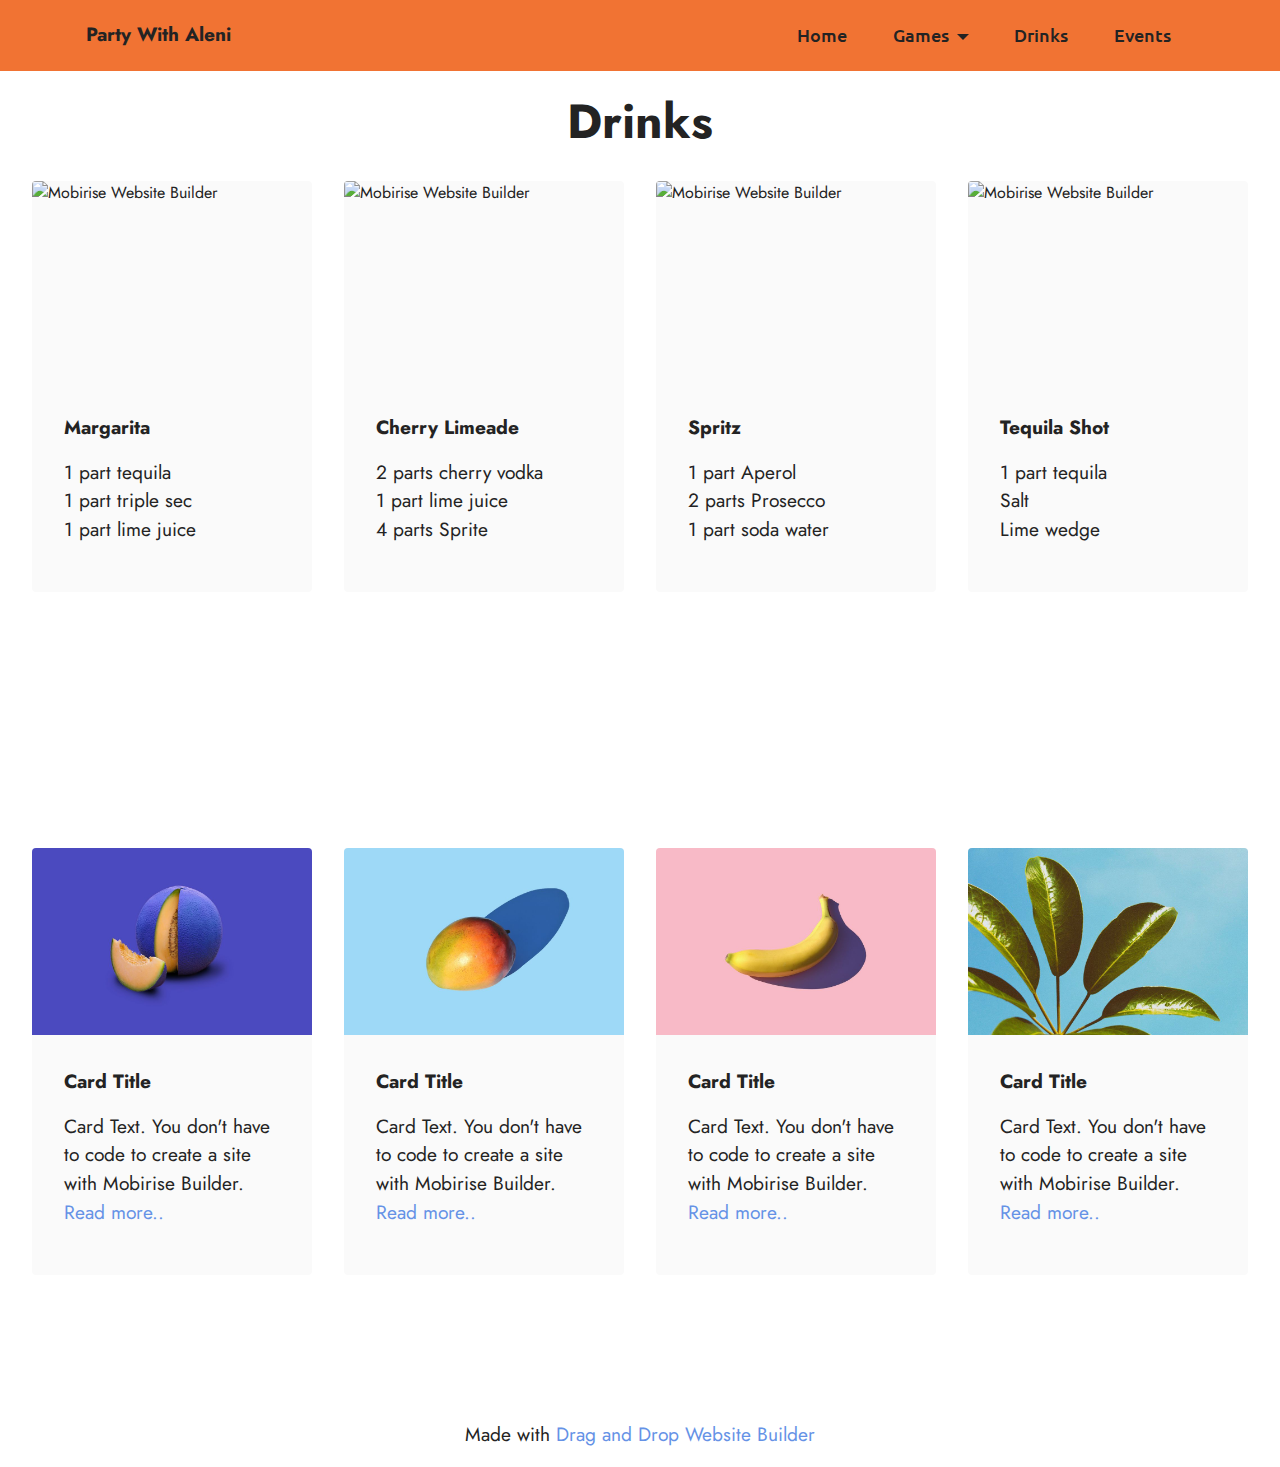
==== commit b0e9b5a3: "Colors, images, text" ====
--- a/drinks.html
+++ b/drinks.html
@@ -31,7 +31,7 @@
   
   <section data-bs-version="5.1" class="menu menu2 cid-sFCw1qGFAI" once="menu" id="menu2-f">
     
-    <nav class="navbar navbar-dropdown navbar-expand-lg">
+    <nav class="navbar navbar-dropdown navbar-fixed-top navbar-expand-lg">
         <div class="container">
             <div class="navbar-brand">
                 
@@ -46,7 +46,7 @@
                 </div>
             </button>
             <div class="collapse navbar-collapse" id="navbarSupportedContent">
-                <ul class="navbar-nav nav-dropdown nav-right" data-app-modern-menu="true"><li class="nav-item"><a class="nav-link link text-black text-primary display-4" href="index.html">Home</a></li><li class="nav-item dropdown open"><a class="nav-link link text-black text-primary dropdown-toggle show display-4" href="index.html#features1-1i" data-toggle="dropdown-submenu" data-bs-toggle="dropdown" data-bs-auto-close="outside" aria-expanded="true">Games</a><div class="dropdown-menu show" aria-labelledby="dropdown-497" data-bs-popper="none"><a class="text-black text-primary dropdown-item display-4" href="kingscup.html">King's Cup</a><a class="text-black text-primary show dropdown-item display-4" href="ridethebus.html">Ride the Bus</a><a class="text-black text-primary show dropdown-item display-4" href="packinglist.html">Packing List</a></div></li>
+                <ul class="navbar-nav nav-dropdown nav-right" data-app-modern-menu="true"><li class="nav-item"><a class="nav-link link text-black text-primary display-4" href="index.html">Home</a></li><li class="nav-item dropdown"><a class="nav-link link text-black text-primary dropdown-toggle display-4" href="index.html#features1-1i" data-toggle="dropdown-submenu" data-bs-toggle="dropdown" data-bs-auto-close="outside" aria-expanded="false">Games</a><div class="dropdown-menu" aria-labelledby="dropdown-497"><a class="text-black text-primary dropdown-item display-4" href="kingscup.html">King's Cup</a><a class="text-black text-primary show dropdown-item display-4" href="ridethebus.html">Ride the Bus</a><a class="text-black text-primary show dropdown-item display-4" href="packinglist.html">Packing List</a></div></li>
                     <li class="nav-item"><a class="nav-link link text-black text-primary display-4" href="drinks.html">Drinks</a></li>
                     <li class="nav-item"><a class="nav-link link text-black text-primary display-4" href="index.html#gallery3-a">Events</a>
                     </li></ul>
@@ -64,69 +64,61 @@
         <div class="mbr-section-head">
             <h4 class="mbr-section-title mbr-fonts-style align-center mb-0 display-2">
                 <strong>Drinks</strong></h4>
-            <h5 class="mbr-section-subtitle mbr-fonts-style align-center mb-0 mt-2 display-5">Images with Title and Text</h5>
+            
         </div>
         <div class="row mt-4">
-            <div class="item features-image сol-12 col-md-6 col-lg-3">
-                <div class="item-wrapper">
-                    <div class="item-img">
-                        <img src="assets/images/features1.jpg" alt="Mobirise Website Builder">
-                    </div>
-                    <div class="item-content">
-                        <h5 class="item-title mbr-fonts-style display-7">
-                            <strong>Card Title</strong>
-                        </h5>
-                        
-                        <p class="mbr-text mbr-fonts-style mt-3 display-7">
-                            Card Text. You don't have to code to create a site with Mobirise Builder. <a href="#" class="text-primary">Read more..</a></p>
-                    </div>
-                    
-                </div>
-            </div>
-            <div class="item features-image сol-12 col-md-6 col-lg-3">
-                <div class="item-wrapper">
-                    <div class="item-img">
-                        <img src="assets/images/features2.jpg" alt="Mobirise Website Builder">
-                    </div>
-                    <div class="item-content">
-                        <h5 class="item-title mbr-fonts-style display-7">
-                            <strong>Card Title</strong>
-                        </h5>
-                        
-                        <p class="mbr-text mbr-fonts-style mt-3 display-7">
-                            Card Text. You don't have to code to create a site with Mobirise Builder. <a href="#" class="text-primary">Read more..</a></p>
-                    </div>
-                    
-                </div>
-            </div>
-            <div class="item features-image сol-12 col-md-6 col-lg-3">
-                <div class="item-wrapper">
-                    <div class="item-img">
-                        <img src="assets/images/features3.jpg" alt="Mobirise Website Builder">
-                    </div>
-                    <div class="item-content">
-                        <h5 class="item-title mbr-fonts-style display-7">
-                            <strong>Card Title</strong>
-                        </h5>
-                        
-                        <p class="mbr-text mbr-fonts-style mt-3 display-7">
-                            Card Text. You don't have to code to create a site with Mobirise Builder. <a href="#" class="text-primary">Read more..</a></p>
-                    </div>
-                    
-                </div>
-            </div>
-            <div class="item features-image сol-12 col-md-6 col-lg-3">
-                <div class="item-wrapper">
-                    <div class="item-img">
-                        <img src="assets/images/features4.jpg" alt="Mobirise Website Builder" title="">
-                    </div>
-                    <div class="item-content">
-                        <h5 class="item-title mbr-fonts-style display-7">
-                            <strong>Card Title</strong>
-                        </h5>
-                        
-                        <p class="mbr-text mbr-fonts-style mt-3 display-7">
-                            Card Text. You don't have to code to create a site with Mobirise Builder. <a href="#" class="text-primary">Read more..</a></p>
+            
+            
+            <div class="item features-image сol-12 col-md-6 col-lg-3 active">
+                <div class="item-wrapper">
+                    <div class="item-img">
+                        <img src="assets/images/margarita-1.jpeg" alt="Mobirise Website Builder" data-slide-to="0" data-bs-slide-to="0">
+                    </div>
+                    <div class="item-content">
+                        <h5 class="item-title mbr-fonts-style display-7">
+                            <strong>Margarita</strong></h5>
+                        
+                        <p class="mbr-text mbr-fonts-style mt-3 display-7">1 part tequila<br>1 part triple sec<br>1 part lime juice</p>
+                    </div>
+                    
+                </div>
+            </div><div class="item features-image сol-12 col-md-6 col-lg-3">
+                <div class="item-wrapper">
+                    <div class="item-img">
+                        <img src="assets/images/cherries-8.jpeg" alt="Mobirise Website Builder" data-slide-to="1" data-bs-slide-to="1">
+                    </div>
+                    <div class="item-content">
+                        <h5 class="item-title mbr-fonts-style display-7">
+                            <strong>Cherry Limeade</strong></h5>
+                        
+                        <p class="mbr-text mbr-fonts-style mt-3 display-7">2 parts cherry vodka<br>1 part lime juice<br>4 parts Sprite</p>
+                    </div>
+                    
+                </div>
+            </div><div class="item features-image сol-12 col-md-6 col-lg-3">
+                <div class="item-wrapper">
+                    <div class="item-img">
+                        <img src="assets/images/spritz.jpeg" alt="Mobirise Website Builder" data-slide-to="2" data-bs-slide-to="2">
+                    </div>
+                    <div class="item-content">
+                        <h5 class="item-title mbr-fonts-style display-7">
+                            <strong>Spritz</strong></h5>
+                        
+                        <p class="mbr-text mbr-fonts-style mt-3 display-7">1 part Aperol<br>2 parts Prosecco<br>1 part soda water</p>
+                    </div>
+                    
+                </div>
+            </div>
+            <div class="item features-image сol-12 col-md-6 col-lg-3">
+                <div class="item-wrapper">
+                    <div class="item-img">
+                        <img src="assets/images/tequila.jpeg" alt="Mobirise Website Builder" title="">
+                    </div>
+                    <div class="item-content">
+                        <h5 class="item-title mbr-fonts-style display-7">
+                            <strong>Tequila Shot</strong></h5>
+                        
+                        <p class="mbr-text mbr-fonts-style mt-3 display-7">1 part tequila<br>Salt<br>Lime wedge</p>
                     </div>
                     
                 </div>
@@ -207,7 +199,7 @@
             </div>
         </div>
     </div>
-</section><section class="display-7" style="padding: 0;align-items: center;justify-content: center;flex-wrap: wrap;    align-content: center;display: flex;position: relative;height: 4rem;"><a href="https://mobiri.se/" style="flex: 1 1;height: 4rem;position: absolute;width: 100%;z-index: 1;"><img alt="" style="height: 4rem;" src="[data-uri]"></a><p style="margin: 0;text-align: center;" class="display-7">Created with &#8204;</p><a style="z-index:1" href="https://mobirise.com/offline-website-builder.html">Offline Website Maker</a></section><script src="assets/bootstrap/js/bootstrap.bundle.min.js"></script>  <script src="assets/smoothscroll/smooth-scroll.js"></script>  <script src="assets/ytplayer/index.js"></script>  <script src="assets/dropdown/js/navbar-dropdown.js"></script>  <script src="assets/theme/js/script.js"></script>  
+</section><section class="display-7" style="padding: 0;align-items: center;justify-content: center;flex-wrap: wrap;    align-content: center;display: flex;position: relative;height: 4rem;"><a href="https://mobiri.se/" style="flex: 1 1;height: 4rem;position: absolute;width: 100%;z-index: 1;"><img alt="" style="height: 4rem;" src="[data-uri]"></a><p style="margin: 0;text-align: center;" class="display-7">Made with &#8204;</p><a style="z-index:1" href="https://mobirise.com/drag-drop-website-builder.html">Drag and Drop Website Builder</a></section><script src="assets/bootstrap/js/bootstrap.bundle.min.js"></script>  <script src="assets/smoothscroll/smooth-scroll.js"></script>  <script src="assets/ytplayer/index.js"></script>  <script src="assets/dropdown/js/navbar-dropdown.js"></script>  <script src="assets/theme/js/script.js"></script>  
   
   
 </body>
--- a/assets/mobirise/css/mbr-additional.css
+++ b/assets/mobirise/css/mbr-additional.css
@@ -685,11 +685,68 @@
 a {
   transition: color 0.6s;
 }
-.cid-sFCw1qGFAI .navbar-dropdown {
-  position: relative !important;
-}
-.cid-sFCw1qGFAI .navbar-dropdown {
-  position: absolute !important;
+.cid-tGge5l5zNH {
+  background-image: url("../../../assets/images/background8.jpg");
+}
+.cid-tGge5l5zNH .mbr-fallback-image.disabled {
+  display: none;
+}
+.cid-tGge5l5zNH .mbr-fallback-image {
+  display: block;
+  background-size: cover;
+  background-position: center center;
+  width: 100%;
+  height: 100%;
+  position: absolute;
+  top: 0;
+}
+.cid-tGge5l5zNH .icons-media-container {
+  display: flex;
+  -webkit-justify-content: center;
+  justify-content: center;
+  -webkit-flex-direction: row;
+  flex-direction: row;
+  -webkit-flex-wrap: wrap;
+  flex-wrap: wrap;
+  padding-top: 4rem;
+}
+.cid-tGge5l5zNH .icons-media-container .mbr-iconfont {
+  font-size: 96px;
+  color: #ffffff;
+}
+.cid-tGge5l5zNH .icons-media-container .icon-block {
+  padding-bottom: 1rem;
+}
+.cid-tGge5l5zNH .mbr-text {
+  color: #ffffff;
+}
+.cid-tGge5l5zNH .card {
+  padding-bottom: 1.5rem;
+}
+.cid-tGge5l5zNH .card-wrapper {
+  min-height: 220px;
+  transition: all 0.3s;
+  border-radius: 4px;
+  padding: 1rem;
+  display: flex;
+  justify-content: center;
+  align-items: center;
+}
+.cid-tGge5l5zNH .card-wrapper .mbr-iconfont {
+  display: block;
+  font-size: 4rem;
+  color: #ffffff;
+  margin-bottom: 2rem;
+}
+.cid-tGge5l5zNH .card-wrapper .card-title {
+  color: #ffffff;
+}
+.cid-sFCw1qGFAI {
+  z-index: 1000;
+  width: 100%;
+}
+.cid-sFCw1qGFAI nav.navbar {
+  position: fixed;
 }
 .cid-sFCw1qGFAI .dropdown-item:before {
   font-family: Moririse2 !important;
@@ -752,7 +809,7 @@
 }
 .cid-sFCw1qGFAI .dropdown-menu,
 .cid-sFCw1qGFAI .navbar.opened {
-  background: #ef8bc3 !important;
+  background: #f17333 !important;
 }
 .cid-sFCw1qGFAI .nav-item:focus,
 .cid-sFCw1qGFAI .nav-link:focus {
@@ -787,7 +844,7 @@
   transition: all 0.3s;
   border-bottom: 1px solid transparent;
   position: absolute;
-  background: #ef8bc3;
+  background: #f17333;
 }
 .cid-sFCw1qGFAI .navbar.opened {
   transition: all 0.3s;
@@ -927,7 +984,7 @@
   padding: 0.667em 1.667em;
 }
 .cid-sFCw1qGFAI .navbar.navbar-expand-lg .dropdown .dropdown-menu {
-  background: #ef8bc3;
+  background: #f17333;
 }
 .cid-sFCw1qGFAI .navbar.navbar-expand-lg .dropdown .dropdown-menu .dropdown-submenu {
   margin: 0;
@@ -1000,6 +1057,7 @@
 }
 .cid-sFCw1qGFAI .navbar-dropdown {
   padding: 0 1rem;
+  position: fixed;
 }
 .cid-sFCw1qGFAI a.nav-link {
   display: flex;
@@ -1028,107 +1086,70 @@
     left: -1rem;
   }
 }
-.cid-sFzxmVl7J6 {
-  padding-top: 10rem;
-  padding-bottom: 10rem;
-  background-color: #fa452e;
-}
-.cid-sFzxmVl7J6 .row {
-  flex-direction: row-reverse;
+.cid-tGg9eMI63c {
+  padding-top: 6rem;
+  padding-bottom: 6rem;
+  background-color: #ef3922;
+}
+.cid-tGg9eMI63c img,
+.cid-tGg9eMI63c .item-img {
+  width: 100%;
+  height: 100%;
+  height: 300px;
+  object-fit: cover;
+}
+.cid-tGg9eMI63c .item:focus,
+.cid-tGg9eMI63c span:focus {
+  outline: none;
+}
+.cid-tGg9eMI63c .item {
+  cursor: pointer;
+  margin-bottom: 2rem;
+}
+.cid-tGg9eMI63c .item-wrapper {
+  position: relative;
+  border-radius: 4px;
+  background: #fafafa;
+  height: 100%;
+  display: flex;
+  flex-flow: column nowrap;
+}
+@media (min-width: 992px) {
+  .cid-tGg9eMI63c .item-wrapper .item-content {
+    padding: 2rem 2rem 0;
+  }
+  .cid-tGg9eMI63c .item-wrapper .item-footer {
+    padding: 0 2rem 2rem;
+  }
 }
 @media (max-width: 991px) {
-  .cid-sFzxmVl7J6 .image-wrapper {
-    margin-bottom: 2rem;
-  }
-}
-.cid-sFzxmVl7J6 .image-wrapper img {
-  width: 100%;
-  object-fit: cover;
-}
-@media (min-width: 992px) {
-  .cid-sFzxmVl7J6 .text-wrapper {
-    padding: 0 2rem;
-  }
-}
-@media (max-width: 768px) {
-  .cid-sFzxmVl7J6 .text-wrapper {
-    margin-bottom: 2rem;
-  }
-}
-.cid-sFzxmVl7J6 .mbr-text,
-.cid-sFzxmVl7J6 .mbr-section-btn {
-  color: #353535;
-}
-.cid-sFzyUE9AaP {
-  padding-top: 8rem;
-  padding-bottom: 9rem;
-  background-color: #fafafa;
-}
-@media (min-width: 1500px) {
-  .cid-sFzyUE9AaP .container {
-    max-width: 1400px;
-  }
-}
-.cid-sFzyUE9AaP .mbr-iconfont {
-  display: block;
-  font-size: 5rem;
-  color: #4479d9;
-  margin-bottom: 2rem;
-}
-.cid-sFzyUE9AaP .card-wrapper {
-  margin-top: 3rem;
-}
-.cid-sFzyUE9AaP .row {
-  justify-content: center;
-}
-.cid-sFzyUE9AaP .card-title,
-.cid-sFzyUE9AaP .iconfont-wrapper {
-  color: #000000;
-}
-.cid-sFzyUE9AaP .card-text {
-  color: #000000;
-}
-.cid-sFzyUE9AaP .mbr-section-title {
-  color: #000000;
-}
-.cid-tGf3eisO1A {
+  .cid-tGg9eMI63c .item-wrapper .item-content {
+    padding: 1rem 1rem 0;
+  }
+  .cid-tGg9eMI63c .item-wrapper .item-footer {
+    padding: 0 1rem 1rem;
+  }
+}
+.cid-tGg9eMI63c .mbr-section-btn {
+  margin-top: auto !important;
+}
+.cid-tGg9eMI63c .mbr-section-title {
+  color: #232323;
+}
+.cid-tGg9eMI63c .mbr-text,
+.cid-tGg9eMI63c .mbr-section-btn {
+  text-align: left;
+}
+.cid-tGg9eMI63c .item-title {
+  text-align: left;
+}
+.cid-tGg9eMI63c .item-subtitle {
+  text-align: left;
+}
+.cid-sFzz5E692j {
   padding-top: 4rem;
   padding-bottom: 4rem;
-  background-color: #ffffff;
-}
-.cid-tGf3eisO1A .mbr-fallback-image.disabled {
-  display: none;
-}
-.cid-tGf3eisO1A .mbr-fallback-image {
-  display: block;
-  background-size: cover;
-  background-position: center center;
-  width: 100%;
-  height: 100%;
-  position: absolute;
-  top: 0;
-}
-@media (min-width: 1500px) {
-  .cid-tGf3eisO1A .container {
-    max-width: 1400px;
-  }
-}
-.cid-tGf3eisO1A .mbr-iconfont {
-  display: block;
-  font-size: 5rem;
-  color: #6592e6;
-  margin-bottom: 2rem;
-}
-.cid-tGf3eisO1A .card-wrapper {
-  margin-top: 3rem;
-}
-.cid-tGf3eisO1A .row {
-  justify-content: center;
-}
-.cid-sFzz5E692j {
-  padding-top: 8rem;
-  padding-bottom: 8rem;
-  background-color: #ffffff;
+  background-color: #f17333;
 }
 @media (max-width: 991px) {
   .cid-sFzz5E692j .image-wrapper {
@@ -1152,11 +1173,14 @@
 .cid-tGeEEVnVSk {
   padding-top: 6rem;
   padding-bottom: 6rem;
-  background-color: #ffffff;
+  background-color: #4393d4;
 }
 .cid-tGeEEVnVSk img,
 .cid-tGeEEVnVSk .item-img {
   width: 100%;
+  height: 100%;
+  height: 200px;
+  object-fit: cover;
 }
 .cid-tGeEEVnVSk .item:focus,
 .cid-tGeEEVnVSk span:focus {
@@ -1200,11 +1224,12 @@
 .cid-tGeEEVnVSk .item-subtitle {
   text-align: center;
 }
-.cid-sFCw1qGFAI .navbar-dropdown {
-  position: relative !important;
-}
-.cid-sFCw1qGFAI .navbar-dropdown {
-  position: absolute !important;
+.cid-sFCw1qGFAI {
+  z-index: 1000;
+  width: 100%;
+}
+.cid-sFCw1qGFAI nav.navbar {
+  position: fixed;
 }
 .cid-sFCw1qGFAI .dropdown-item:before {
   font-family: Moririse2 !important;
@@ -1267,7 +1292,7 @@
 }
 .cid-sFCw1qGFAI .dropdown-menu,
 .cid-sFCw1qGFAI .navbar.opened {
-  background: #ef8bc3 !important;
+  background: #f17333 !important;
 }
 .cid-sFCw1qGFAI .nav-item:focus,
 .cid-sFCw1qGFAI .nav-link:focus {
@@ -1302,7 +1327,7 @@
   transition: all 0.3s;
   border-bottom: 1px solid transparent;
   position: absolute;
-  background: #ef8bc3;
+  background: #f17333;
 }
 .cid-sFCw1qGFAI .navbar.opened {
   transition: all 0.3s;
@@ -1442,7 +1467,7 @@
   padding: 0.667em 1.667em;
 }
 .cid-sFCw1qGFAI .navbar.navbar-expand-lg .dropdown .dropdown-menu {
-  background: #ef8bc3;
+  background: #f17333;
 }
 .cid-sFCw1qGFAI .navbar.navbar-expand-lg .dropdown .dropdown-menu .dropdown-submenu {
   margin: 0;
@@ -1515,6 +1540,7 @@
 }
 .cid-sFCw1qGFAI .navbar-dropdown {
   padding: 0 1rem;
+  position: fixed;
 }
 .cid-sFCw1qGFAI a.nav-link {
   display: flex;
@@ -1573,11 +1599,12 @@
     padding: 2rem;
   }
 }
-.cid-sFCw1qGFAI .navbar-dropdown {
-  position: relative !important;
-}
-.cid-sFCw1qGFAI .navbar-dropdown {
-  position: absolute !important;
+.cid-sFCw1qGFAI {
+  z-index: 1000;
+  width: 100%;
+}
+.cid-sFCw1qGFAI nav.navbar {
+  position: fixed;
 }
 .cid-sFCw1qGFAI .dropdown-item:before {
   font-family: Moririse2 !important;
@@ -1640,7 +1667,7 @@
 }
 .cid-sFCw1qGFAI .dropdown-menu,
 .cid-sFCw1qGFAI .navbar.opened {
-  background: #ef8bc3 !important;
+  background: #f17333 !important;
 }
 .cid-sFCw1qGFAI .nav-item:focus,
 .cid-sFCw1qGFAI .nav-link:focus {
@@ -1675,7 +1702,7 @@
   transition: all 0.3s;
   border-bottom: 1px solid transparent;
   position: absolute;
-  background: #ef8bc3;
+  background: #f17333;
 }
 .cid-sFCw1qGFAI .navbar.opened {
   transition: all 0.3s;
@@ -1815,7 +1842,7 @@
   padding: 0.667em 1.667em;
 }
 .cid-sFCw1qGFAI .navbar.navbar-expand-lg .dropdown .dropdown-menu {
-  background: #ef8bc3;
+  background: #f17333;
 }
 .cid-sFCw1qGFAI .navbar.navbar-expand-lg .dropdown .dropdown-menu .dropdown-submenu {
   margin: 0;
@@ -1888,6 +1915,7 @@
 }
 .cid-sFCw1qGFAI .navbar-dropdown {
   padding: 0 1rem;
+  position: fixed;
 }
 .cid-sFCw1qGFAI a.nav-link {
   display: flex;
@@ -1946,11 +1974,12 @@
     padding: 2rem;
   }
 }
-.cid-sFCw1qGFAI .navbar-dropdown {
-  position: relative !important;
-}
-.cid-sFCw1qGFAI .navbar-dropdown {
-  position: absolute !important;
+.cid-sFCw1qGFAI {
+  z-index: 1000;
+  width: 100%;
+}
+.cid-sFCw1qGFAI nav.navbar {
+  position: fixed;
 }
 .cid-sFCw1qGFAI .dropdown-item:before {
   font-family: Moririse2 !important;
@@ -2013,7 +2042,7 @@
 }
 .cid-sFCw1qGFAI .dropdown-menu,
 .cid-sFCw1qGFAI .navbar.opened {
-  background: #ef8bc3 !important;
+  background: #f17333 !important;
 }
 .cid-sFCw1qGFAI .nav-item:focus,
 .cid-sFCw1qGFAI .nav-link:focus {
@@ -2048,7 +2077,7 @@
   transition: all 0.3s;
   border-bottom: 1px solid transparent;
   position: absolute;
-  background: #ef8bc3;
+  background: #f17333;
 }
 .cid-sFCw1qGFAI .navbar.opened {
   transition: all 0.3s;
@@ -2188,7 +2217,7 @@
   padding: 0.667em 1.667em;
 }
 .cid-sFCw1qGFAI .navbar.navbar-expand-lg .dropdown .dropdown-menu {
-  background: #ef8bc3;
+  background: #f17333;
 }
 .cid-sFCw1qGFAI .navbar.navbar-expand-lg .dropdown .dropdown-menu .dropdown-submenu {
   margin: 0;
@@ -2261,6 +2290,7 @@
 }
 .cid-sFCw1qGFAI .navbar-dropdown {
   padding: 0 1rem;
+  position: fixed;
 }
 .cid-sFCw1qGFAI a.nav-link {
   display: flex;
@@ -2319,11 +2349,12 @@
     padding: 2rem;
   }
 }
-.cid-sFCw1qGFAI .navbar-dropdown {
-  position: relative !important;
-}
-.cid-sFCw1qGFAI .navbar-dropdown {
-  position: absolute !important;
+.cid-sFCw1qGFAI {
+  z-index: 1000;
+  width: 100%;
+}
+.cid-sFCw1qGFAI nav.navbar {
+  position: fixed;
 }
 .cid-sFCw1qGFAI .dropdown-item:before {
   font-family: Moririse2 !important;
@@ -2386,7 +2417,7 @@
 }
 .cid-sFCw1qGFAI .dropdown-menu,
 .cid-sFCw1qGFAI .navbar.opened {
-  background: #ef8bc3 !important;
+  background: #f17333 !important;
 }
 .cid-sFCw1qGFAI .nav-item:focus,
 .cid-sFCw1qGFAI .nav-link:focus {
@@ -2421,7 +2452,7 @@
   transition: all 0.3s;
   border-bottom: 1px solid transparent;
   position: absolute;
-  background: #ef8bc3;
+  background: #f17333;
 }
 .cid-sFCw1qGFAI .navbar.opened {
   transition: all 0.3s;
@@ -2561,7 +2592,7 @@
   padding: 0.667em 1.667em;
 }
 .cid-sFCw1qGFAI .navbar.navbar-expand-lg .dropdown .dropdown-menu {
-  background: #ef8bc3;
+  background: #f17333;
 }
 .cid-sFCw1qGFAI .navbar.navbar-expand-lg .dropdown .dropdown-menu .dropdown-submenu {
   margin: 0;
@@ -2634,6 +2665,7 @@
 }
 .cid-sFCw1qGFAI .navbar-dropdown {
   padding: 0 1rem;
+  position: fixed;
 }
 .cid-sFCw1qGFAI a.nav-link {
   display: flex;
@@ -2670,6 +2702,9 @@
 .cid-tGeVirKl3d img,
 .cid-tGeVirKl3d .item-img {
   width: 100%;
+  height: 100%;
+  height: 200px;
+  object-fit: cover;
 }
 .cid-tGeVirKl3d .item:focus,
 .cid-tGeVirKl3d span:focus {
--- a/assets/mobirise/css/mbr-additional.css
+++ b/assets/mobirise/css/mbr-additional.css
@@ -685,11 +685,68 @@
 a {
   transition: color 0.6s;
 }
-.cid-sFCw1qGFAI .navbar-dropdown {
-  position: relative !important;
-}
-.cid-sFCw1qGFAI .navbar-dropdown {
-  position: absolute !important;
+.cid-tGge5l5zNH {
+  background-image: url("../../../assets/images/background8.jpg");
+}
+.cid-tGge5l5zNH .mbr-fallback-image.disabled {
+  display: none;
+}
+.cid-tGge5l5zNH .mbr-fallback-image {
+  display: block;
+  background-size: cover;
+  background-position: center center;
+  width: 100%;
+  height: 100%;
+  position: absolute;
+  top: 0;
+}
+.cid-tGge5l5zNH .icons-media-container {
+  display: flex;
+  -webkit-justify-content: center;
+  justify-content: center;
+  -webkit-flex-direction: row;
+  flex-direction: row;
+  -webkit-flex-wrap: wrap;
+  flex-wrap: wrap;
+  padding-top: 4rem;
+}
+.cid-tGge5l5zNH .icons-media-container .mbr-iconfont {
+  font-size: 96px;
+  color: #ffffff;
+}
+.cid-tGge5l5zNH .icons-media-container .icon-block {
+  padding-bottom: 1rem;
+}
+.cid-tGge5l5zNH .mbr-text {
+  color: #ffffff;
+}
+.cid-tGge5l5zNH .card {
+  padding-bottom: 1.5rem;
+}
+.cid-tGge5l5zNH .card-wrapper {
+  min-height: 220px;
+  transition: all 0.3s;
+  border-radius: 4px;
+  padding: 1rem;
+  display: flex;
+  justify-content: center;
+  align-items: center;
+}
+.cid-tGge5l5zNH .card-wrapper .mbr-iconfont {
+  display: block;
+  font-size: 4rem;
+  color: #ffffff;
+  margin-bottom: 2rem;
+}
+.cid-tGge5l5zNH .card-wrapper .card-title {
+  color: #ffffff;
+}
+.cid-sFCw1qGFAI {
+  z-index: 1000;
+  width: 100%;
+}
+.cid-sFCw1qGFAI nav.navbar {
+  position: fixed;
 }
 .cid-sFCw1qGFAI .dropdown-item:before {
   font-family: Moririse2 !important;
@@ -752,7 +809,7 @@
 }
 .cid-sFCw1qGFAI .dropdown-menu,
 .cid-sFCw1qGFAI .navbar.opened {
-  background: #ef8bc3 !important;
+  background: #f17333 !important;
 }
 .cid-sFCw1qGFAI .nav-item:focus,
 .cid-sFCw1qGFAI .nav-link:focus {
@@ -787,7 +844,7 @@
   transition: all 0.3s;
   border-bottom: 1px solid transparent;
   position: absolute;
-  background: #ef8bc3;
+  background: #f17333;
 }
 .cid-sFCw1qGFAI .navbar.opened {
   transition: all 0.3s;
@@ -927,7 +984,7 @@
   padding: 0.667em 1.667em;
 }
 .cid-sFCw1qGFAI .navbar.navbar-expand-lg .dropdown .dropdown-menu {
-  background: #ef8bc3;
+  background: #f17333;
 }
 .cid-sFCw1qGFAI .navbar.navbar-expand-lg .dropdown .dropdown-menu .dropdown-submenu {
   margin: 0;
@@ -1000,6 +1057,7 @@
 }
 .cid-sFCw1qGFAI .navbar-dropdown {
   padding: 0 1rem;
+  position: fixed;
 }
 .cid-sFCw1qGFAI a.nav-link {
   display: flex;
@@ -1028,107 +1086,70 @@
     left: -1rem;
   }
 }
-.cid-sFzxmVl7J6 {
-  padding-top: 10rem;
-  padding-bottom: 10rem;
-  background-color: #fa452e;
-}
-.cid-sFzxmVl7J6 .row {
-  flex-direction: row-reverse;
+.cid-tGg9eMI63c {
+  padding-top: 6rem;
+  padding-bottom: 6rem;
+  background-color: #ef3922;
+}
+.cid-tGg9eMI63c img,
+.cid-tGg9eMI63c .item-img {
+  width: 100%;
+  height: 100%;
+  height: 300px;
+  object-fit: cover;
+}
+.cid-tGg9eMI63c .item:focus,
+.cid-tGg9eMI63c span:focus {
+  outline: none;
+}
+.cid-tGg9eMI63c .item {
+  cursor: pointer;
+  margin-bottom: 2rem;
+}
+.cid-tGg9eMI63c .item-wrapper {
+  position: relative;
+  border-radius: 4px;
+  background: #fafafa;
+  height: 100%;
+  display: flex;
+  flex-flow: column nowrap;
+}
+@media (min-width: 992px) {
+  .cid-tGg9eMI63c .item-wrapper .item-content {
+    padding: 2rem 2rem 0;
+  }
+  .cid-tGg9eMI63c .item-wrapper .item-footer {
+    padding: 0 2rem 2rem;
+  }
 }
 @media (max-width: 991px) {
-  .cid-sFzxmVl7J6 .image-wrapper {
-    margin-bottom: 2rem;
-  }
-}
-.cid-sFzxmVl7J6 .image-wrapper img {
-  width: 100%;
-  object-fit: cover;
-}
-@media (min-width: 992px) {
-  .cid-sFzxmVl7J6 .text-wrapper {
-    padding: 0 2rem;
-  }
-}
-@media (max-width: 768px) {
-  .cid-sFzxmVl7J6 .text-wrapper {
-    margin-bottom: 2rem;
-  }
-}
-.cid-sFzxmVl7J6 .mbr-text,
-.cid-sFzxmVl7J6 .mbr-section-btn {
-  color: #353535;
-}
-.cid-sFzyUE9AaP {
-  padding-top: 8rem;
-  padding-bottom: 9rem;
-  background-color: #fafafa;
-}
-@media (min-width: 1500px) {
-  .cid-sFzyUE9AaP .container {
-    max-width: 1400px;
-  }
-}
-.cid-sFzyUE9AaP .mbr-iconfont {
-  display: block;
-  font-size: 5rem;
-  color: #4479d9;
-  margin-bottom: 2rem;
-}
-.cid-sFzyUE9AaP .card-wrapper {
-  margin-top: 3rem;
-}
-.cid-sFzyUE9AaP .row {
-  justify-content: center;
-}
-.cid-sFzyUE9AaP .card-title,
-.cid-sFzyUE9AaP .iconfont-wrapper {
-  color: #000000;
-}
-.cid-sFzyUE9AaP .card-text {
-  color: #000000;
-}
-.cid-sFzyUE9AaP .mbr-section-title {
-  color: #000000;
-}
-.cid-tGf3eisO1A {
+  .cid-tGg9eMI63c .item-wrapper .item-content {
+    padding: 1rem 1rem 0;
+  }
+  .cid-tGg9eMI63c .item-wrapper .item-footer {
+    padding: 0 1rem 1rem;
+  }
+}
+.cid-tGg9eMI63c .mbr-section-btn {
+  margin-top: auto !important;
+}
+.cid-tGg9eMI63c .mbr-section-title {
+  color: #232323;
+}
+.cid-tGg9eMI63c .mbr-text,
+.cid-tGg9eMI63c .mbr-section-btn {
+  text-align: left;
+}
+.cid-tGg9eMI63c .item-title {
+  text-align: left;
+}
+.cid-tGg9eMI63c .item-subtitle {
+  text-align: left;
+}
+.cid-sFzz5E692j {
   padding-top: 4rem;
   padding-bottom: 4rem;
-  background-color: #ffffff;
-}
-.cid-tGf3eisO1A .mbr-fallback-image.disabled {
-  display: none;
-}
-.cid-tGf3eisO1A .mbr-fallback-image {
-  display: block;
-  background-size: cover;
-  background-position: center center;
-  width: 100%;
-  height: 100%;
-  position: absolute;
-  top: 0;
-}
-@media (min-width: 1500px) {
-  .cid-tGf3eisO1A .container {
-    max-width: 1400px;
-  }
-}
-.cid-tGf3eisO1A .mbr-iconfont {
-  display: block;
-  font-size: 5rem;
-  color: #6592e6;
-  margin-bottom: 2rem;
-}
-.cid-tGf3eisO1A .card-wrapper {
-  margin-top: 3rem;
-}
-.cid-tGf3eisO1A .row {
-  justify-content: center;
-}
-.cid-sFzz5E692j {
-  padding-top: 8rem;
-  padding-bottom: 8rem;
-  background-color: #ffffff;
+  background-color: #f17333;
 }
 @media (max-width: 991px) {
   .cid-sFzz5E692j .image-wrapper {
@@ -1152,11 +1173,14 @@
 .cid-tGeEEVnVSk {
   padding-top: 6rem;
   padding-bottom: 6rem;
-  background-color: #ffffff;
+  background-color: #4393d4;
 }
 .cid-tGeEEVnVSk img,
 .cid-tGeEEVnVSk .item-img {
   width: 100%;
+  height: 100%;
+  height: 200px;
+  object-fit: cover;
 }
 .cid-tGeEEVnVSk .item:focus,
 .cid-tGeEEVnVSk span:focus {
@@ -1200,11 +1224,12 @@
 .cid-tGeEEVnVSk .item-subtitle {
   text-align: center;
 }
-.cid-sFCw1qGFAI .navbar-dropdown {
-  position: relative !important;
-}
-.cid-sFCw1qGFAI .navbar-dropdown {
-  position: absolute !important;
+.cid-sFCw1qGFAI {
+  z-index: 1000;
+  width: 100%;
+}
+.cid-sFCw1qGFAI nav.navbar {
+  position: fixed;
 }
 .cid-sFCw1qGFAI .dropdown-item:before {
   font-family: Moririse2 !important;
@@ -1267,7 +1292,7 @@
 }
 .cid-sFCw1qGFAI .dropdown-menu,
 .cid-sFCw1qGFAI .navbar.opened {
-  background: #ef8bc3 !important;
+  background: #f17333 !important;
 }
 .cid-sFCw1qGFAI .nav-item:focus,
 .cid-sFCw1qGFAI .nav-link:focus {
@@ -1302,7 +1327,7 @@
   transition: all 0.3s;
   border-bottom: 1px solid transparent;
   position: absolute;
-  background: #ef8bc3;
+  background: #f17333;
 }
 .cid-sFCw1qGFAI .navbar.opened {
   transition: all 0.3s;
@@ -1442,7 +1467,7 @@
   padding: 0.667em 1.667em;
 }
 .cid-sFCw1qGFAI .navbar.navbar-expand-lg .dropdown .dropdown-menu {
-  background: #ef8bc3;
+  background: #f17333;
 }
 .cid-sFCw1qGFAI .navbar.navbar-expand-lg .dropdown .dropdown-menu .dropdown-submenu {
   margin: 0;
@@ -1515,6 +1540,7 @@
 }
 .cid-sFCw1qGFAI .navbar-dropdown {
   padding: 0 1rem;
+  position: fixed;
 }
 .cid-sFCw1qGFAI a.nav-link {
   display: flex;
@@ -1573,11 +1599,12 @@
     padding: 2rem;
   }
 }
-.cid-sFCw1qGFAI .navbar-dropdown {
-  position: relative !important;
-}
-.cid-sFCw1qGFAI .navbar-dropdown {
-  position: absolute !important;
+.cid-sFCw1qGFAI {
+  z-index: 1000;
+  width: 100%;
+}
+.cid-sFCw1qGFAI nav.navbar {
+  position: fixed;
 }
 .cid-sFCw1qGFAI .dropdown-item:before {
   font-family: Moririse2 !important;
@@ -1640,7 +1667,7 @@
 }
 .cid-sFCw1qGFAI .dropdown-menu,
 .cid-sFCw1qGFAI .navbar.opened {
-  background: #ef8bc3 !important;
+  background: #f17333 !important;
 }
 .cid-sFCw1qGFAI .nav-item:focus,
 .cid-sFCw1qGFAI .nav-link:focus {
@@ -1675,7 +1702,7 @@
   transition: all 0.3s;
   border-bottom: 1px solid transparent;
   position: absolute;
-  background: #ef8bc3;
+  background: #f17333;
 }
 .cid-sFCw1qGFAI .navbar.opened {
   transition: all 0.3s;
@@ -1815,7 +1842,7 @@
   padding: 0.667em 1.667em;
 }
 .cid-sFCw1qGFAI .navbar.navbar-expand-lg .dropdown .dropdown-menu {
-  background: #ef8bc3;
+  background: #f17333;
 }
 .cid-sFCw1qGFAI .navbar.navbar-expand-lg .dropdown .dropdown-menu .dropdown-submenu {
   margin: 0;
@@ -1888,6 +1915,7 @@
 }
 .cid-sFCw1qGFAI .navbar-dropdown {
   padding: 0 1rem;
+  position: fixed;
 }
 .cid-sFCw1qGFAI a.nav-link {
   display: flex;
@@ -1946,11 +1974,12 @@
     padding: 2rem;
   }
 }
-.cid-sFCw1qGFAI .navbar-dropdown {
-  position: relative !important;
-}
-.cid-sFCw1qGFAI .navbar-dropdown {
-  position: absolute !important;
+.cid-sFCw1qGFAI {
+  z-index: 1000;
+  width: 100%;
+}
+.cid-sFCw1qGFAI nav.navbar {
+  position: fixed;
 }
 .cid-sFCw1qGFAI .dropdown-item:before {
   font-family: Moririse2 !important;
@@ -2013,7 +2042,7 @@
 }
 .cid-sFCw1qGFAI .dropdown-menu,
 .cid-sFCw1qGFAI .navbar.opened {
-  background: #ef8bc3 !important;
+  background: #f17333 !important;
 }
 .cid-sFCw1qGFAI .nav-item:focus,
 .cid-sFCw1qGFAI .nav-link:focus {
@@ -2048,7 +2077,7 @@
   transition: all 0.3s;
   border-bottom: 1px solid transparent;
   position: absolute;
-  background: #ef8bc3;
+  background: #f17333;
 }
 .cid-sFCw1qGFAI .navbar.opened {
   transition: all 0.3s;
@@ -2188,7 +2217,7 @@
   padding: 0.667em 1.667em;
 }
 .cid-sFCw1qGFAI .navbar.navbar-expand-lg .dropdown .dropdown-menu {
-  background: #ef8bc3;
+  background: #f17333;
 }
 .cid-sFCw1qGFAI .navbar.navbar-expand-lg .dropdown .dropdown-menu .dropdown-submenu {
   margin: 0;
@@ -2261,6 +2290,7 @@
 }
 .cid-sFCw1qGFAI .navbar-dropdown {
   padding: 0 1rem;
+  position: fixed;
 }
 .cid-sFCw1qGFAI a.nav-link {
   display: flex;
@@ -2319,11 +2349,12 @@
     padding: 2rem;
   }
 }
-.cid-sFCw1qGFAI .navbar-dropdown {
-  position: relative !important;
-}
-.cid-sFCw1qGFAI .navbar-dropdown {
-  position: absolute !important;
+.cid-sFCw1qGFAI {
+  z-index: 1000;
+  width: 100%;
+}
+.cid-sFCw1qGFAI nav.navbar {
+  position: fixed;
 }
 .cid-sFCw1qGFAI .dropdown-item:before {
   font-family: Moririse2 !important;
@@ -2386,7 +2417,7 @@
 }
 .cid-sFCw1qGFAI .dropdown-menu,
 .cid-sFCw1qGFAI .navbar.opened {
-  background: #ef8bc3 !important;
+  background: #f17333 !important;
 }
 .cid-sFCw1qGFAI .nav-item:focus,
 .cid-sFCw1qGFAI .nav-link:focus {
@@ -2421,7 +2452,7 @@
   transition: all 0.3s;
   border-bottom: 1px solid transparent;
   position: absolute;
-  background: #ef8bc3;
+  background: #f17333;
 }
 .cid-sFCw1qGFAI .navbar.opened {
   transition: all 0.3s;
@@ -2561,7 +2592,7 @@
   padding: 0.667em 1.667em;
 }
 .cid-sFCw1qGFAI .navbar.navbar-expand-lg .dropdown .dropdown-menu {
-  background: #ef8bc3;
+  background: #f17333;
 }
 .cid-sFCw1qGFAI .navbar.navbar-expand-lg .dropdown .dropdown-menu .dropdown-submenu {
   margin: 0;
@@ -2634,6 +2665,7 @@
 }
 .cid-sFCw1qGFAI .navbar-dropdown {
   padding: 0 1rem;
+  position: fixed;
 }
 .cid-sFCw1qGFAI a.nav-link {
   display: flex;
@@ -2670,6 +2702,9 @@
 .cid-tGeVirKl3d img,
 .cid-tGeVirKl3d .item-img {
   width: 100%;
+  height: 100%;
+  height: 200px;
+  object-fit: cover;
 }
 .cid-tGeVirKl3d .item:focus,
 .cid-tGeVirKl3d span:focus {
